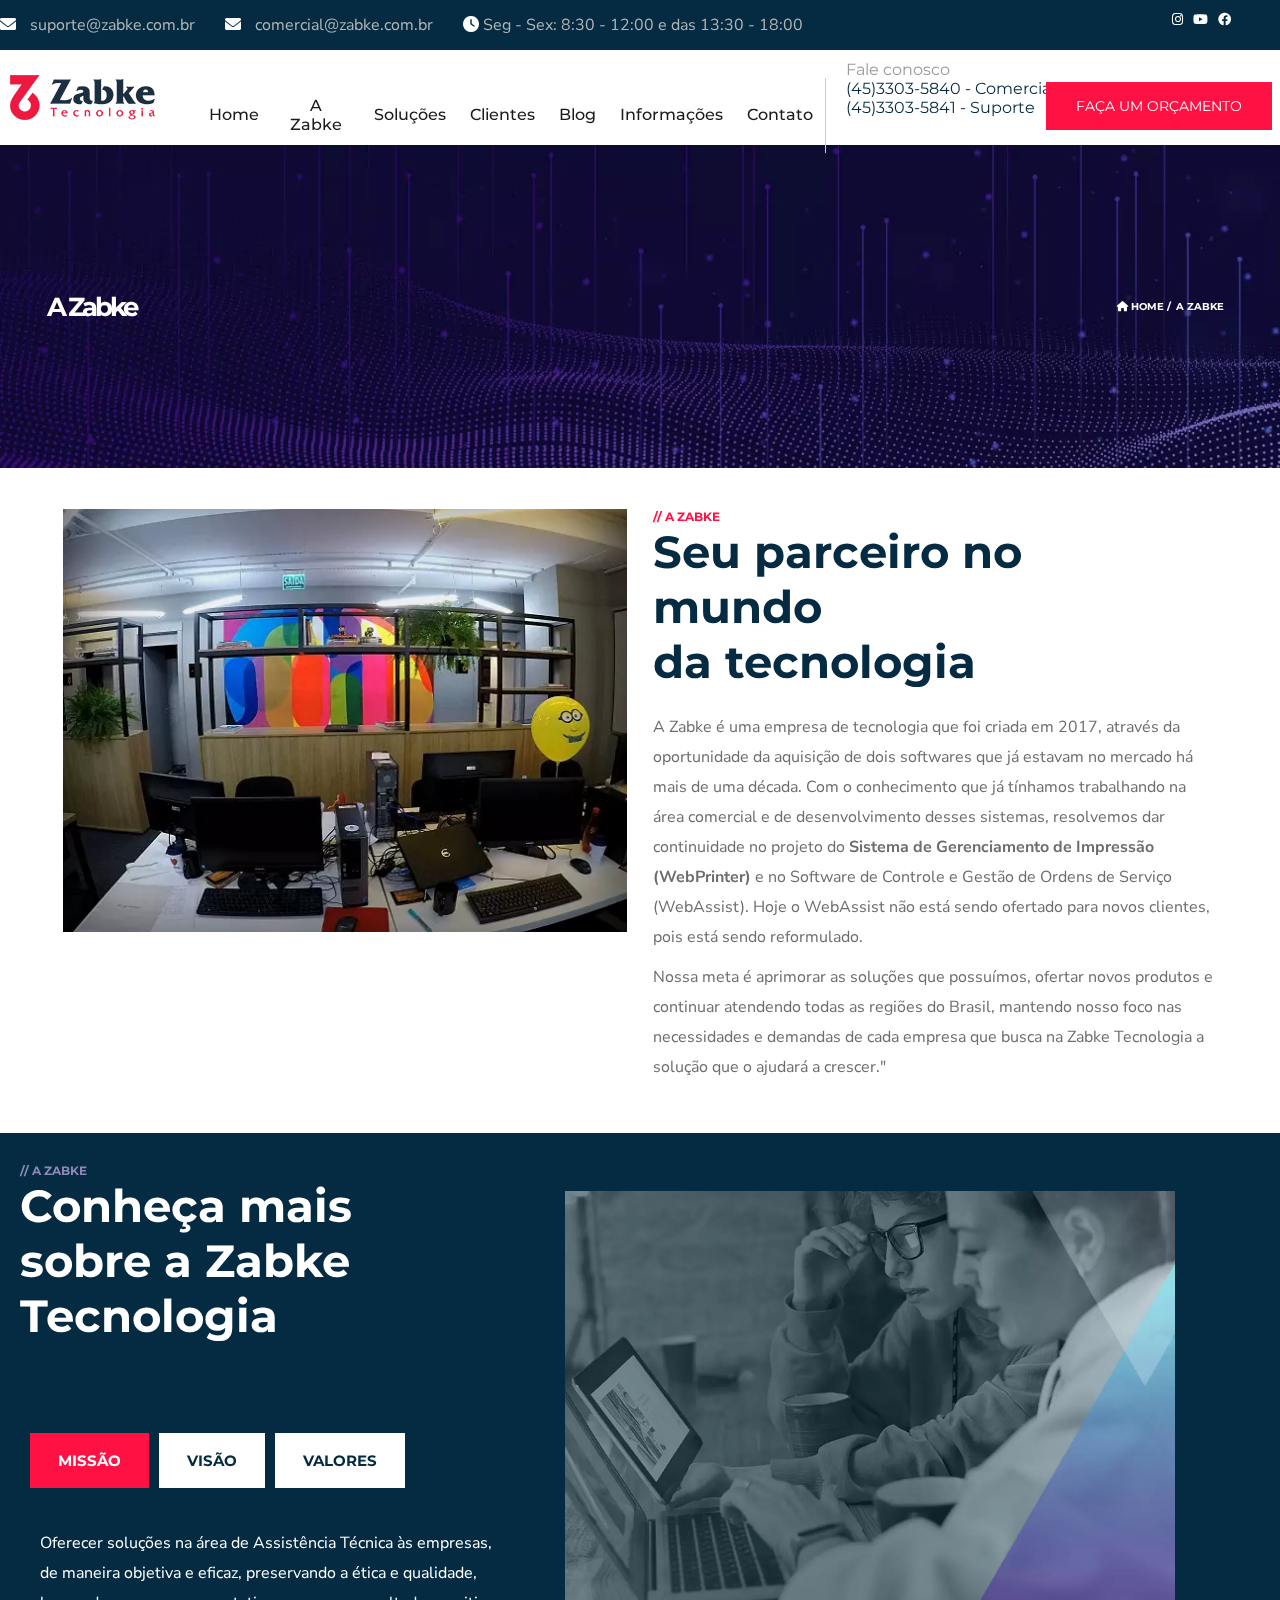
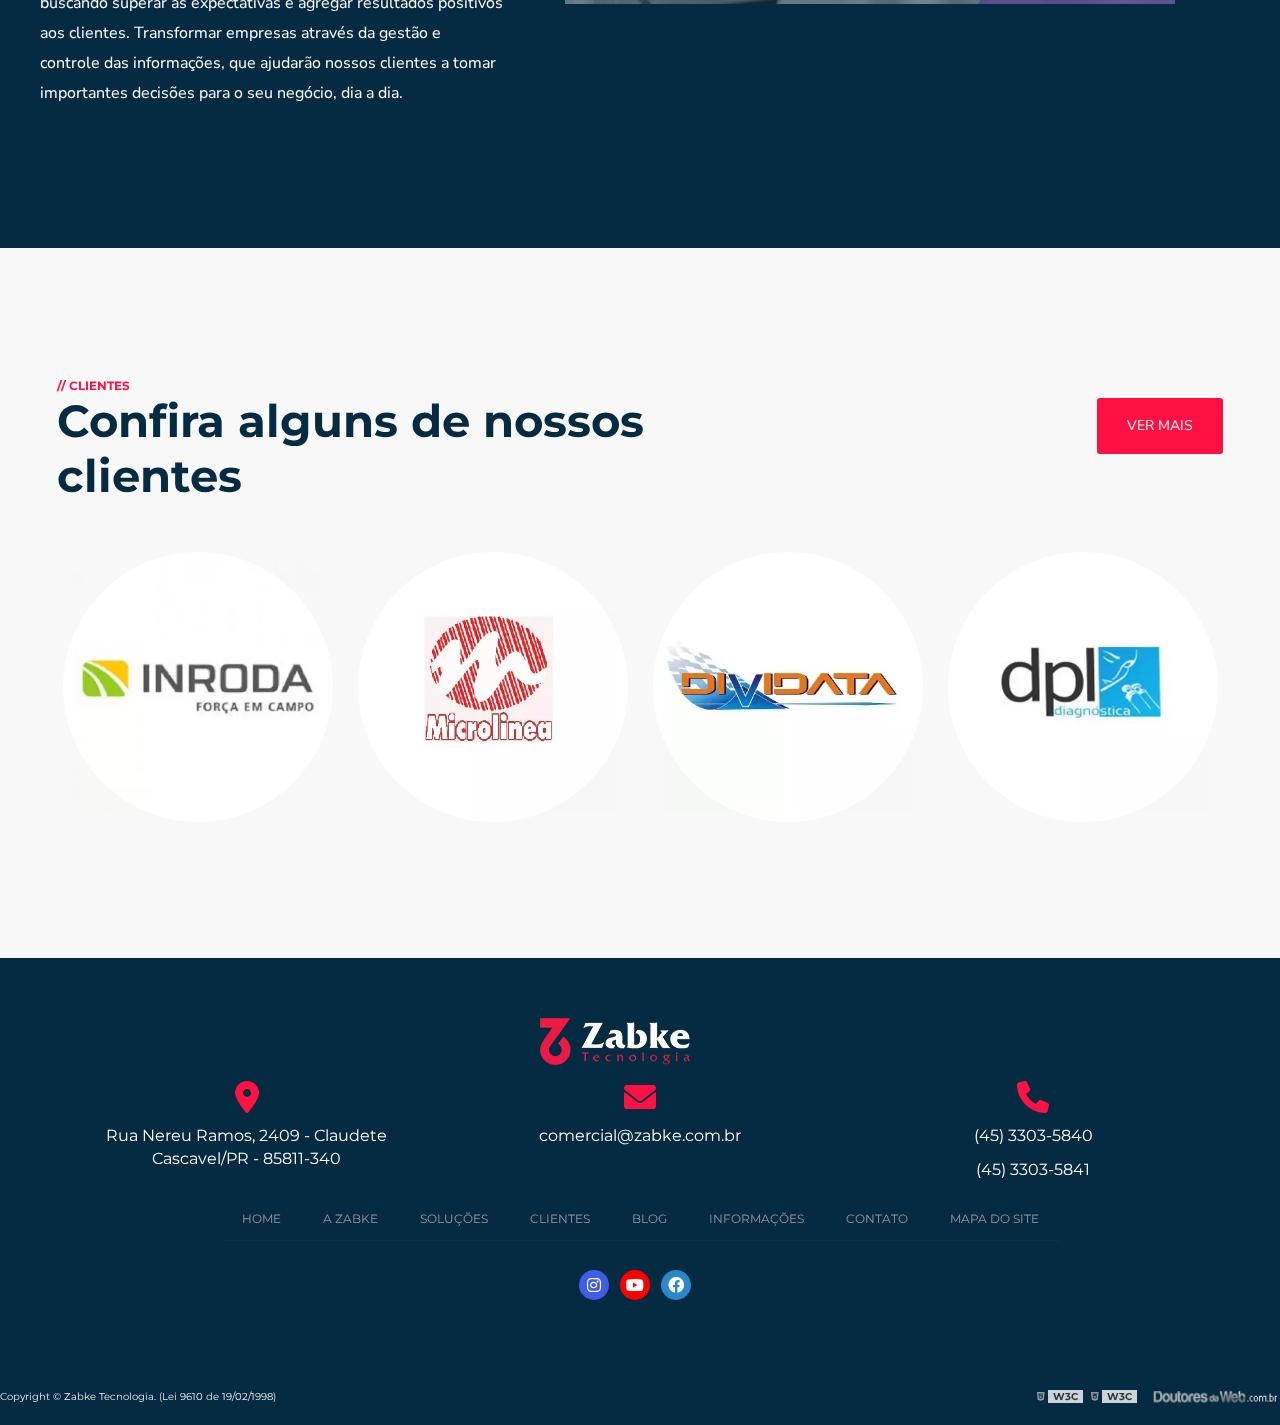
==== a-zabke.html @ f245023e "teste de url" ====
<html charset="utf-8">
  
          <head>
            <meta charset="utf-8">

			<script src="https://code.jquery.com/jquery-1.12.4.min.js" />
			<script src="scripts/modernizer.js" />
			<script src="scripts/jquery.slicknav.min.js" />
<script>
/*!
    SlickNav Responsive Mobile Menu v1.0.0
    (c) 2014 Josh Cope
    licensed under MIT
*/

!function(n,t,e){var a={label:"MENU",duplicate:!0,duration:200,easingOpen:"swing",easingClose:"swing",closedSymbol:"&#9658;",openedSymbol:"&#9660;",prependTo:"body",parentTag:"a",closeOnClick:!1,allowParentLinks:!1,nestedParentLinks:!0,showChildren:!1,init:function(){},open:function(){},close:function(){}},i="slicknav",s="slicknav";function l(t,e){this.element=t,this.settings=n.extend({},a,e),this._defaults=a,this._name=i,this.init()}l.prototype.init=function(){var e=this,a=n(this.element),i=this.settings;i.duplicate?(e.mobileNav=a.clone(),e.mobileNav.removeAttr("id"),e.mobileNav.find("*").each(function(t,e){n(e).removeAttr("id")})):e.mobileNav=a;var l=s+"_icon";""===i.label&&(l+=" slicknav_no-text"),"a"==i.parentTag&&(i.parentTag='a href="#"'),e.mobileNav.attr("class",s+"_nav");var o=n('<div class="slicknav_menu"></div>');e.btn=n("<"+i.parentTag+' aria-haspopup="true" tabindex="0" class="'+s+"_btn "+s+'_collapsed"><span class="'+s+'_menutxt">'+i.label+'</span><span class="'+l+'"><span class="'+s+'_icon-bar"></span><span class="'+s+'_icon-bar"></span><span class="'+s+'_icon-bar"></span></span></a>'),n(o).append(e.btn),n(i.prependTo).prepend(o),o.append(e.mobileNav);var r=e.mobileNav.find("li");n(r).each(function(){var t=n(this),a={};if(a.children=t.children("ul").attr("role","menu"),t.data("menu",a),a.children.length>0){var l=t.contents(),o=!1,r=[];n(l).each(function(){if(n(this).is("ul"))return!1;r.push(this),n(this).is("a")&&(o=!0)});var c=n("<"+i.parentTag+' role="menuitem" aria-haspopup="true" tabindex="-1" class="'+s+'_item"/>');if(i.allowParentLinks&&!i.nestedParentLinks&&o)n(r).wrapAll('<span class="slicknav_parent-link slicknav_row"/>').parent();else n(r).wrapAll(c).parent().addClass(s+"_row");t.addClass(s+"_collapsed"),t.addClass(s+"_parent");var d=n('<span class="slicknav_arrow">'+i.closedSymbol+"</span>");i.allowParentLinks&&!i.nestedParentLinks&&o&&(d=d.wrap(c).parent()),n(r).last().after(d)}else 0===t.children().length&&t.addClass(s+"_txtnode");t.children("a").attr("role","menuitem").click(function(t){i.closeOnClick&&!n(t.target).parent().closest("li").hasClass(s+"_parent")&&n(e.btn).click()}),i.closeOnClick&&i.allowParentLinks&&(t.children("a").children("a").click(function(t){n(e.btn).click()}),t.find(".slicknav_parent-link a:not(.slicknav_item)").click(function(t){n(e.btn).click()}))}),n(r).each(function(){var t=n(this).data("menu");i.showChildren||e._visibilityToggle(t.children,null,!1,null,!0)}),e._visibilityToggle(e.mobileNav,null,!1,"init",!0),e.mobileNav.attr("role","menu"),n(t).mousedown(function(){e._outlines(!1)}),n(t).keyup(function(){e._outlines(!0)}),n(e.btn).click(function(n){n.preventDefault(),e._menuToggle()}),e.mobileNav.on("click",".slicknav_item",function(t){t.preventDefault(),e._itemClick(n(this))}),n(e.btn).keydown(function(n){13==(n||event).keyCode&&(n.preventDefault(),e._menuToggle())}),e.mobileNav.on("keydown",".slicknav_item",function(t){13==(t||event).keyCode&&(t.preventDefault(),e._itemClick(n(t.target)))}),i.allowParentLinks&&i.nestedParentLinks&&n(".slicknav_item a").click(function(n){n.stopImmediatePropagation()})},l.prototype._menuToggle=function(n){var t=this.btn,e=this.mobileNav;t.hasClass(s+"_collapsed")?(t.removeClass(s+"_collapsed"),t.addClass(s+"_open")):(t.removeClass(s+"_open"),t.addClass(s+"_collapsed")),t.addClass(s+"_animating"),this._visibilityToggle(e,t.parent(),!0,t)},l.prototype._itemClick=function(n){var t=this.settings,e=n.data("menu");e||((e={}).arrow=n.children(".slicknav_arrow"),e.ul=n.next("ul"),e.parent=n.parent(),e.parent.hasClass(s+"_parent-link")&&(e.parent=n.parent().parent(),e.ul=n.parent().next("ul")),n.data("menu",e)),e.parent.hasClass(s+"_collapsed")?(e.arrow.html(t.openedSymbol),e.parent.removeClass(s+"_collapsed"),e.parent.addClass(s+"_open"),e.parent.addClass(s+"_animating"),this._visibilityToggle(e.ul,e.parent,!0,n)):(e.arrow.html(t.closedSymbol),e.parent.addClass(s+"_collapsed"),e.parent.removeClass(s+"_open"),e.parent.addClass(s+"_animating"),this._visibilityToggle(e.ul,e.parent,!0,n))},l.prototype._visibilityToggle=function(t,e,a,i,l){var o=this,r=o.settings,c=o._getActionItems(t),d=0;a&&(d=r.duration),t.hasClass(s+"_hidden")?(t.removeClass(s+"_hidden"),t.slideDown(d,r.easingOpen,function(){n(i).removeClass(s+"_animating"),n(e).removeClass(s+"_animating"),l||r.open(i)}),t.attr("aria-hidden","false"),c.attr("tabindex","0"),o._setVisAttr(t,!1)):(t.addClass(s+"_hidden"),t.slideUp(d,this.settings.easingClose,function(){t.attr("aria-hidden","true"),c.attr("tabindex","-1"),o._setVisAttr(t,!0),t.hide(),n(i).removeClass(s+"_animating"),n(e).removeClass(s+"_animating"),l?"init"==i&&r.init():r.close(i)}))},l.prototype._setVisAttr=function(t,e){var a=this,i=t.children("li").children("ul").not(".slicknav_hidden");e?i.each(function(){var t=n(this);t.attr("aria-hidden","true"),a._getActionItems(t).attr("tabindex","-1"),a._setVisAttr(t,e)}):i.each(function(){var t=n(this);t.attr("aria-hidden","false"),a._getActionItems(t).attr("tabindex","0"),a._setVisAttr(t,e)})},l.prototype._getActionItems=function(n){var t=n.data("menu");if(!t){t={};var e=n.children("li"),a=e.find("a");t.links=a.add(e.find(".slicknav_item")),n.data("menu",t)}return t.links},l.prototype._outlines=function(t){t?n(".slicknav_item, .slicknav_btn").css("outline",""):n(".slicknav_item, .slicknav_btn").css("outline","none")},l.prototype.toggle=function(){this._menuToggle()},l.prototype.open=function(){this.btn.hasClass(s+"_collapsed")&&this._menuToggle()},l.prototype.close=function(){this.btn.hasClass(s+"_open")&&this._menuToggle()},n.fn[i]=function(t){var e,a=arguments;return void 0===t||"object"==typeof t?this.each(function(){n.data(this,"plugin_"+i)||n.data(this,"plugin_"+i,new l(this,t))}):"string"==typeof t&&"_"!==t[0]&&"init"!==t?(this.each(function(){var s=n.data(this,"plugin_"+i);s instanceof l&&"function"==typeof s[t]&&(e=s[t].apply(s,Array.prototype.slice.call(a,1)))}),void 0!==e?e:this):void 0}}(jQuery,document,window),$(document).ready(function(){$("#menu").slicknav(),$("#menu2").slicknav()});            </script>
            <style>
            article,aside,details,figcaption,figure,footer,header,hgroup,main,menu,nav,section,summary{display:block}audio,canvas,video{display:inline-block}audio:not([controls]){display:none;height:0}[hidden]{display:none}html{font-size:100%;-ms-text-size-adjust:100%;-webkit-text-size-adjust:100%}button,html,input,select,textarea{font-family:sans-serif}body{margin:0}a:focus{outline:0}a:active,a:hover{outline:0}h1{font-size:2em;margin:.67em 0}h2{font-size:1.5em;margin:.83em 0}h3{font-size:1.17em;margin:1em 0}h4{font-size:1em}h6{font-size:.67em;margin:2.33em 0}h1 a,h2 a,h3 a,h4 a,h5 a,h6 a{text-decoration:none;color:#333}abbr[title]{border-bottom:1px dotted}b,strong{font-weight:700}blockquote{margin:1em 40px}dfn{font-style:italic}hr{-moz-box-sizing:content-box;box-sizing:content-box;height:0}mark{background:#ff0;color:#000}p,pre{margin:1em 0}code,kbd,pre,samp{font-family:monospace,serif;font-size:1em}pre{white-space:pre;white-space:pre-wrap;word-wrap:break-word}q{quotes:none}q:after,q:before{content:'';content:none}small{font-size:80%}sub,sup{font-size:75%;line-height:0;position:relative;vertical-align:baseline}sup{top:-.5em}sub{bottom:-.25em}dl,menu,ol,ul{margin:1em 0}dd{margin:0 0 0 40px}menu,ol,ul{padding:0}nav ol,nav ul{list-style:none;list-style-image:none;display: flex;justify-content: center;}img{border:0;-ms-interpolation-mode:bicubic;max-width:100%}svg:not(:root){overflow:hidden}figure{margin:0}form{margin:0}fieldset{border:1px solid silver;margin:0 2px;padding:.35em .625em .75em}legend{border:0;padding:0;white-space:normal}button,input,select,textarea{font-size:100%;margin:0;vertical-align:baseline}button,input{line-height:normal;border:1px solid #ccc;padding:5px}button,select{text-transform:none}button,html input[type=button],input[type=reset],input[type=submit]{-webkit-appearance:button;cursor:pointer}button[disabled],html input[disabled]{cursor:default}input[type=checkbox],input[type=radio]{box-sizing:border-box;padding:0}input[type=search]{-webkit-appearance:textfield;-moz-box-sizing:content-box;-webkit-box-sizing:content-box;box-sizing:content-box}input[type=search]::-webkit-search-cancel-button,input[type=search]::-webkit-search-decoration{-webkit-appearance:none}button::-moz-focus-inner,input::-moz-focus-inner{border:0;padding:0}textarea{overflow:auto;vertical-align:top}table{border-collapse:collapse;border-spacing:0}audio,canvas,img,video{vertical-align:middle}address{font-style:normal}ul{list-style-type:none;list-style:none;margin:0;padding:0}/*!
 * Font Awesome Free 6.0.0-beta2 by @fontawesome - https://fontawesome.com
 * License - https://fontawesome.com/license/free (Icons: CC BY 4.0, Fonts: SIL OFL 1.1, Code: MIT License)
 */@font-face{font-family:FontAwesome;font-style:normal;font-weight:900;font-display:block;src:url(https://cdnjs.cloudflare.com/ajax/libs/font-awesome/6.0.0-beta2/webfonts/fa-solid-900.woff2) format("woff2"),url(https://cdnjs.cloudflare.com/ajax/libs/font-awesome/6.0.0-beta2/webfonts/fa-solid-900.ttf) format("truetype")}.fa-solid,.fas{font-family:FontAwesome;font-weight:900}.fa{font-family:FontAwesome;font-family:var(--fa-style-family, "FontAwesome");font-weight:900;font-weight:var(--fa-style,900)}.fa,.fa-brands,.fa-duotone,.fa-light,.fa-regular,.fa-solid,.fa-thin,.fab,.fad,.fal,.far,.fas,.fat{-moz-osx-font-smoothing:grayscale;-webkit-font-smoothing:antialiased;display:inline-block;display:var(--fa-display,inline-block);font-style:normal;font-variant:normal;line-height:1;text-rendering:auto}.fa-1x{font-size:1em}.fa-2x{font-size:2em}.fa-3x{font-size:3em}.fa-4x{font-size:4em}.fa-5x{font-size:5em}.fa-6x{font-size:6em}.fa-7x{font-size:7em}.fa-8x{font-size:8em}.fa-9x{font-size:9em}.fa-10x{font-size:10em}.fa-2xs{font-size:.625em;line-height:.1em;vertical-align:.225em}.fa-xs{font-size:.75em;line-height:.08333em;vertical-align:.125em}.fa-sm{font-size:.875em;line-height:.07143em;vertical-align:.05357em}.fa-lg{font-size:1.25em;line-height:.05em;vertical-align:-.075em}.fa-xl{font-size:1.5em;line-height:.04167em;vertical-align:-.125em}.fa-2xl{font-size:2em;line-height:.03125em;vertical-align:-.1875em}.fa-fw{text-align:center;width:1.25em}.fa-ul{list-style-type:none;margin-left:2.5em;margin-left:var(--fa-li-margin,2.5em);padding-left:0}.fa-ul>li{position:relative}.fa-li{left:calc(2em * -1);left:calc(var(--fa-li-width,2em) * -1);position:absolute;text-align:center;width:2em;width:var(--fa-li-width,2em);line-height:inherit}.fa-border{border-color:#eee;border-color:var(--fa-border-color,#eee);border-radius:.1em;border-radius:var(--fa-border-radius,.1em);border-style:solid;border-style:var(--fa-border-style,solid);border-width:.08em;border-width:var(--fa-border-width,.08em);padding:.2em .25em .15em;padding:var(--fa-border-padding,.2em .25em .15em)}.fa-pull-left{float:left;margin-right:.3em;margin-right:var(--fa-pull-margin,.3em)}.fa-pull-right{float:right;margin-left:.3em;margin-left:var(--fa-pull-margin,.3em)}.fa-beat{-webkit-animation-name:fa-beat;animation-name:fa-beat;-webkit-animation-direction:normal;animation-direction:normal;-webkit-animation-direction:var(--fa-animation-direction,normal);animation-direction:var(--fa-animation-direction,normal);-webkit-animation-duration:1s;animation-duration:1s;-webkit-animation-duration:var(--fa-animation-duration,1s);animation-duration:var(--fa-animation-duration,1s);-webkit-animation-iteration-count:infinite;animation-iteration-count:infinite;-webkit-animation-iteration-count:var(--fa-animation-iteration-count,infinite);animation-iteration-count:var(--fa-animation-iteration-count,infinite);-webkit-animation-timing-function:ease-in-out;animation-timing-function:ease-in-out;-webkit-animation-timing-function:var(--fa-animation-timing,ease-in-out);animation-timing-function:var(--fa-animation-timing,ease-in-out)}.fa-fade{-webkit-animation-name:fa-fade;animation-name:fa-fade;-webkit-animation-direction:normal;animation-direction:normal;-webkit-animation-direction:var(--fa-animation-direction,normal);animation-direction:var(--fa-animation-direction,normal);-webkit-animation-duration:1s;animation-duration:1s;-webkit-animation-duration:var(--fa-animation-duration,1s);animation-duration:var(--fa-animation-duration,1s);-webkit-animation-iteration-count:infinite;animation-iteration-count:infinite;-webkit-animation-iteration-count:var(--fa-animation-iteration-count,infinite);animation-iteration-count:var(--fa-animation-iteration-count,infinite);-webkit-animation-timing-function:cubic-bezier(.4,0,.6,1);animation-timing-function:cubic-bezier(.4,0,.6,1);-webkit-animation-timing-function:var(--fa-animation-timing,cubic-bezier(.4,0,.6,1));animation-timing-function:var(--fa-animation-timing,cubic-bezier(.4,0,.6,1))}.fa-flash{-webkit-animation-name:fa-flash;animation-name:fa-flash;-webkit-animation-direction:normal;animation-direction:normal;-webkit-animation-direction:var(--fa-animation-direction,normal);animation-direction:var(--fa-animation-direction,normal);-webkit-animation-duration:1s;animation-duration:1s;-webkit-animation-duration:var(--fa-animation-duration,1s);animation-duration:var(--fa-animation-duration,1s);-webkit-animation-iteration-count:infinite;animation-iteration-count:infinite;-webkit-animation-iteration-count:var(--fa-animation-iteration-count,infinite);animation-iteration-count:var(--fa-animation-iteration-count,infinite);-webkit-animation-timing-function:cubic-bezier(.4,0,.6,1);animation-timing-function:cubic-bezier(.4,0,.6,1);-webkit-animation-timing-function:var(--fa-animation-timing,cubic-bezier(.4,0,.6,1));animation-timing-function:var(--fa-animation-timing,cubic-bezier(.4,0,.6,1))}.fa-flip{-webkit-animation-name:fa-flip;animation-name:fa-flip;-webkit-animation-direction:normal;animation-direction:normal;-webkit-animation-direction:var(--fa-animation-direction,normal);animation-direction:var(--fa-animation-direction,normal);-webkit-animation-duration:1s;animation-duration:1s;-webkit-animation-duration:var(--fa-animation-duration,1s);animation-duration:var(--fa-animation-duration,1s);-webkit-animation-iteration-count:infinite;animation-iteration-count:infinite;-webkit-animation-iteration-count:var(--fa-animation-iteration-count,infinite);animation-iteration-count:var(--fa-animation-iteration-count,infinite);-webkit-animation-timing-function:ease-in-out;animation-timing-function:ease-in-out;-webkit-animation-timing-function:var(--fa-animation-timing,ease-in-out);animation-timing-function:var(--fa-animation-timing,ease-in-out)}.fa-spin{-webkit-animation-name:fa-spin;animation-name:fa-spin;-webkit-animation-direction:normal;animation-direction:normal;-webkit-animation-direction:var(--fa-animation-direction,normal);animation-direction:var(--fa-animation-direction,normal);-webkit-animation-duration:2s;animation-duration:2s;-webkit-animation-duration:var(--fa-animation-duration,2s);animation-duration:var(--fa-animation-duration,2s);-webkit-animation-iteration-count:infinite;animation-iteration-count:infinite;-webkit-animation-iteration-count:var(--fa-animation-iteration-count,infinite);animation-iteration-count:var(--fa-animation-iteration-count,infinite);-webkit-animation-timing-function:linear;animation-timing-function:linear;-webkit-animation-timing-function:var(--fa-animation-timing,linear);animation-timing-function:var(--fa-animation-timing,linear)}.fa-spin-reverse{--fa-animation-direction:reverse}.fa-pulse,.fa-spin-pulse{-webkit-animation-name:fa-spin;animation-name:fa-spin;-webkit-animation-direction:normal;animation-direction:normal;-webkit-animation-direction:var(--fa-animation-direction,normal);animation-direction:var(--fa-animation-direction,normal);-webkit-animation-duration:1s;animation-duration:1s;-webkit-animation-duration:var(--fa-animation-duration,1s);animation-duration:var(--fa-animation-duration,1s);-webkit-animation-iteration-count:infinite;animation-iteration-count:infinite;-webkit-animation-iteration-count:var(--fa-animation-iteration-count,infinite);animation-iteration-count:var(--fa-animation-iteration-count,infinite);-webkit-animation-timing-function:steps(8);animation-timing-function:steps(8);-webkit-animation-timing-function:var(--fa-animation-timing,steps(8));animation-timing-function:var(--fa-animation-timing,steps(8))}@media (prefers-reduced-motion:reduce){.fa-beat,.fa-fade,.fa-flash,.fa-flip,.fa-pulse,.fa-spin,.fa-spin-pulse{-webkit-animation-delay:-1ms;animation-delay:-1ms;-webkit-animation-duration:1ms;animation-duration:1ms;-webkit-animation-iteration-count:1;animation-iteration-count:1;-webkit-transition-delay:0s;transition-delay:0s;-webkit-transition-duration:0s;transition-duration:0s}}@-webkit-keyframes fa-beat{0%,90%{-webkit-transform:scale(1);transform:scale(1)}45%{-webkit-transform:scale(1.25);transform:scale(1.25);-webkit-transform:scale(var(--fa-beat-scale,1.25));transform:scale(var(--fa-beat-scale,1.25))}}@keyframes fa-beat{0%,90%{-webkit-transform:scale(1);transform:scale(1)}45%{-webkit-transform:scale(1.25);transform:scale(1.25);-webkit-transform:scale(var(--fa-beat-scale,1.25));transform:scale(var(--fa-beat-scale,1.25))}}@-webkit-keyframes fa-fade{50%{opacity:.4;opacity:var(--fa-fade-opacity,.4)}}@keyframes fa-fade{50%{opacity:.4;opacity:var(--fa-fade-opacity,.4)}}@-webkit-keyframes fa-flash{0%,100%{opacity:.4;opacity:var(--fa-flash-opacity,.4);-webkit-transform:scale(1);transform:scale(1)}50%{opacity:1;-webkit-transform:scale(1.125);transform:scale(1.125);-webkit-transform:scale(var(--fa-flash-scale,1.125));transform:scale(var(--fa-flash-scale,1.125))}}@keyframes fa-flash{0%,100%{opacity:.4;opacity:var(--fa-flash-opacity,.4);-webkit-transform:scale(1);transform:scale(1)}50%{opacity:1;-webkit-transform:scale(1.125);transform:scale(1.125);-webkit-transform:scale(var(--fa-flash-scale,1.125));transform:scale(var(--fa-flash-scale,1.125))}}@-webkit-keyframes fa-flip{50%{-webkit-transform:rotate3d(0,1,0,-180deg);transform:rotate3d(0,1,0,-180deg);-webkit-transform:rotate3d(var(--fa-flip-x,0),var(--fa-flip-y,1),var(--fa-flip-z,0),var(--fa-flip-angle,-180deg));transform:rotate3d(var(--fa-flip-x,0),var(--fa-flip-y,1),var(--fa-flip-z,0),var(--fa-flip-angle,-180deg))}}@keyframes fa-flip{50%{-webkit-transform:rotate3d(0,1,0,-180deg);transform:rotate3d(0,1,0,-180deg);-webkit-transform:rotate3d(var(--fa-flip-x,0),var(--fa-flip-y,1),var(--fa-flip-z,0),var(--fa-flip-angle,-180deg));transform:rotate3d(var(--fa-flip-x,0),var(--fa-flip-y,1),var(--fa-flip-z,0),var(--fa-flip-angle,-180deg))}}@-webkit-keyframes fa-spin{0%{-webkit-transform:rotate(0);transform:rotate(0)}100%{-webkit-transform:rotate(360deg);transform:rotate(360deg)}}@keyframes fa-spin{0%{-webkit-transform:rotate(0);transform:rotate(0)}100%{-webkit-transform:rotate(360deg);transform:rotate(360deg)}}.fa-rotate-90{-webkit-transform:rotate(90deg);transform:rotate(90deg)}.fa-rotate-180{-webkit-transform:rotate(180deg);transform:rotate(180deg)}.fa-rotate-270{-webkit-transform:rotate(270deg);transform:rotate(270deg)}.fa-flip-horizontal{-webkit-transform:scale(-1,1);transform:scale(-1,1)}.fa-flip-vertical{-webkit-transform:scale(1,-1);transform:scale(1,-1)}.fa-flip-both,.fa-flip-horizontal.fa-flip-vertical{-webkit-transform:scale(-1,-1);transform:scale(-1,-1)}.fa-rotate-by{-webkit-transform:rotate(0);transform:rotate(0);-webkit-transform:rotate(var(--fa-rotate-angle,0));transform:rotate(var(--fa-rotate-angle,0))}.fa-stack{display:inline-block;height:2em;line-height:2em;position:relative;vertical-align:middle;width:2.5em}.fa-stack-1x,.fa-stack-2x{left:0;position:absolute;text-align:center;width:100%;z-index:auto;z-index:var(--fa-stack-z-index,auto)}.fa-stack-1x{line-height:inherit}.fa-stack-2x{font-size:2em}.fa-inverse{color:#fff;color:var(--fa-inverse,#fff)}.fa-0::before{content:"\30"}.fa-1::before{content:"\31"}.fa-2::before{content:"\32"}.fa-3::before{content:"\33"}.fa-4::before{content:"\34"}.fa-5::before{content:"\35"}.fa-6::before{content:"\36"}.fa-7::before{content:"\37"}.fa-8::before{content:"\38"}.fa-9::before{content:"\39"}.fa-a::before{content:"\41"}.fa-address-book::before{content:"\f2b9"}.fa-contact-book::before{content:"\f2b9"}.fa-address-card::before{content:"\f2bb"}.fa-contact-card::before{content:"\f2bb"}.fa-vcard::before{content:"\f2bb"}.fa-align-center::before{content:"\f037"}.fa-align-justify::before{content:"\f039"}.fa-align-left::before{content:"\f036"}.fa-align-right::before{content:"\f038"}.fa-anchor::before{content:"\f13d"}.fa-angle-down::before{content:"\f107"}.fa-angle-left::before{content:"\f104"}.fa-angle-right::before{content:"\f105"}.fa-angle-up::before{content:"\f106"}.fa-angles-down::before{content:"\f103"}.fa-angle-double-down::before{content:"\f103"}.fa-angles-left::before{content:"\f100"}.fa-angle-double-left::before{content:"\f100"}.fa-angles-right::before{content:"\f101"}.fa-angle-double-right::before{content:"\f101"}.fa-angles-up::before{content:"\f102"}.fa-angle-double-up::before{content:"\f102"}.fa-ankh::before{content:"\f644"}.fa-apple-whole::before{content:"\f5d1"}.fa-apple-alt::before{content:"\f5d1"}.fa-archway::before{content:"\f557"}.fa-arrow-down::before{content:"\f063"}.fa-arrow-down-1-9::before{content:"\f162"}.fa-sort-numeric-asc::before{content:"\f162"}.fa-sort-numeric-down::before{content:"\f162"}.fa-arrow-down-9-1::before{content:"\f886"}.fa-sort-numeric-desc::before{content:"\f886"}.fa-sort-numeric-down-alt::before{content:"\f886"}.fa-arrow-down-a-z::before{content:"\f15d"}.fa-sort-alpha-asc::before{content:"\f15d"}.fa-sort-alpha-down::before{content:"\f15d"}.fa-arrow-down-short-wide::before{content:"\f884"}.fa-sort-amount-desc::before{content:"\f884"}.fa-sort-amount-down-alt::before{content:"\f884"}.fa-arrow-down-wide-short::before{content:"\f160"}.fa-sort-amount-asc::before{content:"\f160"}.fa-sort-amount-down::before{content:"\f160"}.fa-arrow-down-z-a::before{content:"\f881"}.fa-sort-alpha-desc::before{content:"\f881"}.fa-sort-alpha-down-alt::before{content:"\f881"}.fa-arrow-left::before{content:"\f060"}.fa-arrow-pointer::before{content:"\f245"}.fa-mouse-pointer::before{content:"\f245"}.fa-arrow-right::before{content:"\f061"}.fa-arrow-rotate-left::before{content:"\f0e2"}.fa-arrow-left-rotate::before{content:"\f0e2"}.fa-arrow-rotate-back::before{content:"\f0e2"}.fa-arrow-rotate-backward::before{content:"\f0e2"}.fa-undo::before{content:"\f0e2"}.fa-arrow-rotate-right::before{content:"\f01e"}.fa-arrow-right-rotate::before{content:"\f01e"}.fa-arrow-rotate-forward::before{content:"\f01e"}.fa-redo::before{content:"\f01e"}.fa-arrow-trend-down::before{content:"\e097"}.fa-arrow-trend-up::before{content:"\e098"}.fa-arrow-up::before{content:"\f062"}.fa-arrow-up-1-9::before{content:"\f163"}.fa-sort-numeric-up::before{content:"\f163"}.fa-arrow-up-9-1::before{content:"\f887"}.fa-sort-numeric-up-alt::before{content:"\f887"}.fa-arrow-up-a-z::before{content:"\f15e"}.fa-sort-alpha-up::before{content:"\f15e"}.fa-arrow-up-from-bracket::before{content:"\e09a"}.fa-arrow-up-short-wide::before{content:"\f885"}.fa-sort-amount-up-alt::before{content:"\f885"}.fa-arrow-up-wide-short::before{content:"\f161"}.fa-sort-amount-up::before{content:"\f161"}.fa-arrow-up-z-a::before{content:"\f882"}.fa-sort-alpha-up-alt::before{content:"\f882"}.fa-arrows-rotate::before{content:"\f021"}.fa-refresh::before{content:"\f021"}.fa-sync::before{content:"\f021"}.fa-asterisk::before{content:"\2a"}.fa-at::before{content:"\40"}.fa-atom::before{content:"\f5d2"}.fa-audio-description::before{content:"\f29e"}.fa-austral-sign::before{content:"\e0a9"}.fa-award::before{content:"\f559"}.fa-b::before{content:"\42"}.fa-baby::before{content:"\f77c"}.fa-baby-carriage::before{content:"\f77d"}.fa-carriage-baby::before{content:"\f77d"}.fa-backward::before{content:"\f04a"}.fa-backward-fast::before{content:"\f049"}.fa-fast-backward::before{content:"\f049"}.fa-backward-step::before{content:"\f048"}.fa-step-backward::before{content:"\f048"}.fa-bacon::before{content:"\f7e5"}.fa-bacteria::before{content:"\e059"}.fa-bacterium::before{content:"\e05a"}.fa-bag-shopping::before{content:"\f290"}.fa-shopping-bag::before{content:"\f290"}.fa-bahai::before{content:"\f666"}.fa-baht-sign::before{content:"\e0ac"}.fa-ban::before{content:"\f05e"}.fa-cancel::before{content:"\f05e"}.fa-ban-smoking::before{content:"\f54d"}.fa-smoking-ban::before{content:"\f54d"}.fa-bandage::before{content:"\f462"}.fa-band-aid::before{content:"\f462"}.fa-bank::before{content:"\f19c"}.fa-institution::before{content:"\f19c"}.fa-university::before{content:"\f19c"}.fa-barcode::before{content:"\f02a"}.fa-bars::before{content:"\f0c9"}.fa-navicon::before{content:"\f0c9"}.fa-bars-staggered::before{content:"\f550"}.fa-reorder::before{content:"\f550"}.fa-stream::before{content:"\f550"}.fa-baseball::before{content:"\f433"}.fa-baseball-ball::before{content:"\f433"}.fa-basket-shopping::before{content:"\f291"}.fa-shopping-basket::before{content:"\f291"}.fa-basketball::before{content:"\f434"}.fa-basketball-ball::before{content:"\f434"}.fa-bath::before{content:"\f2cd"}.fa-bathtub::before{content:"\f2cd"}.fa-battery-empty::before{content:"\f244"}.fa-battery-0::before{content:"\f244"}.fa-battery-full::before{content:"\f240"}.fa-battery::before{content:"\f240"}.fa-battery-5::before{content:"\f240"}.fa-battery-half::before{content:"\f242"}.fa-battery-3::before{content:"\f242"}.fa-battery-quarter::before{content:"\f243"}.fa-battery-2::before{content:"\f243"}.fa-battery-three-quarters::before{content:"\f241"}.fa-battery-4::before{content:"\f241"}.fa-bed::before{content:"\f236"}.fa-bed-pulse::before{content:"\f487"}.fa-procedures::before{content:"\f487"}.fa-beer-mug-empty::before{content:"\f0fc"}.fa-beer::before{content:"\f0fc"}.fa-bell::before{content:"\f0f3"}.fa-bell-concierge::before{content:"\f562"}.fa-concierge-bell::before{content:"\f562"}.fa-bell-slash::before{content:"\f1f6"}.fa-bezier-curve::before{content:"\f55b"}.fa-bicycle::before{content:"\f206"}.fa-binoculars::before{content:"\f1e5"}.fa-biohazard::before{content:"\f780"}.fa-bitcoin-sign::before{content:"\e0b4"}.fa-blender::before{content:"\f517"}.fa-blender-phone::before{content:"\f6b6"}.fa-blog::before{content:"\f781"}.fa-bold::before{content:"\f032"}.fa-bolt::before{content:"\f0e7"}.fa-flash::before{content:"\f0e7"}.fa-bomb::before{content:"\f1e2"}.fa-bone::before{content:"\f5d7"}.fa-bong::before{content:"\f55c"}.fa-book::before{content:"\f02d"}.fa-book-atlas::before{content:"\f558"}.fa-atlas::before{content:"\f558"}.fa-book-bible::before{content:"\f647"}.fa-bible::before{content:"\f647"}.fa-book-journal-whills::before{content:"\f66a"}.fa-journal-whills::before{content:"\f66a"}.fa-book-medical::before{content:"\f7e6"}.fa-book-open::before{content:"\f518"}.fa-book-open-reader::before{content:"\f5da"}.fa-book-reader::before{content:"\f5da"}.fa-book-quran::before{content:"\f687"}.fa-quran::before{content:"\f687"}.fa-book-skull::before{content:"\f6b7"}.fa-book-dead::before{content:"\f6b7"}.fa-bookmark::before{content:"\f02e"}.fa-border-all::before{content:"\f84c"}.fa-border-none::before{content:"\f850"}.fa-border-top-left::before{content:"\f853"}.fa-border-style::before{content:"\f853"}.fa-bowling-ball::before{content:"\f436"}.fa-box::before{content:"\f466"}.fa-box-archive::before{content:"\f187"}.fa-archive::before{content:"\f187"}.fa-box-open::before{content:"\f49e"}.fa-box-tissue::before{content:"\e05b"}.fa-boxes-stacked::before{content:"\f468"}.fa-boxes::before{content:"\f468"}.fa-boxes-alt::before{content:"\f468"}.fa-braille::before{content:"\f2a1"}.fa-brain::before{content:"\f5dc"}.fa-bread-slice::before{content:"\f7ec"}.fa-briefcase::before{content:"\f0b1"}.fa-briefcase-medical::before{content:"\f469"}.fa-broom::before{content:"\f51a"}.fa-brush::before{content:"\f55d"}.fa-bug::before{content:"\f188"}.fa-building::before{content:"\f1ad"}.fa-bullhorn::before{content:"\f0a1"}.fa-bullseye::before{content:"\f140"}.fa-burger::before{content:"\f805"}.fa-hamburger::before{content:"\f805"}.fa-bus::before{content:"\f207"}.fa-bus-simple::before{content:"\f55e"}.fa-bus-alt::before{content:"\f55e"}.fa-business-time::before{content:"\f64a"}.fa-briefcase-clock::before{content:"\f64a"}.fa-c::before{content:"\43"}.fa-cake-candles::before{content:"\f1fd"}.fa-birthday-cake::before{content:"\f1fd"}.fa-calculator::before{content:"\f1ec"}.fa-calendar::before{content:"\f133"}.fa-calendar-check::before{content:"\f274"}.fa-calendar-day::before{content:"\f783"}.fa-calendar-days::before{content:"\f073"}.fa-calendar-alt::before{content:"\f073"}.fa-calendar-minus::before{content:"\f272"}.fa-calendar-plus::before{content:"\f271"}.fa-calendar-week::before{content:"\f784"}.fa-calendar-xmark::before{content:"\f273"}.fa-calendar-times::before{content:"\f273"}.fa-camera::before{content:"\f030"}.fa-camera-alt::before{content:"\f030"}.fa-camera-retro::before{content:"\f083"}.fa-camera-rotate::before{content:"\e0d8"}.fa-campground::before{content:"\f6bb"}.fa-candy-cane::before{content:"\f786"}.fa-cannabis::before{content:"\f55f"}.fa-capsules::before{content:"\f46b"}.fa-car::before{content:"\f1b9"}.fa-automobile::before{content:"\f1b9"}.fa-car-battery::before{content:"\f5df"}.fa-battery-car::before{content:"\f5df"}.fa-car-crash::before{content:"\f5e1"}.fa-car-rear::before{content:"\f5de"}.fa-car-alt::before{content:"\f5de"}.fa-car-side::before{content:"\f5e4"}.fa-caravan::before{content:"\f8ff"}.fa-caret-down::before{content:"\f0d7"}.fa-caret-left::before{content:"\f0d9"}.fa-caret-right::before{content:"\f0da"}.fa-caret-up::before{content:"\f0d8"}.fa-carrot::before{content:"\f787"}.fa-cart-arrow-down::before{content:"\f218"}.fa-cart-flatbed::before{content:"\f474"}.fa-dolly-flatbed::before{content:"\f474"}.fa-cart-flatbed-suitcase::before{content:"\f59d"}.fa-luggage-cart::before{content:"\f59d"}.fa-cart-plus::before{content:"\f217"}.fa-cart-shopping::before{content:"\f07a"}.fa-shopping-cart::before{content:"\f07a"}.fa-cash-register::before{content:"\f788"}.fa-cat::before{content:"\f6be"}.fa-cedi-sign::before{content:"\e0df"}.fa-cent-sign::before{content:"\e3f5"}.fa-certificate::before{content:"\f0a3"}.fa-chair::before{content:"\f6c0"}.fa-chalkboard::before{content:"\f51b"}.fa-blackboard::before{content:"\f51b"}.fa-chalkboard-user::before{content:"\f51c"}.fa-chalkboard-teacher::before{content:"\f51c"}.fa-champagne-glasses::before{content:"\f79f"}.fa-glass-cheers::before{content:"\f79f"}.fa-charging-station::before{content:"\f5e7"}.fa-chart-area::before{content:"\f1fe"}.fa-area-chart::before{content:"\f1fe"}.fa-chart-bar::before{content:"\f080"}.fa-bar-chart::before{content:"\f080"}.fa-chart-gantt::before{content:"\e0e4"}.fa-chart-line::before{content:"\f201"}.fa-line-chart::before{content:"\f201"}.fa-chart-pie::before{content:"\f200"}.fa-pie-chart::before{content:"\f200"}.fa-check::before{content:"\f00c"}.fa-check-double::before{content:"\f560"}.fa-check-to-slot::before{content:"\f772"}.fa-vote-yea::before{content:"\f772"}.fa-cheese::before{content:"\f7ef"}.fa-chess::before{content:"\f439"}.fa-chess-bishop::before{content:"\f43a"}.fa-chess-board::before{content:"\f43c"}.fa-chess-king::before{content:"\f43f"}.fa-chess-knight::before{content:"\f441"}.fa-chess-pawn::before{content:"\f443"}.fa-chess-queen::before{content:"\f445"}.fa-chess-rook::before{content:"\f447"}.fa-chevron-down::before{content:"\f078"}.fa-chevron-left::before{content:"\f053"}.fa-chevron-right::before{content:"\f054"}.fa-chevron-up::before{content:"\f077"}.fa-child::before{content:"\f1ae"}.fa-church::before{content:"\f51d"}.fa-circle::before{content:"\f111"}.fa-circle-arrow-down::before{content:"\f0ab"}.fa-arrow-circle-down::before{content:"\f0ab"}.fa-circle-arrow-left::before{content:"\f0a8"}.fa-arrow-circle-left::before{content:"\f0a8"}.fa-circle-arrow-right::before{content:"\f0a9"}.fa-arrow-circle-right::before{content:"\f0a9"}.fa-circle-arrow-up::before{content:"\f0aa"}.fa-arrow-circle-up::before{content:"\f0aa"}.fa-circle-check::before{content:"\f058"}.fa-check-circle::before{content:"\f058"}.fa-circle-chevron-down::before{content:"\f13a"}.fa-chevron-circle-down::before{content:"\f13a"}.fa-circle-chevron-left::before{content:"\f137"}.fa-chevron-circle-left::before{content:"\f137"}.fa-circle-chevron-right::before{content:"\f138"}.fa-chevron-circle-right::before{content:"\f138"}.fa-circle-chevron-up::before{content:"\f139"}.fa-chevron-circle-up::before{content:"\f139"}.fa-circle-dollar-to-slot::before{content:"\f4b9"}.fa-donate::before{content:"\f4b9"}.fa-circle-dot::before{content:"\f192"}.fa-dot-circle::before{content:"\f192"}.fa-circle-down::before{content:"\f358"}.fa-arrow-alt-circle-down::before{content:"\f358"}.fa-circle-exclamation::before{content:"\f06a"}.fa-exclamation-circle::before{content:"\f06a"}.fa-circle-h::before{content:"\f47e"}.fa-hospital-symbol::before{content:"\f47e"}.fa-circle-half-stroke::before{content:"\f042"}.fa-adjust::before{content:"\f042"}.fa-circle-info::before{content:"\f05a"}.fa-info-circle::before{content:"\f05a"}.fa-circle-left::before{content:"\f359"}.fa-arrow-alt-circle-left::before{content:"\f359"}.fa-circle-minus::before{content:"\f056"}.fa-minus-circle::before{content:"\f056"}.fa-circle-notch::before{content:"\f1ce"}.fa-circle-pause::before{content:"\f28b"}.fa-pause-circle::before{content:"\f28b"}.fa-circle-play::before{content:"\f144"}.fa-play-circle::before{content:"\f144"}.fa-circle-plus::before{content:"\f055"}.fa-plus-circle::before{content:"\f055"}.fa-circle-question::before{content:"\f059"}.fa-question-circle::before{content:"\f059"}.fa-circle-radiation::before{content:"\f7ba"}.fa-radiation-alt::before{content:"\f7ba"}.fa-circle-right::before{content:"\f35a"}.fa-arrow-alt-circle-right::before{content:"\f35a"}.fa-circle-stop::before{content:"\f28d"}.fa-stop-circle::before{content:"\f28d"}.fa-circle-up::before{content:"\f35b"}.fa-arrow-alt-circle-up::before{content:"\f35b"}.fa-circle-user::before{content:"\f2bd"}.fa-user-circle::before{content:"\f2bd"}.fa-circle-xmark::before{content:"\f057"}.fa-times-circle::before{content:"\f057"}.fa-xmark-circle::before{content:"\f057"}.fa-city::before{content:"\f64f"}.fa-clapperboard::before{content:"\e131"}.fa-clipboard::before{content:"\f328"}.fa-clipboard-check::before{content:"\f46c"}.fa-clipboard-list::before{content:"\f46d"}.fa-clock::before{content:"\f017"}.fa-clock-four::before{content:"\f017"}.fa-clock-rotate-left::before{content:"\f1da"}.fa-history::before{content:"\f1da"}.fa-clone::before{content:"\f24d"}.fa-closed-captioning::before{content:"\f20a"}.fa-cloud::before{content:"\f0c2"}.fa-cloud-arrow-down::before{content:"\f0ed"}.fa-cloud-download::before{content:"\f0ed"}.fa-cloud-download-alt::before{content:"\f0ed"}.fa-cloud-arrow-up::before{content:"\f0ee"}.fa-cloud-upload::before{content:"\f0ee"}.fa-cloud-upload-alt::before{content:"\f0ee"}.fa-cloud-meatball::before{content:"\f73b"}.fa-cloud-moon::before{content:"\f6c3"}.fa-cloud-moon-rain::before{content:"\f73c"}.fa-cloud-rain::before{content:"\f73d"}.fa-cloud-showers-heavy::before{content:"\f740"}.fa-cloud-sun::before{content:"\f6c4"}.fa-cloud-sun-rain::before{content:"\f743"}.fa-clover::before{content:"\e139"}.fa-code::before{content:"\f121"}.fa-code-branch::before{content:"\f126"}.fa-code-commit::before{content:"\f386"}.fa-code-compare::before{content:"\e13a"}.fa-code-fork::before{content:"\e13b"}.fa-code-merge::before{content:"\f387"}.fa-code-pull-request::before{content:"\e13c"}.fa-coins::before{content:"\f51e"}.fa-colon-sign::before{content:"\e140"}.fa-comment::before{content:"\f075"}.fa-comment-dollar::before{content:"\f651"}.fa-comment-dots::before{content:"\f4ad"}.fa-commenting::before{content:"\f4ad"}.fa-comment-medical::before{content:"\f7f5"}.fa-comment-slash::before{content:"\f4b3"}.fa-comment-sms::before{content:"\f7cd"}.fa-sms::before{content:"\f7cd"}.fa-comments::before{content:"\f086"}.fa-comments-dollar::before{content:"\f653"}.fa-compact-disc::before{content:"\f51f"}.fa-compass::before{content:"\f14e"}.fa-compass-drafting::before{content:"\f568"}.fa-drafting-compass::before{content:"\f568"}.fa-compress::before{content:"\f066"}.fa-computer-mouse::before{content:"\f8cc"}.fa-mouse::before{content:"\f8cc"}.fa-cookie::before{content:"\f563"}.fa-cookie-bite::before{content:"\f564"}.fa-copy::before{content:"\f0c5"}.fa-copyright::before{content:"\f1f9"}.fa-couch::before{content:"\f4b8"}.fa-credit-card::before{content:"\f09d"}.fa-credit-card-alt::before{content:"\f09d"}.fa-crop::before{content:"\f125"}.fa-crop-simple::before{content:"\f565"}.fa-crop-alt::before{content:"\f565"}.fa-cross::before{content:"\f654"}.fa-crosshairs::before{content:"\f05b"}.fa-crow::before{content:"\f520"}.fa-crown::before{content:"\f521"}.fa-crutch::before{content:"\f7f7"}.fa-cruzeiro-sign::before{content:"\e152"}.fa-cube::before{content:"\f1b2"}.fa-cubes::before{content:"\f1b3"}.fa-d::before{content:"\44"}.fa-database::before{content:"\f1c0"}.fa-delete-left::before{content:"\f55a"}.fa-backspace::before{content:"\f55a"}.fa-democrat::before{content:"\f747"}.fa-desktop::before{content:"\f390"}.fa-desktop-alt::before{content:"\f390"}.fa-dharmachakra::before{content:"\f655"}.fa-diagram-project::before{content:"\f542"}.fa-project-diagram::before{content:"\f542"}.fa-diamond-turn-right::before{content:"\f5eb"}.fa-directions::before{content:"\f5eb"}.fa-dice::before{content:"\f522"}.fa-dice-d20::before{content:"\f6cf"}.fa-dice-d6::before{content:"\f6d1"}.fa-dice-five::before{content:"\f523"}.fa-dice-four::before{content:"\f524"}.fa-dice-one::before{content:"\f525"}.fa-dice-six::before{content:"\f526"}.fa-dice-three::before{content:"\f527"}.fa-dice-two::before{content:"\f528"}.fa-disease::before{content:"\f7fa"}.fa-divide::before{content:"\f529"}.fa-dna::before{content:"\f471"}.fa-dog::before{content:"\f6d3"}.fa-dollar-sign::before{content:"\24"}.fa-dollar::before{content:"\24"}.fa-usd::before{content:"\24"}.fa-dolly::before{content:"\f472"}.fa-dolly-box::before{content:"\f472"}.fa-dong-sign::before{content:"\e169"}.fa-door-closed::before{content:"\f52a"}.fa-door-open::before{content:"\f52b"}.fa-dove::before{content:"\f4ba"}.fa-down-left-and-up-right-to-center::before{content:"\f422"}.fa-compress-alt::before{content:"\f422"}.fa-down-long::before{content:"\f309"}.fa-long-arrow-alt-down::before{content:"\f309"}.fa-download::before{content:"\f019"}.fa-dragon::before{content:"\f6d5"}.fa-draw-polygon::before{content:"\f5ee"}.fa-droplet::before{content:"\f043"}.fa-tint::before{content:"\f043"}.fa-droplet-slash::before{content:"\f5c7"}.fa-tint-slash::before{content:"\f5c7"}.fa-drum::before{content:"\f569"}.fa-drum-steelpan::before{content:"\f56a"}.fa-drumstick-bite::before{content:"\f6d7"}.fa-dumbbell::before{content:"\f44b"}.fa-dumpster::before{content:"\f793"}.fa-dumpster-fire::before{content:"\f794"}.fa-dungeon::before{content:"\f6d9"}.fa-e::before{content:"\45"}.fa-ear-deaf::before{content:"\f2a4"}.fa-deaf::before{content:"\f2a4"}.fa-deafness::before{content:"\f2a4"}.fa-hard-of-hearing::before{content:"\f2a4"}.fa-ear-listen::before{content:"\f2a2"}.fa-assistive-listening-systems::before{content:"\f2a2"}.fa-earth-africa::before{content:"\f57c"}.fa-globe-africa::before{content:"\f57c"}.fa-earth-americas::before{content:"\f57d"}.fa-earth::before{content:"\f57d"}.fa-globe-americas::before{content:"\f57d"}.fa-earth-asia::before{content:"\f57e"}.fa-globe-asia::before{content:"\f57e"}.fa-earth-europa::before{content:"\f7a2"}.fa-globe-europe::before{content:"\f7a2"}.fa-egg::before{content:"\f7fb"}.fa-eject::before{content:"\f052"}.fa-elevator::before{content:"\e16d"}.fa-ellipsis::before{content:"\f141"}.fa-ellipsis-h::before{content:"\f141"}.fa-ellipsis-vertical::before{content:"\f142"}.fa-ellipsis-v::before{content:"\f142"}.fa-envelope::before{content:"\f0e0"}.fa-envelope-open::before{content:"\f2b6"}.fa-envelope-open-text::before{content:"\f658"}.fa-envelopes-bulk::before{content:"\f674"}.fa-mail-bulk::before{content:"\f674"}.fa-equals::before{content:"\3d"}.fa-eraser::before{content:"\f12d"}.fa-ethernet::before{content:"\f796"}.fa-euro-sign::before{content:"\f153"}.fa-eur::before{content:"\f153"}.fa-euro::before{content:"\f153"}.fa-exclamation::before{content:"\21"}.fa-expand::before{content:"\f065"}.fa-eye::before{content:"\f06e"}.fa-eye-dropper::before{content:"\f1fb"}.fa-eye-dropper-empty::before{content:"\f1fb"}.fa-eyedropper::before{content:"\f1fb"}.fa-eye-low-vision::before{content:"\f2a8"}.fa-low-vision::before{content:"\f2a8"}.fa-eye-slash::before{content:"\f070"}.fa-f::before{content:"\46"}.fa-face-angry::before{content:"\f556"}.fa-angry::before{content:"\f556"}.fa-face-dizzy::before{content:"\f567"}.fa-dizzy::before{content:"\f567"}.fa-face-flushed::before{content:"\f579"}.fa-flushed::before{content:"\f579"}.fa-face-frown::before{content:"\f119"}.fa-frown::before{content:"\f119"}.fa-face-frown-open::before{content:"\f57a"}.fa-frown-open::before{content:"\f57a"}.fa-face-grimace::before{content:"\f57f"}.fa-grimace::before{content:"\f57f"}.fa-face-grin::before{content:"\f580"}.fa-grin::before{content:"\f580"}.fa-face-grin-beam::before{content:"\f582"}.fa-grin-beam::before{content:"\f582"}.fa-face-grin-beam-sweat::before{content:"\f583"}.fa-grin-beam-sweat::before{content:"\f583"}.fa-face-grin-hearts::before{content:"\f584"}.fa-grin-hearts::before{content:"\f584"}.fa-face-grin-squint::before{content:"\f585"}.fa-grin-squint::before{content:"\f585"}.fa-face-grin-squint-tears::before{content:"\f586"}.fa-grin-squint-tears::before{content:"\f586"}.fa-face-grin-stars::before{content:"\f587"}.fa-grin-stars::before{content:"\f587"}.fa-face-grin-tears::before{content:"\f588"}.fa-grin-tears::before{content:"\f588"}.fa-face-grin-tongue::before{content:"\f589"}.fa-grin-tongue::before{content:"\f589"}.fa-face-grin-tongue-squint::before{content:"\f58a"}.fa-grin-tongue-squint::before{content:"\f58a"}.fa-face-grin-tongue-wink::before{content:"\f58b"}.fa-grin-tongue-wink::before{content:"\f58b"}.fa-face-grin-wide::before{content:"\f581"}.fa-grin-alt::before{content:"\f581"}.fa-face-grin-wink::before{content:"\f58c"}.fa-grin-wink::before{content:"\f58c"}.fa-face-kiss::before{content:"\f596"}.fa-kiss::before{content:"\f596"}.fa-face-kiss-beam::before{content:"\f597"}.fa-kiss-beam::before{content:"\f597"}.fa-face-kiss-wink-heart::before{content:"\f598"}.fa-kiss-wink-heart::before{content:"\f598"}.fa-face-laugh::before{content:"\f599"}.fa-laugh::before{content:"\f599"}.fa-face-laugh-beam::before{content:"\f59a"}.fa-laugh-beam::before{content:"\f59a"}.fa-face-laugh-squint::before{content:"\f59b"}.fa-laugh-squint::before{content:"\f59b"}.fa-face-laugh-wink::before{content:"\f59c"}.fa-laugh-wink::before{content:"\f59c"}.fa-face-meh::before{content:"\f11a"}.fa-meh::before{content:"\f11a"}.fa-face-meh-blank::before{content:"\f5a4"}.fa-meh-blank::before{content:"\f5a4"}.fa-face-rolling-eyes::before{content:"\f5a5"}.fa-meh-rolling-eyes::before{content:"\f5a5"}.fa-face-sad-cry::before{content:"\f5b3"}.fa-sad-cry::before{content:"\f5b3"}.fa-face-sad-tear::before{content:"\f5b4"}.fa-sad-tear::before{content:"\f5b4"}.fa-face-smile::before{content:"\f118"}.fa-smile::before{content:"\f118"}.fa-face-smile-beam::before{content:"\f5b8"}.fa-smile-beam::before{content:"\f5b8"}.fa-face-smile-wink::before{content:"\f4da"}.fa-smile-wink::before{content:"\f4da"}.fa-face-surprise::before{content:"\f5c2"}.fa-surprise::before{content:"\f5c2"}.fa-face-tired::before{content:"\f5c8"}.fa-tired::before{content:"\f5c8"}.fa-fan::before{content:"\f863"}.fa-faucet::before{content:"\e005"}.fa-fax::before{content:"\f1ac"}.fa-feather::before{content:"\f52d"}.fa-feather-pointed::before{content:"\f56b"}.fa-feather-alt::before{content:"\f56b"}.fa-file::before{content:"\f15b"}.fa-file-arrow-down::before{content:"\f56d"}.fa-file-download::before{content:"\f56d"}.fa-file-arrow-up::before{content:"\f574"}.fa-file-upload::before{content:"\f574"}.fa-file-audio::before{content:"\f1c7"}.fa-file-code::before{content:"\f1c9"}.fa-file-contract::before{content:"\f56c"}.fa-file-csv::before{content:"\f6dd"}.fa-file-excel::before{content:"\f1c3"}.fa-file-export::before{content:"\f56e"}.fa-arrow-right-from-file::before{content:"\f56e"}.fa-file-image::before{content:"\f1c5"}.fa-file-import::before{content:"\f56f"}.fa-arrow-right-to-file::before{content:"\f56f"}.fa-file-invoice::before{content:"\f570"}.fa-file-invoice-dollar::before{content:"\f571"}.fa-file-lines::before{content:"\f15c"}.fa-file-alt::before{content:"\f15c"}.fa-file-text::before{content:"\f15c"}.fa-file-medical::before{content:"\f477"}.fa-file-pdf::before{content:"\f1c1"}.fa-file-powerpoint::before{content:"\f1c4"}.fa-file-prescription::before{content:"\f572"}.fa-file-signature::before{content:"\f573"}.fa-file-video::before{content:"\f1c8"}.fa-file-waveform::before{content:"\f478"}.fa-file-medical-alt::before{content:"\f478"}.fa-file-word::before{content:"\f1c2"}.fa-file-zipper::before{content:"\f1c6"}.fa-file-archive::before{content:"\f1c6"}.fa-fill::before{content:"\f575"}.fa-fill-drip::before{content:"\f576"}.fa-film::before{content:"\f008"}.fa-filter::before{content:"\f0b0"}.fa-filter-circle-dollar::before{content:"\f662"}.fa-funnel-dollar::before{content:"\f662"}.fa-filter-circle-xmark::before{content:"\e17b"}.fa-fingerprint::before{content:"\f577"}.fa-fire::before{content:"\f06d"}.fa-fire-extinguisher::before{content:"\f134"}.fa-fire-flame-curved::before{content:"\f7e4"}.fa-fire-alt::before{content:"\f7e4"}.fa-fire-flame-simple::before{content:"\f46a"}.fa-burn::before{content:"\f46a"}.fa-fish::before{content:"\f578"}.fa-flag::before{content:"\f024"}.fa-flag-checkered::before{content:"\f11e"}.fa-flag-usa::before{content:"\f74d"}.fa-flask::before{content:"\f0c3"}.fa-floppy-disk::before{content:"\f0c7"}.fa-save::before{content:"\f0c7"}.fa-florin-sign::before{content:"\e184"}.fa-folder::before{content:"\f07b"}.fa-folder-minus::before{content:"\f65d"}.fa-folder-open::before{content:"\f07c"}.fa-folder-plus::before{content:"\f65e"}.fa-folder-tree::before{content:"\f802"}.fa-font::before{content:"\f031"}.fa-football::before{content:"\f44e"}.fa-football-ball::before{content:"\f44e"}.fa-forward::before{content:"\f04e"}.fa-forward-fast::before{content:"\f050"}.fa-fast-forward::before{content:"\f050"}.fa-forward-step::before{content:"\f051"}.fa-step-forward::before{content:"\f051"}.fa-franc-sign::before{content:"\e18f"}.fa-frog::before{content:"\f52e"}.fa-futbol::before{content:"\f1e3"}.fa-futbol-ball::before{content:"\f1e3"}.fa-soccer-ball::before{content:"\f1e3"}.fa-g::before{content:"\47"}.fa-gamepad::before{content:"\f11b"}.fa-gas-pump::before{content:"\f52f"}.fa-gauge-simple::before{content:"\f62a"}.fa-gauge-simple-high::before{content:"\f62a"}.fa-tachometer::before{content:"\f62a"}.fa-gavel::before{content:"\f0e3"}.fa-legal::before{content:"\f0e3"}.fa-gear::before{content:"\f013"}.fa-cog::before{content:"\f013"}.fa-gears::before{content:"\f085"}.fa-cogs::before{content:"\f085"}.fa-gem::before{content:"\f3a5"}.fa-genderless::before{content:"\f22d"}.fa-ghost::before{content:"\f6e2"}.fa-gift::before{content:"\f06b"}.fa-gifts::before{content:"\f79c"}.fa-glasses::before{content:"\f530"}.fa-globe::before{content:"\f0ac"}.fa-golf-ball-tee::before{content:"\f450"}.fa-golf-ball::before{content:"\f450"}.fa-gopuram::before{content:"\f664"}.fa-graduation-cap::before{content:"\f19d"}.fa-mortar-board::before{content:"\f19d"}.fa-greater-than::before{content:"\3e"}.fa-greater-than-equal::before{content:"\f532"}.fa-grip::before{content:"\f58d"}.fa-grip-horizontal::before{content:"\f58d"}.fa-grip-lines::before{content:"\f7a4"}.fa-grip-lines-vertical::before{content:"\f7a5"}.fa-grip-vertical::before{content:"\f58e"}.fa-guarani-sign::before{content:"\e19a"}.fa-guitar::before{content:"\f7a6"}.fa-gun::before{content:"\e19b"}.fa-h::before{content:"\48"}.fa-hammer::before{content:"\f6e3"}.fa-hamsa::before{content:"\f665"}.fa-hand::before{content:"\f256"}.fa-hand-paper::before{content:"\f256"}.fa-hand-back-fist::before{content:"\f255"}.fa-hand-rock::before{content:"\f255"}.fa-hand-dots::before{content:"\f461"}.fa-allergies::before{content:"\f461"}.fa-hand-fist::before{content:"\f6de"}.fa-fist-raised::before{content:"\f6de"}.fa-hand-holding::before{content:"\f4bd"}.fa-hand-holding-dollar::before{content:"\f4c0"}.fa-hand-holding-usd::before{content:"\f4c0"}.fa-hand-holding-droplet::before{content:"\f4c1"}.fa-hand-holding-water::before{content:"\f4c1"}.fa-hand-holding-heart::before{content:"\f4be"}.fa-hand-holding-medical::before{content:"\e05c"}.fa-hand-lizard::before{content:"\f258"}.fa-hand-middle-finger::before{content:"\f806"}.fa-hand-peace::before{content:"\f25b"}.fa-hand-point-down::before{content:"\f0a7"}.fa-hand-point-left::before{content:"\f0a5"}.fa-hand-point-right::before{content:"\f0a4"}.fa-hand-point-up::before{content:"\f0a6"}.fa-hand-pointer::before{content:"\f25a"}.fa-hand-scissors::before{content:"\f257"}.fa-hand-sparkles::before{content:"\e05d"}.fa-hand-spock::before{content:"\f259"}.fa-hands::before{content:"\f2a7"}.fa-sign-language::before{content:"\f2a7"}.fa-signing::before{content:"\f2a7"}.fa-hands-asl-interpreting::before{content:"\f2a3"}.fa-american-sign-language-interpreting::before{content:"\f2a3"}.fa-asl-interpreting::before{content:"\f2a3"}.fa-hands-american-sign-language-interpreting::before{content:"\f2a3"}.fa-hands-bubbles::before{content:"\e05e"}.fa-hands-wash::before{content:"\e05e"}.fa-hands-clapping::before{content:"\e1a8"}.fa-hands-holding::before{content:"\f4c2"}.fa-hands-praying::before{content:"\f684"}.fa-praying-hands::before{content:"\f684"}.fa-handshake::before{content:"\f2b5"}.fa-handshake-angle::before{content:"\f4c4"}.fa-hands-helping::before{content:"\f4c4"}.fa-handshake-simple-slash::before{content:"\e05f"}.fa-handshake-alt-slash::before{content:"\e05f"}.fa-handshake-slash::before{content:"\e060"}.fa-hanukiah::before{content:"\f6e6"}.fa-hard-drive::before{content:"\f0a0"}.fa-hdd::before{content:"\f0a0"}.fa-hashtag::before{content:"\23"}.fa-hat-cowboy::before{content:"\f8c0"}.fa-hat-cowboy-side::before{content:"\f8c1"}.fa-hat-wizard::before{content:"\f6e8"}.fa-head-side-cough::before{content:"\e061"}.fa-head-side-cough-slash::before{content:"\e062"}.fa-head-side-mask::before{content:"\e063"}.fa-head-side-virus::before{content:"\e064"}.fa-heading::before{content:"\f1dc"}.fa-header::before{content:"\f1dc"}.fa-headphones::before{content:"\f025"}.fa-headphones-simple::before{content:"\f58f"}.fa-headphones-alt::before{content:"\f58f"}.fa-headset::before{content:"\f590"}.fa-heart::before{content:"\f004"}.fa-heart-crack::before{content:"\f7a9"}.fa-heart-broken::before{content:"\f7a9"}.fa-heart-pulse::before{content:"\f21e"}.fa-heartbeat::before{content:"\f21e"}.fa-helicopter::before{content:"\f533"}.fa-helmet-safety::before{content:"\f807"}.fa-hard-hat::before{content:"\f807"}.fa-hat-hard::before{content:"\f807"}.fa-highlighter::before{content:"\f591"}.fa-hippo::before{content:"\f6ed"}.fa-hockey-puck::before{content:"\f453"}.fa-holly-berry::before{content:"\f7aa"}.fa-horse::before{content:"\f6f0"}.fa-horse-head::before{content:"\f7ab"}.fa-hospital::before{content:"\f0f8"}.fa-hospital-user::before{content:"\f80d"}.fa-hospital-wide::before{content:"\f47d"}.fa-hospital-alt::before{content:"\f47d"}.fa-hot-tub-person::before{content:"\f593"}.fa-hot-tub::before{content:"\f593"}.fa-hotdog::before{content:"\f80f"}.fa-hotel::before{content:"\f594"}.fa-hourglass::before{content:"\f254"}.fa-hourglass-2::before{content:"\f254"}.fa-hourglass-half::before{content:"\f254"}.fa-hourglass-empty::before{content:"\f252"}.fa-hourglass-end::before{content:"\f253"}.fa-hourglass-3::before{content:"\f253"}.fa-hourglass-start::before{content:"\f251"}.fa-hourglass-1::before{content:"\f251"}.fa-house::before{content:"\f015"}.fa-home::before{content:"\f015"}.fa-house-chimney::before{content:"\e3af"}.fa-home-lg::before{content:"\e3af"}.fa-house-crack::before{content:"\e3b1"}.fa-house-laptop::before{content:"\e066"}.fa-laptop-house::before{content:"\e066"}.fa-house-medical::before{content:"\e3b2"}.fa-house-user::before{content:"\e1b0"}.fa-home-user::before{content:"\e1b0"}.fa-hryvnia-sign::before{content:"\f6f2"}.fa-hryvnia::before{content:"\f6f2"}.fa-i::before{content:"\49"}.fa-i-cursor::before{content:"\f246"}.fa-ice-cream::before{content:"\f810"}.fa-icicles::before{content:"\f7ad"}.fa-icons::before{content:"\f86d"}.fa-heart-music-camera-bolt::before{content:"\f86d"}.fa-id-badge::before{content:"\f2c1"}.fa-id-card::before{content:"\f2c2"}.fa-drivers-license::before{content:"\f2c2"}.fa-id-card-clip::before{content:"\f47f"}.fa-id-card-alt::before{content:"\f47f"}.fa-igloo::before{content:"\f7ae"}.fa-image::before{content:"\f03e"}.fa-image-portrait::before{content:"\f3e0"}.fa-portrait::before{content:"\f3e0"}.fa-images::before{content:"\f302"}.fa-inbox::before{content:"\f01c"}.fa-indent::before{content:"\f03c"}.fa-indian-rupee-sign::before{content:"\e1bc"}.fa-indian-rupee::before{content:"\e1bc"}.fa-inr::before{content:"\e1bc"}.fa-industry::before{content:"\f275"}.fa-infinity::before{content:"\f534"}.fa-info::before{content:"\f129"}.fa-italic::before{content:"\f033"}.fa-j::before{content:"\4a"}.fa-jedi::before{content:"\f669"}.fa-jet-fighter::before{content:"\f0fb"}.fa-fighter-jet::before{content:"\f0fb"}.fa-joint::before{content:"\f595"}.fa-k::before{content:"\4b"}.fa-kaaba::before{content:"\f66b"}.fa-key::before{content:"\f084"}.fa-keyboard::before{content:"\f11c"}.fa-khanda::before{content:"\f66d"}.fa-kip-sign::before{content:"\e1c4"}.fa-kit-medical::before{content:"\f479"}.fa-first-aid::before{content:"\f479"}.fa-kiwi-bird::before{content:"\f535"}.fa-l::before{content:"\4c"}.fa-landmark::before{content:"\f66f"}.fa-language::before{content:"\f1ab"}.fa-laptop::before{content:"\f109"}.fa-laptop-code::before{content:"\f5fc"}.fa-laptop-medical::before{content:"\f812"}.fa-lari-sign::before{content:"\e1c8"}.fa-layer-group::before{content:"\f5fd"}.fa-leaf::before{content:"\f06c"}.fa-left-long::before{content:"\f30a"}.fa-long-arrow-alt-left::before{content:"\f30a"}.fa-left-right::before{content:"\f337"}.fa-arrows-alt-h::before{content:"\f337"}.fa-lemon::before{content:"\f094"}.fa-less-than::before{content:"\3c"}.fa-less-than-equal::before{content:"\f537"}.fa-life-ring::before{content:"\f1cd"}.fa-lightbulb::before{content:"\f0eb"}.fa-link::before{content:"\f0c1"}.fa-chain::before{content:"\f0c1"}.fa-link-slash::before{content:"\f127"}.fa-chain-broken::before{content:"\f127"}.fa-chain-slash::before{content:"\f127"}.fa-unlink::before{content:"\f127"}.fa-lira-sign::before{content:"\f195"}.fa-list::before{content:"\f03a"}.fa-list-squares::before{content:"\f03a"}.fa-list-check::before{content:"\f0ae"}.fa-tasks::before{content:"\f0ae"}.fa-list-ol::before{content:"\f0cb"}.fa-list-1-2::before{content:"\f0cb"}.fa-list-numeric::before{content:"\f0cb"}.fa-list-ul::before{content:"\f0ca"}.fa-list-dots::before{content:"\f0ca"}.fa-litecoin-sign::before{content:"\e1d3"}.fa-location-arrow::before{content:"\f124"}.fa-location-crosshairs::before{content:"\f601"}.fa-location::before{content:"\f601"}.fa-location-dot::before{content:"\f3c5"}.fa-map-marker-alt::before{content:"\f3c5"}.fa-location-pin::before{content:"\f041"}.fa-map-marker::before{content:"\f041"}.fa-lock::before{content:"\f023"}.fa-lock-open::before{content:"\f3c1"}.fa-lungs::before{content:"\f604"}.fa-lungs-virus::before{content:"\e067"}.fa-m::before{content:"\4d"}.fa-magnet::before{content:"\f076"}.fa-magnifying-glass::before{content:"\f002"}.fa-search::before{content:"\f002"}.fa-magnifying-glass-dollar::before{content:"\f688"}.fa-search-dollar::before{content:"\f688"}.fa-magnifying-glass-location::before{content:"\f689"}.fa-search-location::before{content:"\f689"}.fa-magnifying-glass-minus::before{content:"\f010"}.fa-search-minus::before{content:"\f010"}.fa-magnifying-glass-plus::before{content:"\f00e"}.fa-search-plus::before{content:"\f00e"}.fa-manat-sign::before{content:"\e1d5"}.fa-map::before{content:"\f279"}.fa-map-location::before{content:"\f59f"}.fa-map-marked::before{content:"\f59f"}.fa-map-location-dot::before{content:"\f5a0"}.fa-map-marked-alt::before{content:"\f5a0"}.fa-map-pin::before{content:"\f276"}.fa-marker::before{content:"\f5a1"}.fa-mars::before{content:"\f222"}.fa-mars-and-venus::before{content:"\f224"}.fa-mars-double::before{content:"\f227"}.fa-mars-stroke::before{content:"\f229"}.fa-mars-stroke-right::before{content:"\f22b"}.fa-mars-stroke-h::before{content:"\f22b"}.fa-mars-stroke-up::before{content:"\f22a"}.fa-mars-stroke-v::before{content:"\f22a"}.fa-martini-glass::before{content:"\f57b"}.fa-glass-martini-alt::before{content:"\f57b"}.fa-martini-glass-citrus::before{content:"\f561"}.fa-cocktail::before{content:"\f561"}.fa-martini-glass-empty::before{content:"\f000"}.fa-glass-martini::before{content:"\f000"}.fa-mask::before{content:"\f6fa"}.fa-mask-face::before{content:"\e1d7"}.fa-masks-theater::before{content:"\f630"}.fa-theater-masks::before{content:"\f630"}.fa-maximize::before{content:"\f31e"}.fa-expand-arrows-alt::before{content:"\f31e"}.fa-medal::before{content:"\f5a2"}.fa-memory::before{content:"\f538"}.fa-menorah::before{content:"\f676"}.fa-mercury::before{content:"\f223"}.fa-message::before{content:"\f27a"}.fa-comment-alt::before{content:"\f27a"}.fa-meteor::before{content:"\f753"}.fa-microchip::before{content:"\f2db"}.fa-microphone::before{content:"\f130"}.fa-microphone-lines::before{content:"\f3c9"}.fa-microphone-alt::before{content:"\f3c9"}.fa-microphone-lines-slash::before{content:"\f539"}.fa-microphone-alt-slash::before{content:"\f539"}.fa-microphone-slash::before{content:"\f131"}.fa-microscope::before{content:"\f610"}.fa-mill-sign::before{content:"\e1ed"}.fa-minimize::before{content:"\f78c"}.fa-compress-arrows-alt::before{content:"\f78c"}.fa-minus::before{content:"\f068"}.fa-subtract::before{content:"\f068"}.fa-mitten::before{content:"\f7b5"}.fa-mobile-button::before{content:"\f10b"}.fa-mobile-screen-button::before{content:"\f3cd"}.fa-mobile-alt::before{content:"\f3cd"}.fa-money-bill::before{content:"\f0d6"}.fa-money-bill-1::before{content:"\f3d1"}.fa-money-bill-alt::before{content:"\f3d1"}.fa-money-bill-1-wave::before{content:"\f53b"}.fa-money-bill-wave-alt::before{content:"\f53b"}.fa-money-bill-wave::before{content:"\f53a"}.fa-money-check::before{content:"\f53c"}.fa-money-check-dollar::before{content:"\f53d"}.fa-money-check-alt::before{content:"\f53d"}.fa-monument::before{content:"\f5a6"}.fa-moon::before{content:"\f186"}.fa-mortar-pestle::before{content:"\f5a7"}.fa-mosque::before{content:"\f678"}.fa-motorcycle::before{content:"\f21c"}.fa-mountain::before{content:"\f6fc"}.fa-mug-hot::before{content:"\f7b6"}.fa-mug-saucer::before{content:"\f0f4"}.fa-coffee::before{content:"\f0f4"}.fa-music::before{content:"\f001"}.fa-n::before{content:"\4e"}.fa-naira-sign::before{content:"\e1f6"}.fa-network-wired::before{content:"\f6ff"}.fa-neuter::before{content:"\f22c"}.fa-newspaper::before{content:"\f1ea"}.fa-not-equal::before{content:"\f53e"}.fa-note-sticky::before{content:"\f249"}.fa-sticky-note::before{content:"\f249"}.fa-notes-medical::before{content:"\f481"}.fa-o::before{content:"\4f"}.fa-object-group::before{content:"\f247"}.fa-object-ungroup::before{content:"\f248"}.fa-oil-can::before{content:"\f613"}.fa-om::before{content:"\f679"}.fa-otter::before{content:"\f700"}.fa-outdent::before{content:"\f03b"}.fa-dedent::before{content:"\f03b"}.fa-p::before{content:"\50"}.fa-pager::before{content:"\f815"}.fa-paint-brush::before{content:"\f1fc"}.fa-paint-roller::before{content:"\f5aa"}.fa-palette::before{content:"\f53f"}.fa-pallet::before{content:"\f482"}.fa-panorama::before{content:"\e209"}.fa-paper-plane::before{content:"\f1d8"}.fa-paperclip::before{content:"\f0c6"}.fa-parachute-box::before{content:"\f4cd"}.fa-paragraph::before{content:"\f1dd"}.fa-passport::before{content:"\f5ab"}.fa-paste::before{content:"\f0ea"}.fa-file-clipboard::before{content:"\f0ea"}.fa-pause::before{content:"\f04c"}.fa-paw::before{content:"\f1b0"}.fa-peace::before{content:"\f67c"}.fa-pen::before{content:"\f304"}.fa-pen-clip::before{content:"\f305"}.fa-pen-alt::before{content:"\f305"}.fa-pen-fancy::before{content:"\f5ac"}.fa-pen-nib::before{content:"\f5ad"}.fa-pen-ruler::before{content:"\f5ae"}.fa-pencil-ruler::before{content:"\f5ae"}.fa-pen-to-square::before{content:"\f044"}.fa-edit::before{content:"\f044"}.fa-pencil::before{content:"\f303"}.fa-pencil-alt::before{content:"\f303"}.fa-people-arrows-left-right::before{content:"\e068"}.fa-people-arrows::before{content:"\e068"}.fa-people-carry-box::before{content:"\f4ce"}.fa-people-carry::before{content:"\f4ce"}.fa-pepper-hot::before{content:"\f816"}.fa-percent::before{content:"\25"}.fa-percentage::before{content:"\25"}.fa-person::before{content:"\f183"}.fa-male::before{content:"\f183"}.fa-person-biking::before{content:"\f84a"}.fa-biking::before{content:"\f84a"}.fa-person-booth::before{content:"\f756"}.fa-person-dots-from-line::before{content:"\f470"}.fa-diagnoses::before{content:"\f470"}.fa-person-dress::before{content:"\f182"}.fa-female::before{content:"\f182"}.fa-person-hiking::before{content:"\f6ec"}.fa-hiking::before{content:"\f6ec"}.fa-person-praying::before{content:"\f683"}.fa-pray::before{content:"\f683"}.fa-person-running::before{content:"\f70c"}.fa-running::before{content:"\f70c"}.fa-person-skating::before{content:"\f7c5"}.fa-skating::before{content:"\f7c5"}.fa-person-skiing::before{content:"\f7c9"}.fa-skiing::before{content:"\f7c9"}.fa-person-skiing-nordic::before{content:"\f7ca"}.fa-skiing-nordic::before{content:"\f7ca"}.fa-person-snowboarding::before{content:"\f7ce"}.fa-snowboarding::before{content:"\f7ce"}.fa-person-swimming::before{content:"\f5c4"}.fa-swimmer::before{content:"\f5c4"}.fa-person-walking::before{content:"\f554"}.fa-walking::before{content:"\f554"}.fa-person-walking-with-cane::before{content:"\f29d"}.fa-blind::before{content:"\f29d"}.fa-peseta-sign::before{content:"\e221"}.fa-peso-sign::before{content:"\e222"}.fa-phone::before{content:"\f095"}.fa-phone-flip::before{content:"\f879"}.fa-phone-alt::before{content:"\f879"}.fa-phone-slash::before{content:"\f3dd"}.fa-phone-volume::before{content:"\f2a0"}.fa-volume-control-phone::before{content:"\f2a0"}.fa-photo-film::before{content:"\f87c"}.fa-photo-video::before{content:"\f87c"}.fa-piggy-bank::before{content:"\f4d3"}.fa-pills::before{content:"\f484"}.fa-pizza-slice::before{content:"\f818"}.fa-place-of-worship::before{content:"\f67f"}.fa-plane::before{content:"\f072"}.fa-plane-arrival::before{content:"\f5af"}.fa-plane-departure::before{content:"\f5b0"}.fa-plane-slash::before{content:"\e069"}.fa-play::before{content:"\f04b"}.fa-plug::before{content:"\f1e6"}.fa-plus::before{content:"\2b"}.fa-add::before{content:"\2b"}.fa-plus-minus::before{content:"\e43c"}.fa-podcast::before{content:"\f2ce"}.fa-poo::before{content:"\f2fe"}.fa-poo-storm::before{content:"\f75a"}.fa-poo-bolt::before{content:"\f75a"}.fa-poop::before{content:"\f619"}.fa-power-off::before{content:"\f011"}.fa-prescription::before{content:"\f5b1"}.fa-prescription-bottle::before{content:"\f485"}.fa-prescription-bottle-medical::before{content:"\f486"}.fa-prescription-bottle-alt::before{content:"\f486"}.fa-print::before{content:"\f02f"}.fa-pump-medical::before{content:"\e06a"}.fa-pump-soap::before{content:"\e06b"}.fa-puzzle-piece::before{content:"\f12e"}.fa-q::before{content:"\51"}.fa-qrcode::before{content:"\f029"}.fa-question::before{content:"\3f"}.fa-quidditch::before{content:"\f458"}.fa-broom-ball::before{content:"\f458"}.fa-quidditch-broom-ball::before{content:"\f458"}.fa-quote-left::before{content:"\f10d"}.fa-quote-left-alt::before{content:"\f10d"}.fa-quote-right::before{content:"\f10e"}.fa-quote-right-alt::before{content:"\f10e"}.fa-r::before{content:"\52"}.fa-radiation::before{content:"\f7b9"}.fa-rainbow::before{content:"\f75b"}.fa-receipt::before{content:"\f543"}.fa-record-vinyl::before{content:"\f8d9"}.fa-rectangle-ad::before{content:"\f641"}.fa-ad::before{content:"\f641"}.fa-rectangle-list::before{content:"\f022"}.fa-list-alt::before{content:"\f022"}.fa-rectangle-xmark::before{content:"\f410"}.fa-rectangle-times::before{content:"\f410"}.fa-times-rectangle::before{content:"\f410"}.fa-window-close::before{content:"\f410"}.fa-recycle::before{content:"\f1b8"}.fa-registered::before{content:"\f25d"}.fa-repeat::before{content:"\f363"}.fa-reply::before{content:"\f3e5"}.fa-mail-reply::before{content:"\f3e5"}.fa-reply-all::before{content:"\f122"}.fa-mail-reply-all::before{content:"\f122"}.fa-republican::before{content:"\f75e"}.fa-restroom::before{content:"\f7bd"}.fa-retweet::before{content:"\f079"}.fa-ribbon::before{content:"\f4d6"}.fa-right-from-bracket::before{content:"\f2f5"}.fa-sign-out-alt::before{content:"\f2f5"}.fa-right-left::before{content:"\f362"}.fa-exchange-alt::before{content:"\f362"}.fa-right-long::before{content:"\f30b"}.fa-long-arrow-alt-right::before{content:"\f30b"}.fa-right-to-bracket::before{content:"\f2f6"}.fa-sign-in-alt::before{content:"\f2f6"}.fa-ring::before{content:"\f70b"}.fa-road::before{content:"\f018"}.fa-robot::before{content:"\f544"}.fa-rocket::before{content:"\f135"}.fa-rotate::before{content:"\f2f1"}.fa-sync-alt::before{content:"\f2f1"}.fa-rotate-left::before{content:"\f2ea"}.fa-rotate-back::before{content:"\f2ea"}.fa-rotate-backward::before{content:"\f2ea"}.fa-undo-alt::before{content:"\f2ea"}.fa-route::before{content:"\f4d7"}.fa-rss::before{content:"\f09e"}.fa-feed::before{content:"\f09e"}.fa-ruble-sign::before{content:"\f158"}.fa-rouble::before{content:"\f158"}.fa-rub::before{content:"\f158"}.fa-ruble::before{content:"\f158"}.fa-ruler::before{content:"\f545"}.fa-ruler-combined::before{content:"\f546"}.fa-ruler-horizontal::before{content:"\f547"}.fa-ruler-vertical::before{content:"\f548"}.fa-rupee-sign::before{content:"\f156"}.fa-rupee::before{content:"\f156"}.fa-rupiah-sign::before{content:"\e23d"}.fa-s::before{content:"\53"}.fa-sailboat::before{content:"\e445"}.fa-satellite::before{content:"\f7bf"}.fa-satellite-dish::before{content:"\f7c0"}.fa-scale-balanced::before{content:"\f24e"}.fa-balance-scale::before{content:"\f24e"}.fa-scale-unbalanced::before{content:"\f515"}.fa-balance-scale-left::before{content:"\f515"}.fa-scale-unbalanced-flip::before{content:"\f516"}.fa-balance-scale-right::before{content:"\f516"}.fa-school::before{content:"\f549"}.fa-scissors::before{content:"\f0c4"}.fa-cut::before{content:"\f0c4"}.fa-screwdriver::before{content:"\f54a"}.fa-screwdriver-wrench::before{content:"\f7d9"}.fa-tools::before{content:"\f7d9"}.fa-scroll::before{content:"\f70e"}.fa-scroll-torah::before{content:"\f6a0"}.fa-torah::before{content:"\f6a0"}.fa-sd-card::before{content:"\f7c2"}.fa-section::before{content:"\e447"}.fa-seedling::before{content:"\f4d8"}.fa-sprout::before{content:"\f4d8"}.fa-server::before{content:"\f233"}.fa-shapes::before{content:"\f61f"}.fa-triangle-circle-square::before{content:"\f61f"}.fa-share::before{content:"\f064"}.fa-arrow-turn-right::before{content:"\f064"}.fa-mail-forward::before{content:"\f064"}.fa-share-from-square::before{content:"\f14d"}.fa-share-square::before{content:"\f14d"}.fa-share-nodes::before{content:"\f1e0"}.fa-share-alt::before{content:"\f1e0"}.fa-shekel-sign::before{content:"\f20b"}.fa-ils::before{content:"\f20b"}.fa-shekel::before{content:"\f20b"}.fa-sheqel::before{content:"\f20b"}.fa-sheqel-sign::before{content:"\f20b"}.fa-shield-blank::before{content:"\f3ed"}.fa-shield-alt::before{content:"\f3ed"}.fa-shield-virus::before{content:"\e06c"}.fa-ship::before{content:"\f21a"}.fa-shirt::before{content:"\f553"}.fa-t-shirt::before{content:"\f553"}.fa-tshirt::before{content:"\f553"}.fa-shoe-prints::before{content:"\f54b"}.fa-shop::before{content:"\f54f"}.fa-store-alt::before{content:"\f54f"}.fa-shop-slash::before{content:"\e070"}.fa-store-alt-slash::before{content:"\e070"}.fa-shower::before{content:"\f2cc"}.fa-shuffle::before{content:"\f074"}.fa-random::before{content:"\f074"}.fa-shuttle-space::before{content:"\f197"}.fa-space-shuttle::before{content:"\f197"}.fa-sign-hanging::before{content:"\f4d9"}.fa-sign::before{content:"\f4d9"}.fa-signal::before{content:"\f012"}.fa-signal-5::before{content:"\f012"}.fa-signal-perfect::before{content:"\f012"}.fa-signature::before{content:"\f5b7"}.fa-signs-post::before{content:"\f277"}.fa-map-signs::before{content:"\f277"}.fa-sim-card::before{content:"\f7c4"}.fa-sink::before{content:"\e06d"}.fa-sitemap::before{content:"\f0e8"}.fa-skull::before{content:"\f54c"}.fa-skull-crossbones::before{content:"\f714"}.fa-slash::before{content:"\f715"}.fa-sleigh::before{content:"\f7cc"}.fa-sliders::before{content:"\f1de"}.fa-sliders-h::before{content:"\f1de"}.fa-smog::before{content:"\f75f"}.fa-smoking::before{content:"\f48d"}.fa-snowflake::before{content:"\f2dc"}.fa-snowman::before{content:"\f7d0"}.fa-snowplow::before{content:"\f7d2"}.fa-soap::before{content:"\e06e"}.fa-socks::before{content:"\f696"}.fa-solar-panel::before{content:"\f5ba"}.fa-sort::before{content:"\f0dc"}.fa-unsorted::before{content:"\f0dc"}.fa-sort-down::before{content:"\f0dd"}.fa-sort-desc::before{content:"\f0dd"}.fa-sort-up::before{content:"\f0de"}.fa-sort-asc::before{content:"\f0de"}.fa-spa::before{content:"\f5bb"}.fa-spaghetti-monster-flying::before{content:"\f67b"}.fa-pastafarianism::before{content:"\f67b"}.fa-spell-check::before{content:"\f891"}.fa-spider::before{content:"\f717"}.fa-spinner::before{content:"\f110"}.fa-splotch::before{content:"\f5bc"}.fa-spoon::before{content:"\f2e5"}.fa-utensil-spoon::before{content:"\f2e5"}.fa-spray-can::before{content:"\f5bd"}.fa-spray-can-sparkles::before{content:"\f5d0"}.fa-air-freshener::before{content:"\f5d0"}.fa-square::before{content:"\f0c8"}.fa-square-caret-down::before{content:"\f150"}.fa-caret-square-down::before{content:"\f150"}.fa-square-caret-left::before{content:"\f191"}.fa-caret-square-left::before{content:"\f191"}.fa-square-caret-right::before{content:"\f152"}.fa-caret-square-right::before{content:"\f152"}.fa-square-caret-up::before{content:"\f151"}.fa-caret-square-up::before{content:"\f151"}.fa-square-check::before{content:"\f14a"}.fa-check-square::before{content:"\f14a"}.fa-square-envelope::before{content:"\f199"}.fa-envelope-square::before{content:"\f199"}.fa-square-full::before{content:"\f45c"}.fa-square-h::before{content:"\f0fd"}.fa-h-square::before{content:"\f0fd"}.fa-square-minus::before{content:"\f146"}.fa-minus-square::before{content:"\f146"}.fa-square-parking::before{content:"\f540"}.fa-parking::before{content:"\f540"}.fa-square-pen::before{content:"\f14b"}.fa-pen-square::before{content:"\f14b"}.fa-pencil-square::before{content:"\f14b"}.fa-square-phone::before{content:"\f098"}.fa-phone-square::before{content:"\f098"}.fa-square-phone-flip::before{content:"\f87b"}.fa-phone-square-alt::before{content:"\f87b"}.fa-square-plus::before{content:"\f0fe"}.fa-plus-square::before{content:"\f0fe"}.fa-square-poll-horizontal::before{content:"\f682"}.fa-poll-h::before{content:"\f682"}.fa-square-poll-vertical::before{content:"\f681"}.fa-poll::before{content:"\f681"}.fa-square-root-variable::before{content:"\f698"}.fa-square-root-alt::before{content:"\f698"}.fa-square-rss::before{content:"\f143"}.fa-rss-square::before{content:"\f143"}.fa-square-share-nodes::before{content:"\f1e1"}.fa-share-alt-square::before{content:"\f1e1"}.fa-square-up-right::before{content:"\f360"}.fa-external-link-square-alt::before{content:"\f360"}.fa-stairs::before{content:"\e289"}.fa-stamp::before{content:"\f5bf"}.fa-star::before{content:"\f005"}.fa-star-and-crescent::before{content:"\f699"}.fa-star-half::before{content:"\f089"}.fa-star-half-stroke::before{content:"\f5c0"}.fa-star-half-alt::before{content:"\f5c0"}.fa-star-of-david::before{content:"\f69a"}.fa-star-of-life::before{content:"\f621"}.fa-sterling-sign::before{content:"\f154"}.fa-gbp::before{content:"\f154"}.fa-pound-sign::before{content:"\f154"}.fa-stethoscope::before{content:"\f0f1"}.fa-stop::before{content:"\f04d"}.fa-stopwatch::before{content:"\f2f2"}.fa-stopwatch-20::before{content:"\e06f"}.fa-store::before{content:"\f54e"}.fa-store-slash::before{content:"\e071"}.fa-street-view::before{content:"\f21d"}.fa-strikethrough::before{content:"\f0cc"}.fa-stroopwafel::before{content:"\f551"}.fa-subscript::before{content:"\f12c"}.fa-suitcase::before{content:"\f0f2"}.fa-suitcase-medical::before{content:"\f0fa"}.fa-medkit::before{content:"\f0fa"}.fa-suitcase-rolling::before{content:"\f5c1"}.fa-sun::before{content:"\f185"}.fa-superscript::before{content:"\f12b"}.fa-swatchbook::before{content:"\f5c3"}.fa-synagogue::before{content:"\f69b"}.fa-syringe::before{content:"\f48e"}.fa-t::before{content:"\54"}.fa-table::before{content:"\f0ce"}.fa-table-cells::before{content:"\f00a"}.fa-th::before{content:"\f00a"}.fa-table-cells-large::before{content:"\f009"}.fa-th-large::before{content:"\f009"}.fa-table-columns::before{content:"\f0db"}.fa-columns::before{content:"\f0db"}.fa-table-list::before{content:"\f00b"}.fa-th-list::before{content:"\f00b"}.fa-table-tennis-paddle-ball::before{content:"\f45d"}.fa-ping-pong-paddle-ball::before{content:"\f45d"}.fa-table-tennis::before{content:"\f45d"}.fa-tablet-button::before{content:"\f10a"}.fa-tablet-screen-button::before{content:"\f3fa"}.fa-tablet-alt::before{content:"\f3fa"}.fa-tablets::before{content:"\f490"}.fa-tachograph-digital::before{content:"\f566"}.fa-digital-tachograph::before{content:"\f566"}.fa-tag::before{content:"\f02b"}.fa-tags::before{content:"\f02c"}.fa-tape::before{content:"\f4db"}.fa-taxi::before{content:"\f1ba"}.fa-cab::before{content:"\f1ba"}.fa-teeth::before{content:"\f62e"}.fa-teeth-open::before{content:"\f62f"}.fa-temperature-empty::before{content:"\f2cb"}.fa-temperature-0::before{content:"\f2cb"}.fa-thermometer-0::before{content:"\f2cb"}.fa-thermometer-empty::before{content:"\f2cb"}.fa-temperature-full::before{content:"\f2c7"}.fa-temperature-4::before{content:"\f2c7"}.fa-thermometer-4::before{content:"\f2c7"}.fa-thermometer-full::before{content:"\f2c7"}.fa-temperature-half::before{content:"\f2c9"}.fa-temperature-2::before{content:"\f2c9"}.fa-thermometer-2::before{content:"\f2c9"}.fa-thermometer-half::before{content:"\f2c9"}.fa-temperature-high::before{content:"\f769"}.fa-temperature-low::before{content:"\f76b"}.fa-temperature-quarter::before{content:"\f2ca"}.fa-temperature-1::before{content:"\f2ca"}.fa-thermometer-1::before{content:"\f2ca"}.fa-thermometer-quarter::before{content:"\f2ca"}.fa-temperature-three-quarters::before{content:"\f2c8"}.fa-temperature-3::before{content:"\f2c8"}.fa-thermometer-3::before{content:"\f2c8"}.fa-thermometer-three-quarters::before{content:"\f2c8"}.fa-tenge-sign::before{content:"\f7d7"}.fa-tenge::before{content:"\f7d7"}.fa-terminal::before{content:"\f120"}.fa-text-height::before{content:"\f034"}.fa-text-slash::before{content:"\f87d"}.fa-remove-format::before{content:"\f87d"}.fa-text-width::before{content:"\f035"}.fa-thermometer::before{content:"\f491"}.fa-thumbs-down::before{content:"\f165"}.fa-thumbs-up::before{content:"\f164"}.fa-thumbtack::before{content:"\f08d"}.fa-thumb-tack::before{content:"\f08d"}.fa-ticket-simple::before{content:"\f3ff"}.fa-ticket-alt::before{content:"\f3ff"}.fa-timeline::before{content:"\e29c"}.fa-toggle-off::before{content:"\f204"}.fa-toggle-on::before{content:"\f205"}.fa-toilet::before{content:"\f7d8"}.fa-toilet-paper::before{content:"\f71e"}.fa-toilet-paper-slash::before{content:"\e072"}.fa-toolbox::before{content:"\f552"}.fa-tooth::before{content:"\f5c9"}.fa-torii-gate::before{content:"\f6a1"}.fa-tower-broadcast::before{content:"\f519"}.fa-broadcast-tower::before{content:"\f519"}.fa-tractor::before{content:"\f722"}.fa-trademark::before{content:"\f25c"}.fa-traffic-light::before{content:"\f637"}.fa-trailer::before{content:"\e041"}.fa-train::before{content:"\f238"}.fa-train-subway::before{content:"\f239"}.fa-subway::before{content:"\f239"}.fa-train-tram::before{content:"\f7da"}.fa-tram::before{content:"\f7da"}.fa-transgender::before{content:"\f225"}.fa-transgender-alt::before{content:"\f225"}.fa-trash::before{content:"\f1f8"}.fa-trash-arrow-up::before{content:"\f829"}.fa-trash-restore::before{content:"\f829"}.fa-trash-can::before{content:"\f2ed"}.fa-trash-alt::before{content:"\f2ed"}.fa-trash-can-arrow-up::before{content:"\f82a"}.fa-trash-restore-alt::before{content:"\f82a"}.fa-tree::before{content:"\f1bb"}.fa-triangle-exclamation::before{content:"\f071"}.fa-exclamation-triangle::before{content:"\f071"}.fa-warning::before{content:"\f071"}.fa-trophy::before{content:"\f091"}.fa-truck::before{content:"\f0d1"}.fa-truck-fast::before{content:"\f48b"}.fa-shipping-fast::before{content:"\f48b"}.fa-truck-medical::before{content:"\f0f9"}.fa-ambulance::before{content:"\f0f9"}.fa-truck-monster::before{content:"\f63b"}.fa-truck-moving::before{content:"\f4df"}.fa-truck-pickup::before{content:"\f63c"}.fa-truck-ramp-box::before{content:"\f4de"}.fa-truck-loading::before{content:"\f4de"}.fa-tty::before{content:"\f1e4"}.fa-teletype::before{content:"\f1e4"}.fa-turkish-lira-sign::before{content:"\e2bb"}.fa-try::before{content:"\e2bb"}.fa-turkish-lira::before{content:"\e2bb"}.fa-turn-down::before{content:"\f3be"}.fa-level-down-alt::before{content:"\f3be"}.fa-turn-up::before{content:"\f3bf"}.fa-level-up-alt::before{content:"\f3bf"}.fa-tv::before{content:"\f26c"}.fa-television::before{content:"\f26c"}.fa-tv-alt::before{content:"\f26c"}.fa-u::before{content:"\55"}.fa-umbrella::before{content:"\f0e9"}.fa-umbrella-beach::before{content:"\f5ca"}.fa-underline::before{content:"\f0cd"}.fa-universal-access::before{content:"\f29a"}.fa-unlock::before{content:"\f09c"}.fa-unlock-keyhole::before{content:"\f13e"}.fa-unlock-alt::before{content:"\f13e"}.fa-up-down::before{content:"\f338"}.fa-arrows-alt-v::before{content:"\f338"}.fa-up-down-left-right::before{content:"\f0b2"}.fa-arrows-alt::before{content:"\f0b2"}.fa-up-long::before{content:"\f30c"}.fa-long-arrow-alt-up::before{content:"\f30c"}.fa-up-right-and-down-left-from-center::before{content:"\f424"}.fa-expand-alt::before{content:"\f424"}.fa-up-right-from-square::before{content:"\f35d"}.fa-external-link-alt::before{content:"\f35d"}.fa-upload::before{content:"\f093"}.fa-user::before{content:"\f007"}.fa-user-astronaut::before{content:"\f4fb"}.fa-user-check::before{content:"\f4fc"}.fa-user-clock::before{content:"\f4fd"}.fa-user-doctor::before{content:"\f0f0"}.fa-user-md::before{content:"\f0f0"}.fa-user-gear::before{content:"\f4fe"}.fa-user-cog::before{content:"\f4fe"}.fa-user-graduate::before{content:"\f501"}.fa-user-group::before{content:"\f500"}.fa-user-friends::before{content:"\f500"}.fa-user-injured::before{content:"\f728"}.fa-user-large::before{content:"\f406"}.fa-user-alt::before{content:"\f406"}.fa-user-large-slash::before{content:"\f4fa"}.fa-user-alt-slash::before{content:"\f4fa"}.fa-user-lock::before{content:"\f502"}.fa-user-minus::before{content:"\f503"}.fa-user-ninja::before{content:"\f504"}.fa-user-nurse::before{content:"\f82f"}.fa-user-pen::before{content:"\f4ff"}.fa-user-edit::before{content:"\f4ff"}.fa-user-plus::before{content:"\f234"}.fa-user-secret::before{content:"\f21b"}.fa-user-shield::before{content:"\f505"}.fa-user-slash::before{content:"\f506"}.fa-user-tag::before{content:"\f507"}.fa-user-tie::before{content:"\f508"}.fa-user-xmark::before{content:"\f235"}.fa-user-times::before{content:"\f235"}.fa-users::before{content:"\f0c0"}.fa-group::before{content:"\f0c0"}.fa-users-gear::before{content:"\f509"}.fa-users-cog::before{content:"\f509"}.fa-users-slash::before{content:"\e073"}.fa-utensils::before{content:"\f2e7"}.fa-cutlery::before{content:"\f2e7"}.fa-v::before{content:"\56"}.fa-van-shuttle::before{content:"\f5b6"}.fa-shuttle-van::before{content:"\f5b6"}.fa-vault::before{content:"\e2c5"}.fa-vector-square::before{content:"\f5cb"}.fa-venus::before{content:"\f221"}.fa-venus-double::before{content:"\f226"}.fa-venus-mars::before{content:"\f228"}.fa-vest::before{content:"\e085"}.fa-vest-patches::before{content:"\e086"}.fa-vial::before{content:"\f492"}.fa-vials::before{content:"\f493"}.fa-video::before{content:"\f03d"}.fa-video-camera::before{content:"\f03d"}.fa-video-slash::before{content:"\f4e2"}.fa-vihara::before{content:"\f6a7"}.fa-virus::before{content:"\e074"}.fa-virus-slash::before{content:"\e075"}.fa-viruses::before{content:"\e076"}.fa-voicemail::before{content:"\f897"}.fa-volleyball::before{content:"\f45f"}.fa-volleyball-ball::before{content:"\f45f"}.fa-volume-high::before{content:"\f028"}.fa-volume-up::before{content:"\f028"}.fa-volume-low::before{content:"\f027"}.fa-volume-down::before{content:"\f027"}.fa-volume-off::before{content:"\f026"}.fa-volume-xmark::before{content:"\f6a9"}.fa-volume-mute::before{content:"\f6a9"}.fa-volume-times::before{content:"\f6a9"}.fa-vr-cardboard::before{content:"\f729"}.fa-w::before{content:"\57"}.fa-wallet::before{content:"\f555"}.fa-wand-magic::before{content:"\f0d0"}.fa-magic::before{content:"\f0d0"}.fa-warehouse::before{content:"\f494"}.fa-water::before{content:"\f773"}.fa-water-ladder::before{content:"\f5c5"}.fa-ladder-water::before{content:"\f5c5"}.fa-swimming-pool::before{content:"\f5c5"}.fa-wave-square::before{content:"\f83e"}.fa-weight-hanging::before{content:"\f5cd"}.fa-weight-scale::before{content:"\f496"}.fa-weight::before{content:"\f496"}.fa-wheelchair::before{content:"\f193"}.fa-whiskey-glass::before{content:"\f7a0"}.fa-glass-whiskey::before{content:"\f7a0"}.fa-wifi::before{content:"\f1eb"}.fa-wifi-3::before{content:"\f1eb"}.fa-wifi-strong::before{content:"\f1eb"}.fa-wind::before{content:"\f72e"}.fa-window-maximize::before{content:"\f2d0"}.fa-window-minimize::before{content:"\f2d1"}.fa-window-restore::before{content:"\f2d2"}.fa-wine-bottle::before{content:"\f72f"}.fa-wine-glass::before{content:"\f4e3"}.fa-wine-glass-empty::before{content:"\f5ce"}.fa-wine-glass-alt::before{content:"\f5ce"}.fa-won-sign::before{content:"\f159"}.fa-krw::before{content:"\f159"}.fa-won::before{content:"\f159"}.fa-wrench::before{content:"\f0ad"}.fa-x::before{content:"\58"}.fa-x-ray::before{content:"\f497"}.fa-xmark::before{content:"\f00d"}.fa-close::before{content:"\f00d"}.fa-multiply::before{content:"\f00d"}.fa-remove::before{content:"\f00d"}.fa-times::before{content:"\f00d"}.fa-y::before{content:"\59"}.fa-yen-sign::before{content:"\f157"}.fa-cny::before{content:"\f157"}.fa-jpy::before{content:"\f157"}.fa-rmb::before{content:"\f157"}.fa-yen::before{content:"\f157"}.fa-yin-yang::before{content:"\f6ad"}.fa-z::before{content:"\5a"}.fa-sr-only,.sr-only{position:absolute;width:1px;height:1px;padding:0;margin:-1px;overflow:hidden;clip:rect(0,0,0,0);white-space:nowrap;border-width:0}.fa-sr-only-focusable:not(:focus),.sr-only-focusable:not(:focus){position:absolute;width:1px;height:1px;padding:0;margin:-1px;overflow:hidden;clip:rect(0,0,0,0);white-space:nowrap;border-width:0}@font-face{font-family:FontAwesomeBrands;font-style:normal;font-weight:400;font-display:block;src:url(https://cdnjs.cloudflare.com/ajax/libs/font-awesome/6.0.0-beta2/webfonts/fa-brands-400.woff2) format("woff2"),url(https://cdnjs.cloudflare.com/ajax/libs/font-awesome/6.0.0-beta2/webfonts/fa-brands-400.ttf) format("truetype")}.fa-brands,.fab{font-family:FontAwesomeBrands;font-weight:400}.fa-42-group:before,.fa-innosoft:before{content:"\e080"}.fa-500px:before{content:"\f26e"}.fa-accessible-icon:before{content:"\f368"}.fa-accusoft:before{content:"\f369"}.fa-acquisitions-incorporated:before{content:"\f6af"}.fa-adn:before{content:"\f170"}.fa-adversal:before{content:"\f36a"}.fa-affiliatetheme:before{content:"\f36b"}.fa-airbnb:before{content:"\f834"}.fa-algolia:before{content:"\f36c"}.fa-alipay:before{content:"\f642"}.fa-amazon:before{content:"\f270"}.fa-amazon-pay:before{content:"\f42c"}.fa-amilia:before{content:"\f36d"}.fa-android:before{content:"\f17b"}.fa-angellist:before{content:"\f209"}.fa-angrycreative:before{content:"\f36e"}.fa-angular:before{content:"\f420"}.fa-app-store:before{content:"\f36f"}.fa-app-store-ios:before{content:"\f370"}.fa-apper:before{content:"\f371"}.fa-apple:before{content:"\f179"}.fa-apple-pay:before{content:"\f415"}.fa-artstation:before{content:"\f77a"}.fa-asymmetrik:before{content:"\f372"}.fa-atlassian:before{content:"\f77b"}.fa-audible:before{content:"\f373"}.fa-autoprefixer:before{content:"\f41c"}.fa-avianex:before{content:"\f374"}.fa-aviato:before{content:"\f421"}.fa-aws:before{content:"\f375"}.fa-bandcamp:before{content:"\f2d5"}.fa-battle-net:before{content:"\f835"}.fa-behance:before{content:"\f1b4"}.fa-behance-square:before{content:"\f1b5"}.fa-bilibili:before{content:"\e3d9"}.fa-bimobject:before{content:"\f378"}.fa-bitbucket:before{content:"\f171"}.fa-bitcoin:before{content:"\f379"}.fa-bity:before{content:"\f37a"}.fa-black-tie:before{content:"\f27e"}.fa-blackberry:before{content:"\f37b"}.fa-blogger:before{content:"\f37c"}.fa-blogger-b:before{content:"\f37d"}.fa-bluetooth:before{content:"\f293"}.fa-bluetooth-b:before{content:"\f294"}.fa-bootstrap:before{content:"\f836"}.fa-bots:before{content:"\e340"}.fa-btc:before{content:"\f15a"}.fa-buffer:before{content:"\f837"}.fa-buromobelexperte:before{content:"\f37f"}.fa-buy-n-large:before{content:"\f8a6"}.fa-buysellads:before{content:"\f20d"}.fa-canadian-maple-leaf:before{content:"\f785"}.fa-cc-amazon-pay:before{content:"\f42d"}.fa-cc-amex:before{content:"\f1f3"}.fa-cc-apple-pay:before{content:"\f416"}.fa-cc-diners-club:before{content:"\f24c"}.fa-cc-discover:before{content:"\f1f2"}.fa-cc-jcb:before{content:"\f24b"}.fa-cc-mastercard:before{content:"\f1f1"}.fa-cc-paypal:before{content:"\f1f4"}.fa-cc-stripe:before{content:"\f1f5"}.fa-cc-visa:before{content:"\f1f0"}.fa-centercode:before{content:"\f380"}.fa-centos:before{content:"\f789"}.fa-chrome:before{content:"\f268"}.fa-chromecast:before{content:"\f838"}.fa-cloudflare:before{content:"\e07d"}.fa-cloudscale:before{content:"\f383"}.fa-cloudsmith:before{content:"\f384"}.fa-cloudversify:before{content:"\f385"}.fa-cmplid:before{content:"\e360"}.fa-codepen:before{content:"\f1cb"}.fa-codiepie:before{content:"\f284"}.fa-confluence:before{content:"\f78d"}.fa-connectdevelop:before{content:"\f20e"}.fa-contao:before{content:"\f26d"}.fa-cotton-bureau:before{content:"\f89e"}.fa-cpanel:before{content:"\f388"}.fa-creative-commons:before{content:"\f25e"}.fa-creative-commons-by:before{content:"\f4e7"}.fa-creative-commons-nc:before{content:"\f4e8"}.fa-creative-commons-nc-eu:before{content:"\f4e9"}.fa-creative-commons-nc-jp:before{content:"\f4ea"}.fa-creative-commons-nd:before{content:"\f4eb"}.fa-creative-commons-pd:before{content:"\f4ec"}.fa-creative-commons-pd-alt:before{content:"\f4ed"}.fa-creative-commons-remix:before{content:"\f4ee"}.fa-creative-commons-sa:before{content:"\f4ef"}.fa-creative-commons-sampling:before{content:"\f4f0"}.fa-creative-commons-sampling-plus:before{content:"\f4f1"}.fa-creative-commons-share:before{content:"\f4f2"}.fa-creative-commons-zero:before{content:"\f4f3"}.fa-critical-role:before{content:"\f6c9"}.fa-css3:before{content:"\f13c"}.fa-css3-alt:before{content:"\f38b"}.fa-cuttlefish:before{content:"\f38c"}.fa-d-and-d:before{content:"\f38d"}.fa-d-and-d-beyond:before{content:"\f6ca"}.fa-dailymotion:before{content:"\e052"}.fa-dashcube:before{content:"\f210"}.fa-deezer:before{content:"\e077"}.fa-delicious:before{content:"\f1a5"}.fa-deploydog:before{content:"\f38e"}.fa-deskpro:before{content:"\f38f"}.fa-dev:before{content:"\f6cc"}.fa-deviantart:before{content:"\f1bd"}.fa-dhl:before{content:"\f790"}.fa-diaspora:before{content:"\f791"}.fa-digg:before{content:"\f1a6"}.fa-digital-ocean:before{content:"\f391"}.fa-discord:before{content:"\f392"}.fa-discourse:before{content:"\f393"}.fa-dochub:before{content:"\f394"}.fa-docker:before{content:"\f395"}.fa-draft2digital:before{content:"\f396"}.fa-dribbble:before{content:"\f17d"}.fa-dribbble-square:before{content:"\f397"}.fa-dropbox:before{content:"\f16b"}.fa-drupal:before{content:"\f1a9"}.fa-dyalog:before{content:"\f399"}.fa-earlybirds:before{content:"\f39a"}.fa-ebay:before{content:"\f4f4"}.fa-edge:before{content:"\f282"}.fa-edge-legacy:before{content:"\e078"}.fa-elementor:before{content:"\f430"}.fa-ello:before{content:"\f5f1"}.fa-ember:before{content:"\f423"}.fa-empire:before{content:"\f1d1"}.fa-envira:before{content:"\f299"}.fa-erlang:before{content:"\f39d"}.fa-ethereum:before{content:"\f42e"}.fa-etsy:before{content:"\f2d7"}.fa-evernote:before{content:"\f839"}.fa-expeditedssl:before{content:"\f23e"}.fa-facebook:before{content:"\f09a"}.fa-facebook-f:before{content:"\f39e"}.fa-facebook-messenger:before{content:"\f39f"}.fa-facebook-square:before{content:"\f082"}.fa-fantasy-flight-games:before{content:"\f6dc"}.fa-fedex:before{content:"\f797"}.fa-fedora:before{content:"\f798"}.fa-figma:before{content:"\f799"}.fa-firefox:before{content:"\f269"}.fa-firefox-browser:before{content:"\e007"}.fa-first-order:before{content:"\f2b0"}.fa-first-order-alt:before{content:"\f50a"}.fa-firstdraft:before{content:"\f3a1"}.fa-flickr:before{content:"\f16e"}.fa-flipboard:before{content:"\f44d"}.fa-fly:before{content:"\f417"}.fa-font-awesome-flag:before,.fa-font-awesome-logo-full:before,.fa-font-awesome:before{content:"\f2b4"}.fa-fonticons:before{content:"\f280"}.fa-fonticons-fi:before{content:"\f3a2"}.fa-fort-awesome:before{content:"\f286"}.fa-fort-awesome-alt:before{content:"\f3a3"}.fa-forumbee:before{content:"\f211"}.fa-foursquare:before{content:"\f180"}.fa-free-code-camp:before{content:"\f2c5"}.fa-freebsd:before{content:"\f3a4"}.fa-fulcrum:before{content:"\f50b"}.fa-galactic-republic:before{content:"\f50c"}.fa-galactic-senate:before{content:"\f50d"}.fa-get-pocket:before{content:"\f265"}.fa-gg:before{content:"\f260"}.fa-gg-circle:before{content:"\f261"}.fa-git:before{content:"\f1d3"}.fa-git-alt:before{content:"\f841"}.fa-git-square:before{content:"\f1d2"}.fa-github:before{content:"\f09b"}.fa-github-alt:before{content:"\f113"}.fa-github-square:before{content:"\f092"}.fa-gitkraken:before{content:"\f3a6"}.fa-gitlab:before{content:"\f296"}.fa-gitter:before{content:"\f426"}.fa-glide:before{content:"\f2a5"}.fa-glide-g:before{content:"\f2a6"}.fa-gofore:before{content:"\f3a7"}.fa-golang:before{content:"\e40f"}.fa-goodreads:before{content:"\f3a8"}.fa-goodreads-g:before{content:"\f3a9"}.fa-google:before{content:"\f1a0"}.fa-google-drive:before{content:"\f3aa"}.fa-google-pay:before{content:"\e079"}.fa-google-play:before{content:"\f3ab"}.fa-google-plus:before{content:"\f2b3"}.fa-google-plus-g:before{content:"\f0d5"}.fa-google-plus-square:before{content:"\f0d4"}.fa-google-wallet:before{content:"\f1ee"}.fa-gratipay:before{content:"\f184"}.fa-grav:before{content:"\f2d6"}.fa-gripfire:before{content:"\f3ac"}.fa-grunt:before{content:"\f3ad"}.fa-guilded:before{content:"\e07e"}.fa-gulp:before{content:"\f3ae"}.fa-hacker-news:before{content:"\f1d4"}.fa-hacker-news-square:before{content:"\f3af"}.fa-hackerrank:before{content:"\f5f7"}.fa-hips:before{content:"\f452"}.fa-hire-a-helper:before{content:"\f3b0"}.fa-hive:before{content:"\e07f"}.fa-hooli:before{content:"\f427"}.fa-hornbill:before{content:"\f592"}.fa-hotjar:before{content:"\f3b1"}.fa-houzz:before{content:"\f27c"}.fa-html5:before{content:"\f13b"}.fa-hubspot:before{content:"\f3b2"}.fa-ideal:before{content:"\e013"}.fa-imdb:before{content:"\f2d8"}.fa-instagram:before{content:"\f16d"}.fa-instagram-square:before{content:"\e055"}.fa-instalod:before{content:"\e081"}.fa-intercom:before{content:"\f7af"}.fa-internet-explorer:before{content:"\f26b"}.fa-invision:before{content:"\f7b0"}.fa-ioxhost:before{content:"\f208"}.fa-itch-io:before{content:"\f83a"}.fa-itunes:before{content:"\f3b4"}.fa-itunes-note:before{content:"\f3b5"}.fa-java:before{content:"\f4e4"}.fa-jedi-order:before{content:"\f50e"}.fa-jenkins:before{content:"\f3b6"}.fa-jira:before{content:"\f7b1"}.fa-joget:before{content:"\f3b7"}.fa-joomla:before{content:"\f1aa"}.fa-js:before{content:"\f3b8"}.fa-js-square:before{content:"\f3b9"}.fa-jsfiddle:before{content:"\f1cc"}.fa-kaggle:before{content:"\f5fa"}.fa-keybase:before{content:"\f4f5"}.fa-keycdn:before{content:"\f3ba"}.fa-kickstarter:before{content:"\f3bb"}.fa-kickstarter-k:before{content:"\f3bc"}.fa-korvue:before{content:"\f42f"}.fa-laravel:before{content:"\f3bd"}.fa-lastfm:before{content:"\f202"}.fa-lastfm-square:before{content:"\f203"}.fa-leanpub:before{content:"\f212"}.fa-less:before{content:"\f41d"}.fa-line:before{content:"\f3c0"}.fa-linkedin:before{content:"\f08c"}.fa-linkedin-in:before{content:"\f0e1"}.fa-linode:before{content:"\f2b8"}.fa-linux:before{content:"\f17c"}.fa-lyft:before{content:"\f3c3"}.fa-magento:before{content:"\f3c4"}.fa-mailchimp:before{content:"\f59e"}.fa-mandalorian:before{content:"\f50f"}.fa-markdown:before{content:"\f60f"}.fa-mastodon:before{content:"\f4f6"}.fa-maxcdn:before{content:"\f136"}.fa-mdb:before{content:"\f8ca"}.fa-medapps:before{content:"\f3c6"}.fa-medium-m:before,.fa-medium:before{content:"\f23a"}.fa-medrt:before{content:"\f3c8"}.fa-meetup:before{content:"\f2e0"}.fa-megaport:before{content:"\f5a3"}.fa-mendeley:before{content:"\f7b3"}.fa-microblog:before{content:"\e01a"}.fa-microsoft:before{content:"\f3ca"}.fa-mix:before{content:"\f3cb"}.fa-mixcloud:before{content:"\f289"}.fa-mixer:before{content:"\e056"}.fa-mizuni:before{content:"\f3cc"}.fa-modx:before{content:"\f285"}.fa-monero:before{content:"\f3d0"}.fa-napster:before{content:"\f3d2"}.fa-neos:before{content:"\f612"}.fa-nimblr:before{content:"\f5a8"}.fa-node:before{content:"\f419"}.fa-node-js:before{content:"\f3d3"}.fa-npm:before{content:"\f3d4"}.fa-ns8:before{content:"\f3d5"}.fa-nutritionix:before{content:"\f3d6"}.fa-octopus-deploy:before{content:"\e082"}.fa-odnoklassniki:before{content:"\f263"}.fa-odnoklassniki-square:before{content:"\f264"}.fa-old-republic:before{content:"\f510"}.fa-opencart:before{content:"\f23d"}.fa-openid:before{content:"\f19b"}.fa-opera:before{content:"\f26a"}.fa-optin-monster:before{content:"\f23c"}.fa-orcid:before{content:"\f8d2"}.fa-osi:before{content:"\f41a"}.fa-page4:before{content:"\f3d7"}.fa-pagelines:before{content:"\f18c"}.fa-palfed:before{content:"\f3d8"}.fa-patreon:before{content:"\f3d9"}.fa-paypal:before{content:"\f1ed"}.fa-penny-arcade:before{content:"\f704"}.fa-perbyte:before{content:"\e083"}.fa-periscope:before{content:"\f3da"}.fa-phabricator:before{content:"\f3db"}.fa-phoenix-framework:before{content:"\f3dc"}.fa-phoenix-squadron:before{content:"\f511"}.fa-php:before{content:"\f457"}.fa-pied-piper:before{content:"\f2ae"}.fa-pied-piper-alt:before{content:"\f1a8"}.fa-pied-piper-hat:before{content:"\f4e5"}.fa-pied-piper-pp:before{content:"\f1a7"}.fa-pied-piper-square:before{content:"\e01e"}.fa-pinterest:before{content:"\f0d2"}.fa-pinterest-p:before{content:"\f231"}.fa-pinterest-square:before{content:"\f0d3"}.fa-pix:before{content:"\e43a"}.fa-playstation:before{content:"\f3df"}.fa-product-hunt:before{content:"\f288"}.fa-pushed:before{content:"\f3e1"}.fa-python:before{content:"\f3e2"}.fa-qq:before{content:"\f1d6"}.fa-quinscape:before{content:"\f459"}.fa-quora:before{content:"\f2c4"}.fa-r-project:before{content:"\f4f7"}.fa-raspberry-pi:before{content:"\f7bb"}.fa-ravelry:before{content:"\f2d9"}.fa-react:before{content:"\f41b"}.fa-reacteurope:before{content:"\f75d"}.fa-readme:before{content:"\f4d5"}.fa-rebel:before{content:"\f1d0"}.fa-red-river:before{content:"\f3e3"}.fa-reddit:before{content:"\f1a1"}.fa-reddit-alien:before{content:"\f281"}.fa-reddit-square:before{content:"\f1a2"}.fa-redhat:before{content:"\f7bc"}.fa-renren:before{content:"\f18b"}.fa-replyd:before{content:"\f3e6"}.fa-researchgate:before{content:"\f4f8"}.fa-resolving:before{content:"\f3e7"}.fa-rev:before{content:"\f5b2"}.fa-rocketchat:before{content:"\f3e8"}.fa-rockrms:before{content:"\f3e9"}.fa-rust:before{content:"\e07a"}.fa-safari:before{content:"\f267"}.fa-salesforce:before{content:"\f83b"}.fa-sass:before{content:"\f41e"}.fa-schlix:before{content:"\f3ea"}.fa-scribd:before{content:"\f28a"}.fa-searchengin:before{content:"\f3eb"}.fa-sellcast:before{content:"\f2da"}.fa-sellsy:before{content:"\f213"}.fa-servicestack:before{content:"\f3ec"}.fa-shirtsinbulk:before{content:"\f214"}.fa-shopify:before{content:"\e057"}.fa-shopware:before{content:"\f5b5"}.fa-simplybuilt:before{content:"\f215"}.fa-sistrix:before{content:"\f3ee"}.fa-sith:before{content:"\f512"}.fa-sitrox:before{content:"\e44a"}.fa-sketch:before{content:"\f7c6"}.fa-skyatlas:before{content:"\f216"}.fa-skype:before{content:"\f17e"}.fa-slack-hash:before,.fa-slack:before{content:"\f198"}.fa-slideshare:before{content:"\f1e7"}.fa-snapchat-ghost:before,.fa-snapchat:before{content:"\f2ab"}.fa-snapchat-square:before{content:"\f2ad"}.fa-soundcloud:before{content:"\f1be"}.fa-sourcetree:before{content:"\f7d3"}.fa-speakap:before{content:"\f3f3"}.fa-speaker-deck:before{content:"\f83c"}.fa-spotify:before{content:"\f1bc"}.fa-square-font-awesome:before{content:"\f425"}.fa-font-awesome-alt:before,.fa-square-font-awesome-stroke:before{content:"\f35c"}.fa-squarespace:before{content:"\f5be"}.fa-stack-exchange:before{content:"\f18d"}.fa-stack-overflow:before{content:"\f16c"}.fa-stackpath:before{content:"\f842"}.fa-staylinked:before{content:"\f3f5"}.fa-steam:before{content:"\f1b6"}.fa-steam-square:before{content:"\f1b7"}.fa-steam-symbol:before{content:"\f3f6"}.fa-sticker-mule:before{content:"\f3f7"}.fa-strava:before{content:"\f428"}.fa-stripe:before{content:"\f429"}.fa-stripe-s:before{content:"\f42a"}.fa-studiovinari:before{content:"\f3f8"}.fa-stumbleupon:before{content:"\f1a4"}.fa-stumbleupon-circle:before{content:"\f1a3"}.fa-superpowers:before{content:"\f2dd"}.fa-supple:before{content:"\f3f9"}.fa-suse:before{content:"\f7d6"}.fa-swift:before{content:"\f8e1"}.fa-symfony:before{content:"\f83d"}.fa-teamspeak:before{content:"\f4f9"}.fa-telegram-plane:before,.fa-telegram:before{content:"\f2c6"}.fa-tencent-weibo:before{content:"\f1d5"}.fa-the-red-yeti:before{content:"\f69d"}.fa-themeco:before{content:"\f5c6"}.fa-themeisle:before{content:"\f2b2"}.fa-think-peaks:before{content:"\f731"}.fa-tiktok:before{content:"\e07b"}.fa-trade-federation:before{content:"\f513"}.fa-trello:before{content:"\f181"}.fa-tumblr:before{content:"\f173"}.fa-tumblr-square:before{content:"\f174"}.fa-twitch:before{content:"\f1e8"}.fa-twitter:before{content:"\f099"}.fa-twitter-square:before{content:"\f081"}.fa-typo3:before{content:"\f42b"}.fa-uber:before{content:"\f402"}.fa-ubuntu:before{content:"\f7df"}.fa-uikit:before{content:"\f403"}.fa-umbraco:before{content:"\f8e8"}.fa-uncharted:before{content:"\e084"}.fa-uniregistry:before{content:"\f404"}.fa-unity:before{content:"\e049"}.fa-unsplash:before{content:"\e07c"}.fa-untappd:before{content:"\f405"}.fa-ups:before{content:"\f7e0"}.fa-usb:before{content:"\f287"}.fa-usps:before{content:"\f7e1"}.fa-ussunnah:before{content:"\f407"}.fa-vaadin:before{content:"\f408"}.fa-viacoin:before{content:"\f237"}.fa-viadeo:before{content:"\f2a9"}.fa-viadeo-square:before{content:"\f2aa"}.fa-viber:before{content:"\f409"}.fa-vimeo:before{content:"\f40a"}.fa-vimeo-square:before{content:"\f194"}.fa-vimeo-v:before{content:"\f27d"}.fa-vine:before{content:"\f1ca"}.fa-vk:before{content:"\f189"}.fa-vnv:before{content:"\f40b"}.fa-vuejs:before{content:"\f41f"}.fa-watchman-monitoring:before{content:"\e087"}.fa-waze:before{content:"\f83f"}.fa-weebly:before{content:"\f5cc"}.fa-weibo:before{content:"\f18a"}.fa-weixin:before{content:"\f1d7"}.fa-whatsapp:before{content:"\f232"}.fa-whatsapp-square:before{content:"\f40c"}.fa-whmcs:before{content:"\f40d"}.fa-wikipedia-w:before{content:"\f266"}.fa-windows:before{content:"\f17a"}.fa-wirsindhandwerk:before,.fa-wsh:before{content:"\e2d0"}.fa-wix:before{content:"\f5cf"}.fa-wizards-of-the-coast:before{content:"\f730"}.fa-wodu:before{content:"\e088"}.fa-wolf-pack-battalion:before{content:"\f514"}.fa-wordpress:before{content:"\f19a"}.fa-wordpress-simple:before{content:"\f411"}.fa-wpbeginner:before{content:"\f297"}.fa-wpexplorer:before{content:"\f2de"}.fa-wpforms:before{content:"\f298"}.fa-wpressr:before{content:"\f3e4"}.fa-xbox:before{content:"\f412"}.fa-xing:before{content:"\f168"}.fa-xing-square:before{content:"\f169"}.fa-y-combinator:before{content:"\f23b"}.fa-yahoo:before{content:"\f19e"}.fa-yammer:before{content:"\f840"}.fa-yandex:before{content:"\f413"}.fa-yandex-international:before{content:"\f414"}.fa-yarn:before{content:"\f7e3"}.fa-yelp:before{content:"\f1e9"}.fa-yoast:before{content:"\f2b1"}.fa-youtube:before{content:"\f167"}.fa-youtube-square:before{content:"\f431"}.fa-zhihu:before{content:"\f63f"}/* GLOBAL CLASSES PAGES */
.htmlchars img { border-radius: 3px; }
.htmlchars :is(h2, h3) { text-transform: uppercase; font-size: 18px; }
.htmlchars ul { margin: 20px 0 20px 20px; }
.htmlchars ul li { list-style: disc; font: 14px/normal var(--primary-font); margin: 0.5em 0; color: var(--grey); }
.htmlchars blockquote { width: 100%; margin: 0; text-align: left; -webkit-box-sizing: border-box; box-sizing: border-box; padding: 25px 50px; border-left: 2px solid #ccc; }

/* COVER PAGES */
[class*="-inc__cover"] a { display: flex; align-items: center; justify-content: center; border-radius: 3px; width: 100%; height: fit-content; }
[class*="-inc__cover"] img { display: block; width: 100%; height: 100%; object-fit: cover; border-radius: 3px; }

/* GALLERY PAGES */
[class*="-inc__gallery"] { margin-bottom: 60px; }
[class*="-inc__gallery"] .gallery__item a { overflow: hidden; display: block; border: 1px solid #ccc; border-radius: 3px; }
[class*="-inc__gallery"] .gallery__item a img { width: 100%; height: 250px; object-fit: cover; }

[class*="-inc__gallery"] .slick-track { margin: 0; }
[class*="-inc__gallery"] .slick-prev, [class*="-inc__gallery"] .slick-next { z-index: 555; top: auto; bottom: -65px; background: var(--primary-color); height: 30px; width: 30px; border-radius: 3px; -webkit-transition: .3s; transition: .3s; }
[class*="-inc__gallery"] .slick-prev { right: 50px; left: auto }
[class*="-inc__gallery"] .slick-next { right: 10px; }
[class*="-inc__gallery"] .slick-prev:before, [class*="-inc__gallery"] .slick-next:before { font-size: 18px; line-height: 15px; opacity: 1; color: #fff; -webkit-transition: .3s; transition: .3s; }
[class*="-inc__gallery"] .slick-prev:hover, [class*="-inc__gallery"] .slick-prev:focus, [class*="-inc__gallery"] .slick-next:hover, [class*="-inc__gallery"] .slick-next:focus { color: initial; background: var(--dark); opacity: 1; }

/* TABS PAGES: DESCRIÇÃO/DOWNLOADS */
[class*="-inc__tab"] { display: flex; align-items: center; justify-content: flex-start; gap: 15px;}
[class*="-inc__tab"] .tab__links { color: var(--grey); font-size: 14px; padding: 15px; border: 1px solid #ccc; border-radius: 3px; cursor: pointer; -webkit-transition: .3s; transition: .3s; }
[class*="-inc__tab"] .tab__links:hover, .prod-inc__tab .tab__links.active { background-color: var(--primary-color); border-color: var(--primary-color); color: #fff; }

/* BARRA.INC */

/* BOTÃO CARRINHO FIXO */
.widget__cart { width: max-content; position: fixed; top: 25%; right: 0; z-index: 9999; }
.widget__cart--btn { -webkit-box-sizing: border-box; box-sizing: border-box; padding: 20px 10px; border-radius: 3px 0 0 3px; font-size: 12px; text-align: center; color: #fff; background-color: var(--primary-color); -webkit-transition: .3s; transition: .3s; }
.widget__cart--btn i { display: block; font-size: 14px; margin-bottom: 3px; }
.widget__cart--btn:hover { background-color: var(--dark); }

/* SMALL DEVICE */
@media only screen and (max-width:576px) {
  .widget__cart { top: auto; bottom: 0; width: 100%; }
}


/* BOTÃO BUSCA */
.j_searchIcon { background-color: transparent; border: none; outline: none; -webkit-box-sizing: border-box; box-sizing: border-box; padding: 0 10px; font-size: 22px; color: #fff; }
.j_searchIcon i { text-shadow: 3px 3px #000; }
.j_searchModal { display: none; }
.widget__search { width: 100vw; height: 100vh; position: fixed; top: 0; left: 0; display: flex; align-items: center; justify-content: center; z-index: 9999; background-color: rgba(0, 0, 0, 95%); }
.widget__search .search { width: 50%; display: flex; align-items: center; justify-content: center; }
.widget__search .search input { width: 90%; height: 57.3px; -webkit-box-sizing: border-box; box-sizing: border-box; padding: 0 30px; border-radius: 3px 0 0 3px; border: none; font-size: 14px; background-color: #fff; }
.widget__search .search input::placeholder { font-size: 14px; color: #999; }
.widget__search .search__buttons { display: flex; align-items: center; justify-content: center; gap: 10px; width: 20%; height: 57.3px; border-radius: 0 3px 3px 0; background-color: #fff; }
.widget__search .search button { border: none; background-color: transparent; }
.widget__search .search i { color: var(--grey); -webkit-transition: .3s; transition: .3s; }
.widget__search .search button:hover i, .widget__search .search span:hover i { color: var(--dark); }
.widget__search .search i.fa-search { font-size: 20px; }
.widget__search .search i.fa-close { font-size: 24px; cursor: pointer; }

/* SMALL DEVICE */
@media only screen and (max-width:576px) {
  .widget__search .search { width: 95%; }
  .widget__search .search__buttons { -webkit-box-shadow: -5px 0 0 #fff; box-shadow: -5px 0 0 #fff; }
}

/* BOTÕES GTRANSLATE */
.widget__lang { width: max-content; display: flex; align-items: center; justify-content: center; }
body { top: 0 !important; }
#goog-gt-tt { display: none !important; }
#google_translate_element2 { display: none !important; }
.goog-te-banner-frame { display: none !important; }
.goog-te-menu-value:hover { text-decoration: none !important; }
.translate-container { display: flex; align-items: center; justify-content: flex-end; gap: 10px; }
.translate-container img { width: 20px; }

/* SMALL DEVICE */
@media only screen and (max-width:576px) {
  .translate-container img { width: 30px; }
}

/* MODAL CARRINHO */
.alertCart { z-index: 1; display: none; position: fixed; top: 50%; left: 50%; transform: translate(-50%, -50%); width: max-content; border: 1px solid #ccc; -webkit-box-shadow: #111 2px 3px 5px 0px; box-shadow: #111 2px 3px 5px 0px; padding: 10px; background: #fff; }
.alertCart h2 { font-size: 1.2rem; text-align: center; color: var(--primary-color); }
.alertCart .btn { border: none;}
.alertCart .btn:hover {border: none; }

/* CARINHO */
.j_carrinho .table thead { background-color: #999; border: none; }
.j_carrinho .table thead td { padding: 15px; color: #fff; border-color: #999; }
.j_carrinho .table td { color: #999; padding: 10px; }
.j_carrinho .table__total { background-color: #999; }
.j_carrinho .table__total td { color: #fff; border-color: #999; }
.j_carrinho .j_removeItemCart { background: #d43f3a; color: #fff; padding: 5px; }
.j_carrinho .j_removeCart { cursor: pointer; color: #d43f3a; }
.j_carrinho .j_qtdCart { max-width: 60px; width: 100%; }
.j_formulario { width: 100%; margin: 0 auto; display: none; margin-top: 15px; }
.carrinho__form [class*="col-"] { min-height: 40px; display: flex; flex-direction: column; align-items: flex-start; justify-content: center; }
.carrinho__form :is(input, textarea, select) { width: 80%; padding: 10px; -webkit-box-sizing: border-box; box-sizing: border-box; display: block; border: 1px solid var(--grey); border-radius: 3px; font: 12px var(--primary-font); color: var(--grey); }
.carrinho__form input[type="submit"] { -webkit-box-sizing: border-box; box-sizing: border-box; padding: 10px; background-color: var(--primary-color); border-color: var(--primary-color); color: #fff; max-width: 305px; width: 100%; border-radius: 3px; margin: 10px 0; font-size: 1.2rem; }

/* BREADCRUMB */
#breadcrumb-sig {     display: flex;
  align-items: center;
  justify-content: flex-start;
  flex-wrap: wrap;
  gap: 5px;
  color: #fff;
  margin: 10px 0;
  font-size: 12px;
  text-transform: uppercase; }
#breadcrumb-sig :is(a, span) { color: #FFF; }
.breadcrumb-sig__title { color: #FFF; font-size: 2rem; margin-bottom: 0; text-transform: uppercase; }

/* SMALL DEVICE */
@media only screen and (max-width:576px) {
  #breadcrumb-sig { flex-wrap: wrap; }
  #breadcrumb-sig li { white-space: nowrap; overflow: hidden; text-overflow: ellipsis; max-width: 42px; }
}

/* PAGINACAO */
.form__pages { display: flex; align-items: center; justify-content: end; }
.form__pages .search__pages, .form__pages .view__pages { display: flex; align-items: center; }
.form__pages .search__pages { width: 70%; }
.form__pages .search__pages input[type="search"] { width: 95%; height: 35px; background-color: #fff; color: var(--grey); padding: 0 5px; font-size: 14px; border: 1px solid #ccc; border-radius: 5px 0 0 5px; border-right-width: 0; }
.form__pages .search__pages input[type="search"]::placeholder { font-size: 14px; color: var(--grey); }
.form__pages .search__pages button[type="submit"] { width: 5%; height: 37px; background-color: #fff; color: var(--grey); padding: 0; font-size: 14px; border: 1px solid #ccc; border-radius: 0 5px 5px 0; border-left-width: 0; }
.form__pages .view__pages { width: 30%; gap: 10px; justify-content: flex-end; }
.form__pages .view__pages select { max-width: 100px; border: 1px solid #ccc; border-radius: 3px; color: var(--grey); height: 35px; }

/* SMALL DEVICE */
@media only screen and (max-width:576px) {
  .form__pages { flex-direction: column; gap: 10px; }
  .form__pages .search__pages { width: 100%; }
  .form__pages .search__pages input[type="search"] { width: 90%; }
  .form__pages .search__pages button[type="submit"] { width: 10%; }
  .form__pages .view__pages { width: 100%; }
}

/* BOTÕES PAGINACAO */
.btn-group button { display: inline-table; width: auto; }
.btn-group button.active { background: #fff; color: #2172b3; }
.btn-group > .btn:not(:first-child):not(:last-child):not(.dropdown-toggle) { border-radius: 0; }
.btn-group > .btn:first-child { margin-left: 0; }
.btn-group > .btn:first-child:not(:last-child):not(.dropdown-toggle) { border-bottom-right-radius: 0; border-top-right-radius: 0; }
.btn-group > .btn:last-child:not(:first-child), .btn-group > .dropdown-toggle:not(:first-child) { border-bottom-left-radius: 0; border-top-left-radius: 0; }
.btn-group > .btn-group { float: left; }
.btn-group > .btn-group:not(:first-child):not(:last-child) > .btn { border-radius: 0; }
.btn-group > .btn-group:first-child:not(:last-child) > .btn:last-child, .btn-group > .btn-group:first-child:not(:last-child) > .dropdown-toggle { border-bottom-right-radius: 0; border-top-right-radius: 0; }
.btn-group > .btn-group:last-child:not(:first-child) > .btn:first-child { border-bottom-left-radius: 0; border-top-left-radius: 0; }
.btn-group .dropdown-toggle:active, .btn-group.open .dropdown-toggle { outline: 0; }
.btn-group > .btn + .dropdown-toggle { padding-left: 8px; padding-right: 8px; }
.btn-group > .btn-lg + .dropdown-toggle { padding-left: 12px; padding-right: 12px; }
.btn-group.open .dropdown-toggle { -webkit-box-shadow: inset 0 3px 5px rgba(0, 0, 0, 0.125); box-shadow: inset 0 3px 5px rgba(0, 0, 0, 0.125); }
.btn-group.open .dropdown-toggle.btn-link { -webkit-box-shadow: none; box-shadow: none; }
.btn .caret { margin-left: 0; }
.btn-lg .caret { border-width: 5px 5px 0; border-bottom-width: 0; }
.dropup .btn-lg .caret { border-width: 0 5px 5px; }
.btn-group-vertical > .btn, .btn-group-vertical > .btn-group, .btn-group-vertical > .btn-group > .btn { display: block; float: none; width: 100%; max-width: 100%; }
.btn-group-vertical > .btn-group > .btn { float: none; }
.btn-group-vertical > .btn + .btn, .btn-group-vertical > .btn + .btn-group, .btn-group-vertical > .btn-group + .btn, .btn-group-vertical > .btn-group + .btn-group { margin-top: -1px; margin-left: 0; }
.btn-group-vertical > .btn:not(:first-child):not(:last-child) { border-radius: 0; }
.btn-group-vertical > .btn:first-child:not(:last-child) { border-top-right-radius: 4px; border-top-left-radius: 4px; border-bottom-right-radius: 0; border-bottom-left-radius: 0; }
.btn-group-vertical > .btn:last-child:not(:first-child) { border-top-right-radius: 0; border-top-left-radius: 0; border-bottom-right-radius: 4px; border-bottom-left-radius: 4px; }
.btn-group-vertical > .btn-group:not(:first-child):not(:last-child) > .btn { border-radius: 0; }
.btn-group-vertical > .btn-group:first-child:not(:last-child) > .btn:last-child, .btn-group-vertical > .btn-group:first-child:not(:last-child) > .dropdown-toggle { border-bottom-right-radius: 0; border-bottom-left-radius: 0; }
.btn-group-vertical > .btn-group:last-child:not(:first-child) > .btn:first-child { border-top-right-radius: 0; border-top-left-radius: 0; }
.btn-group-justified { display: table; width: 100%; table-layout: fixed; border-collapse: separate; }
.btn-group-justified > .btn, .btn-group-justified > .btn-group { float: none; display: table-cell; width: 1%; }
.btn-group-justified > .btn-group .btn { width: 100%; }
.btn-group-justified > .btn-group .dropdown-menu { left: auto; }

/* ASIDE */
.aside-sig { margin: 0 0 25px 48px; }
.aside-sig h2 { background-color: var(--primary-color); font-size: 14px; color: #fff; margin: 0px; padding: 15px; }
.aside-sig h2 a { color: #fff; }
.aside-sig li { margin: 0; }
.aside-sig .sub-menu { display: block; }
.aside-sig .sub-menu--first { display: block; }
.aside-sig .submenu-item { display: block; margin: 0; width: 100%; -webkit-box-sizing: border-box; box-sizing: border-box; padding: 5px; color: var(--grey); font-size: 14px; -webkit-transition: .3s; transition: .3s; }
.aside-sig .submenu-item--first { border-left: 4px solid var(--grey); }
.aside-sig .submenu-item--intermediary { border-left: 2px solid var(--grey); }
.aside-sig .submenu-item--last { padding-left: 10px; }
.aside-sig .submenu-item:hover, .aside-sig .active-menu-aside { color: var(--primary-color); border-left-color: var(--primary-color); }
.aside-sig .aside__contact h3 { text-align: center; color: var(--dark); font-size: 16px; }
.aside-sig .aside__contact .contact__tel { font: normal 18px/normal var(--secondary-font); background-color: #f8f8f8; color: #fff; display: block; width: 80%; margin: 0 auto; text-align: center; -webkit-box-sizing: border-box; box-sizing: border-box; padding: 20px; }
.aside-sig .aside__contact .contact__tel a { font: 16px/normal var(--secondary-font); color: var(--dark); display: block; margin-bottom: 5px; -webkit-transition: .3s; transition: .3s; }
.aside-sig .aside__contact .contact__tel a:hover { color: var(--primary-color); }
.aside-sig .aside__contact .contact__mail { font: 16px/normal var(--secondary-font); display: block; margin: 1em auto; -webkit-box-sizing: border-box; box-sizing: border-box; padding: 10px 15px; background-color: #f8f8f8; color: var(--dark); border: 2px solid var(--dark); text-align: center; -webkit-transition: .3s; transition: .3s; }
.aside-sig .aside__contact .contact__mail:hover { background-color: var(--dark); color: #fff; }
.aside-sig .fb-page { margin-bottom: 15px; }

/* SMALL DEVICE */
@media only screen and (max-width:576px) {
  .aside-sig { margin: 15px auto; }
}

/* PESQUISA */
.search-card { border-radius: 5px; }
.search-card .search-card__cover { width: 100%; height: 300px; object-fit: cover; -webkit-transition: .3s; transition: .3s; }
.search-card:hover .search-card__cover { opacity: .8; }
.search-card .search-card__title { background-color: var(--primary-color); margin: 0; height: 60px; display: flex; align-items: center; justify-content: center; color: #fff; text-align: center; border-radius: 0 0 5px 5px; font-size: 14px; -webkit-transition: .3s; transition: .3s; }
.search-card:hover .search-card__title { background-color: var(--dark); }

/* PRODUTOS */
.prod-card { position: relative; overflow: hidden; border-radius: 3px; -webkit-transition: .3s; transition: .3s; }
.prod-card__cover { border-radius: 3px 3px 0 0; width: 100%; height: 280px; object-fit: cover; -webkit-transition: .3s; transition: .3s; }
.prod-card:hover .prod-card__cover { opacity: .8; }
.prod-card__title { margin: 0; padding: 5px 10px; border-radius: 0 0 3px 3px; font-size: 14px; background-color: var(--primary-color); color: #fff; z-index: 3; text-align: center; height: 50px; display: flex; align-items: center; justify-content: center; }
.prod-card__description { position: absolute; bottom: 0px; left: 0; width: 100%; height: 100%; background-color: var(--primary-color); -webkit-box-sizing: border-box; box-sizing: border-box; padding: 15px; color: #fff; opacity: 0; z-index: 0; transform: translateY(1000px); -webkit-transition: .5s; transition: .5s; }
.prod-card:hover .prod-card__description { opacity: 1; transform: translateY(0); }
.prod-card__subtitle { color: #fff; font-size: 16px; text-align: left; }
.prod-card__description p { color: #fff; font-size: 14px; text-align: left; }

/* PRODUTO.INC */
.prod-inc__cart { -webkit-box-sizing: border-box; box-sizing: border-box; padding: 15px; overflow: hidden; border: 1px solid #ccc; border-radius: 3px; position: relative; height: max-content; }
.prod-inc__cart hr { margin: 0; }
.prod-inc__cart p:first-of-type { margin: 16px 0; }
.prod-inc__cart label { font: 12px var(--primary-font); margin-bottom: 10px; }

.prod-inc__cart label:not(.radio-option) { margin-bottom: 15px; display: block; }
.prod-inc__cart label.radio-option { display: flex; align-items: center; justify-content: flex-start; margin: 5px 0; }

.prod-inc__cart form input { -webkit-box-sizing: border-box; box-sizing: border-box; padding: 10px; width: 100%; font: 12px var(--primary-font); color: var(--grey); border-radius: 3px;}

.prod-inc__cart form input[type="radio"] { margin-right: 10px; max-width: 15px;}

.prod-inc__cart form input[type="submit"] { background-color: var(--primary-color); border-color: var(--primary-color); color:  #fff}
.prod-inc__cart form input[type="submit"]:hover { background-color: var(--dark); border-color: var(--dark); }


/* SMALL DEVICE */
@media only screen and (max-width:576px) {
  .prod-inc__cart .grid [class*="col-"] { padding: 10px 0 !important; }
}

/* BLOG */
.blog-card .blog-card__image { overflow: hidden; border-radius: 3px; height: 270px; }
.blog-card__image img { width: 100%; height: 100%; object-fit: cover; -webkit-transition: .3s ease-in-out; transition: .3s ease-in-out; }
.blog-card:hover .blog-card__image img { transform: scale(1.2) rotate(5deg); }
.blog-card .blog-card__info { z-index: 2; -webkit-box-sizing: border-box; box-sizing: border-box; padding: 20px; width: 95%; margin: 0 auto; -webkit-box-shadow: 2px 0 5px rgba(0, 0, 0, .50); box-shadow: 2px 0 5px rgba(0, 0, 0, .50); background-color: #fff; border-radius: 3px; position: relative; top: -30px; }
.blog-card .blog-card__date { font-size: 10px; color: var(--grey); font-weight: bold; }
.blog-card .blog-card__title { color: var(--dark); -webkit-transition: .3s ease-in-out; transition: .3s ease-in-out; }
.blog-card:hover .blog-card__title { color: var(--primary-color); }
.blog-card .blog-card__text { font-size: 14px; color: var(--dark); display: -webkit-box; -webkit-line-clamp: 3; -webkit-box-orient: vertical; overflow: hidden; }
.blog-card .blog-card__btn { background-color: #fff; color: var(--dark); font-size: 12px; -webkit-box-shadow: 2px 2px 2px rgba(0, 0, 0, 0.2); box-shadow: 2px 2px 2px rgba(0, 0, 0, 0.2); border-radius: 3px; position: relative; overflow: hidden; -webkit-box-sizing: border-box; box-sizing: border-box; padding: 0 15px; max-width: 160px; width: 100%; height: 35px; margin: 15px 0; display: flex; align-items: center; justify-content: end; -webkit-transition: .3s ease-in-out; transition: .3s ease-in-out; text-transform: uppercase; }
.blog-card:hover .blog-card__btn, .blog-card .blog-card__btn:hover { color: #fff; -webkit-box-shadow: none; box-shadow: none; }
.blog-card .blog-card__btn:before { content: '\2b'; font-family: 'FontAwesome'; font-size: 10px; color: var(--primary-color); position: absolute; width: 50%; height: 100%; left: -15px; top: 0px; background: var(--primary-color); transform: skewX(30deg); z-index: 0; display: flex; align-items: center; justify-content: center; -webkit-transition: .3s ease-in-out; transition: .3s ease-in-out; }
.blog-card:hover .blog-card__btn:before, .blog-card .blog-card__btn:hover:before { width: 100%; top: 0; left: 0; right: 0; bottom: 0; color: #fff; transform: skewX(0); }
.blog-card .blog-card__btn span { z-index: 1; }

/* BLOG.INC */
.blog-inc__date { font-size: 10px; color: var(--grey); font-weight: bold; }
.blog-inc__cover img { margin-bottom: 15px; }

/* NEWSLETTER */
.newsletter-form { -webkit-box-sizing: border-box; box-sizing: border-box; padding: 25px 0; }
.newsletter-form input { -webkit-box-sizing: border-box; box-sizing: border-box; padding: 15px; border-radius: 5px; -webkit-box-shadow: 3px 3px 3px rgba(0, 0, 0, 30%); box-shadow: 3px 3px 3px rgba(0, 0, 0, 30%); width: 100%; font: 14px/normal var(--primary-font); }
.newsletter-form input::placeholder { font: 14px/normal var(--primary-font); }
.newsletter-form input[type="submit"] { background-color: var(--primary-color); border-color: var(--primary-color); color: #fff; -webkit-transition: .3s; transition: .3s; }
.newsletter-form input[type="submit"]:hover { background-color: var(--dark); border-color: var(--dark); }
.j_load { z-index: 99999; display: none; top: 0px; left: 0px; bottom: 0px; right: 0px; background: url('imagens/loading.gif') 50% 50% no-repeat rgba(0, 0, 0, 0.5); background-size: 50px auto; position: fixed; width: 100%; height: 100%; }

/* DOWNLOADS */
.download-card { margin-bottom: 25px; -webkit-box-sizing: border-box; box-sizing: border-box; padding: 25px; border: 1px solid #ccc; border-radius: 3px; -webkit-transition: .3s; transition: .3s; }
.download-card:hover { border-color: var(--dark); }
.download-card__link { display: flex; }
.download-card .download-card__icon { width: 10%; display: flex; align-items: center; justify-content: flex-start; font-size: 32px; color: var(--primary-color); -webkit-transition: .3s; transition: .3s; }
.download-card:hover .download-card__icon { color: var(--dark); }
.download-card .download-card__description { width: 90%; }
.download-card .download-card__title { margin-top: 0; font-size: 14px; color: var(--primary-color); -webkit-transition: .3s; transition: .3s; }
.download-card:hover .download-card__title { color: var(--dark) }
.download-card .download-card__text { font-size: 12px; color: var(--grey); margin: 0; }

/* CASES */
.case-card { position: relative; display: block; width: 100%; height: 100%; overflow: hidden; -webkit-box-shadow: 0 0 10px rgba(0, 0, 0, 10%); box-shadow: 0 0 10px rgba(0, 0, 0, 10%); border-radius: 5px; }
.case-card .case-card__cover { width: 100%; height: 300px; object-fit: cover; -webkit-transition: 1s; transition: 1s; }
.case-card:hover .case-card__cover { transform: scale(1.5); }
.case-card .case-card__overlay { position: absolute; top: 0; left: 0; width: 100%; height: 100%; display: flex; align-items: center; justify-content: center; opacity: 0; background-color: rgb(33, 114, 179, 90%); -webkit-transition: .5s; transition: .5s; }
.case-card:hover .case-card__overlay { opacity: 1; }
.case-card .case-card__title { position: relative; top: -25%; text-align: center; margin: 25px; font-size: 18px; color: #fff; -webkit-transition: .5s; transition: .5s; }
.case-card:hover .case-card__title { top: 0; }

/* CASES.INC */
.cases-inc__cover { float: left; padding-right: 10px; padding-bottom: 10px; width: 300px; }

/* PANEL */
.panel { margin-bottom: 20px; background-color: #fff; border: 1px solid transparent; border-radius: 4px; -webkit-box-shadow: 0 1px 1px rgba(0, 0, 0, .05); box-shadow: 0 1px 1px rgba(0, 0, 0, .05); }
.panel-body { padding: 15px; }
.panel-heading { padding: 10px 15px; border-bottom: 1px solid transparent; border-top-left-radius: 3px; border-top-right-radius: 3px; }
.panel-heading > .dropdown .dropdown-toggle { color: inherit; }
.panel-title { margin-top: 0; margin-bottom: 0; font-size: 16px; color: inherit; }
.panel-title > a, .panel-title > small, .panel-title > .small, .panel-title > small > a, .panel-title > .small > a { color: inherit; }
.panel-footer { padding: 10px 15px; background-color: #f5f5f5; border-top: 1px solid #ddd; border-bottom-right-radius: 3px; border-bottom-left-radius: 3px; }
.panel > .list-group, .panel > .panel-collapse > .list-group { margin-bottom: 0; }
.panel > .list-group .list-group-item, .panel > .panel-collapse > .list-group .list-group-item { border-width: 1px 0; border-radius: 0; }
.panel > .list-group:first-child .list-group-item:first-child, .panel > .panel-collapse > .list-group:first-child .list-group-item:first-child { border-top: 0; border-top-left-radius: 3px; border-top-right-radius: 3px; }
.panel > .list-group:last-child .list-group-item:last-child, .panel > .panel-collapse > .list-group:last-child .list-group-item:last-child { border-bottom: 0; border-bottom-right-radius: 3px; border-bottom-left-radius: 3px; }
.panel > .panel-heading + .panel-collapse > .list-group .list-group-item:first-child { border-top-left-radius: 0; border-top-right-radius: 0; }
.panel-heading + .list-group .list-group-item:first-child { border-top-width: 0; }
.list-group + .panel-footer { border-top-width: 0; }
.panel > .table, .panel > .table-responsive > .table, .panel > .panel-collapse > .table { margin-bottom: 0; }
.panel > .table caption, .panel > .table-responsive > .table caption, .panel > .panel-collapse > .table caption { padding-right: 15px; padding-left: 15px; }
.panel > .table:first-child, .panel > .table-responsive:first-child > .table:first-child { border-top-left-radius: 3px; border-top-right-radius: 3px; }
.panel > .table:first-child > thead:first-child > tr:first-child, .panel > .table-responsive:first-child > .table:first-child > thead:first-child > tr:first-child, .panel > .table:first-child > tbody:first-child > tr:first-child, .panel > .table-responsive:first-child > .table:first-child > tbody:first-child > tr:first-child { border-top-left-radius: 3px; border-top-right-radius: 3px; }
.panel > .table:first-child > thead:first-child > tr:first-child td:first-child, .panel > .table-responsive:first-child > .table:first-child > thead:first-child > tr:first-child td:first-child, .panel > .table:first-child > tbody:first-child > tr:first-child td:first-child, .panel > .table-responsive:first-child > .table:first-child > tbody:first-child > tr:first-child td:first-child, .panel > .table:first-child > thead:first-child > tr:first-child th:first-child, .panel > .table-responsive:first-child > .table:first-child > thead:first-child > tr:first-child th:first-child, .panel > .table:first-child > tbody:first-child > tr:first-child th:first-child, .panel > .table-responsive:first-child > .table:first-child > tbody:first-child > tr:first-child th:first-child { border-top-left-radius: 3px; }
.panel > .table:first-child > thead:first-child > tr:first-child td:last-child, .panel > .table-responsive:first-child > .table:first-child > thead:first-child > tr:first-child td:last-child, .panel > .table:first-child > tbody:first-child > tr:first-child td:last-child, .panel > .table-responsive:first-child > .table:first-child > tbody:first-child > tr:first-child td:last-child, .panel > .table:first-child > thead:first-child > tr:first-child th:last-child, .panel > .table-responsive:first-child > .table:first-child > thead:first-child > tr:first-child th:last-child, .panel > .table:first-child > tbody:first-child > tr:first-child th:last-child, .panel > .table-responsive:first-child > .table:first-child > tbody:first-child > tr:first-child th:last-child { border-top-right-radius: 3px; }
.panel > .table:last-child, .panel > .table-responsive:last-child > .table:last-child { border-bottom-right-radius: 3px; border-bottom-left-radius: 3px; }
.panel > .table:last-child > tbody:last-child > tr:last-child, .panel > .table-responsive:last-child > .table:last-child > tbody:last-child > tr:last-child, .panel > .table:last-child > tfoot:last-child > tr:last-child, .panel > .table-responsive:last-child > .table:last-child > tfoot:last-child > tr:last-child { border-bottom-right-radius: 3px; border-bottom-left-radius: 3px; }
.panel > .table:last-child > tbody:last-child > tr:last-child td:first-child, .panel > .table-responsive:last-child > .table:last-child > tbody:last-child > tr:last-child td:first-child, .panel > .table:last-child > tfoot:last-child > tr:last-child td:first-child, .panel > .table-responsive:last-child > .table:last-child > tfoot:last-child > tr:last-child td:first-child, .panel > .table:last-child > tbody:last-child > tr:last-child th:first-child, .panel > .table-responsive:last-child > .table:last-child > tbody:last-child > tr:last-child th:first-child, .panel > .table:last-child > tfoot:last-child > tr:last-child th:first-child, .panel > .table-responsive:last-child > .table:last-child > tfoot:last-child > tr:last-child th:first-child { border-bottom-left-radius: 3px; }
.panel > .table:last-child > tbody:last-child > tr:last-child td:last-child, .panel > .table-responsive:last-child > .table:last-child > tbody:last-child > tr:last-child td:last-child, .panel > .table:last-child > tfoot:last-child > tr:last-child td:last-child, .panel > .table-responsive:last-child > .table:last-child > tfoot:last-child > tr:last-child td:last-child, .panel > .table:last-child > tbody:last-child > tr:last-child th:last-child, .panel > .table-responsive:last-child > .table:last-child > tbody:last-child > tr:last-child th:last-child, .panel > .table:last-child > tfoot:last-child > tr:last-child th:last-child, .panel > .table-responsive:last-child > .table:last-child > tfoot:last-child > tr:last-child th:last-child { border-bottom-right-radius: 3px; }
.panel > .panel-body + .table, .panel > .panel-body + .table-responsive, .panel > .table + .panel-body, .panel > .table-responsive + .panel-body { border-top: 1px solid #ddd; }
.panel > .table > tbody:first-child > tr:first-child th, .panel > .table > tbody:first-child > tr:first-child td { border-top: 0; }
.panel > .table-bordered, .panel > .table-responsive > .table-bordered { border: 0; }
.panel > .table-bordered > thead > tr > th:first-child, .panel > .table-responsive > .table-bordered > thead > tr > th:first-child, .panel > .table-bordered > tbody > tr > th:first-child, .panel > .table-responsive > .table-bordered > tbody > tr > th:first-child, .panel > .table-bordered > tfoot > tr > th:first-child, .panel > .table-responsive > .table-bordered > tfoot > tr > th:first-child, .panel > .table-bordered > thead > tr > td:first-child, .panel > .table-responsive > .table-bordered > thead > tr > td:first-child, .panel > .table-bordered > tbody > tr > td:first-child, .panel > .table-responsive > .table-bordered > tbody > tr > td:first-child, .panel > .table-bordered > tfoot > tr > td:first-child, .panel > .table-responsive > .table-bordered > tfoot > tr > td:first-child { border-left: 0; }
.panel > .table-bordered > thead > tr > th:last-child, .panel > .table-responsive > .table-bordered > thead > tr > th:last-child, .panel > .table-bordered > tbody > tr > th:last-child, .panel > .table-responsive > .table-bordered > tbody > tr > th:last-child, .panel > .table-bordered > tfoot > tr > th:last-child, .panel > .table-responsive > .table-bordered > tfoot > tr > th:last-child, .panel > .table-bordered > thead > tr > td:last-child, .panel > .table-responsive > .table-bordered > thead > tr > td:last-child, .panel > .table-bordered > tbody > tr > td:last-child, .panel > .table-responsive > .table-bordered > tbody > tr > td:last-child, .panel > .table-bordered > tfoot > tr > td:last-child, .panel > .table-responsive > .table-bordered > tfoot > tr > td:last-child { border-right: 0; }
.panel > .table-bordered > thead > tr:first-child > td, .panel > .table-responsive > .table-bordered > thead > tr:first-child > td, .panel > .table-bordered > tbody > tr:first-child > td, .panel > .table-responsive > .table-bordered > tbody > tr:first-child > td, .panel > .table-bordered > thead > tr:first-child > th, .panel > .table-responsive > .table-bordered > thead > tr:first-child > th, .panel > .table-bordered > tbody > tr:first-child > th, .panel > .table-responsive > .table-bordered > tbody > tr:first-child > th { border-bottom: 0; }
.panel > .table-bordered > tbody > tr:last-child > td, .panel > .table-responsive > .table-bordered > tbody > tr:last-child > td, .panel > .table-bordered > tfoot > tr:last-child > td, .panel > .table-responsive > .table-bordered > tfoot > tr:last-child > td, .panel > .table-bordered > tbody > tr:last-child > th, .panel > .table-responsive > .table-bordered > tbody > tr:last-child > th, .panel > .table-bordered > tfoot > tr:last-child > th, .panel > .table-responsive > .table-bordered > tfoot > tr:last-child > th { border-bottom: 0; }
.panel > .table-responsive { margin-bottom: 0; border: 0; }
.panel-group { margin-bottom: 20px; }
.panel-group .panel { margin-bottom: 0; border-radius: 4px; }
.panel-group .panel + .panel { margin-top: 5px; }
.panel-group .panel-heading { border-bottom: 0; }
.panel-group .panel-heading + .panel-collapse > .panel-body, .panel-group .panel-heading + .panel-collapse > .list-group { border-top: 1px solid #ddd; }
.panel-group .panel-footer { border-top: 0; }
.panel-group .panel-footer + .panel-collapse .panel-body { border-bottom: 1px solid #ddd; }
.panel-default { border-color: #ddd; }
.panel-default > .panel-heading { color: #333; background-color: #f5f5f5; border-color: #ddd; }
.panel-default > .panel-heading + .panel-collapse > .panel-body { border-top-color: #ddd; }
.panel-default > .panel-heading .badge { color: #f5f5f5; background-color: #333; }
.panel-default > .panel-footer + .panel-collapse > .panel-body { border-bottom-color: #ddd; }
.panel-primary { border-color: #337ab7; }
.panel-primary > .panel-heading { color: #fff; background-color: #337ab7; border-color: #337ab7; }
.panel-primary > .panel-heading + .panel-collapse > .panel-body { border-top-color: #337ab7; }
.panel-primary > .panel-heading .badge { color: #337ab7; background-color: #fff; }
.panel-primary > .panel-footer + .panel-collapse > .panel-body { border-bottom-color: #337ab7; }
.panel-success { border-color: #d6e9c6; }
.panel-success > .panel-heading { color: #3c763d; background-color: #dff0d8; border-color: #d6e9c6; }
.panel-success > .panel-heading + .panel-collapse > .panel-body { border-top-color: #d6e9c6; }
.panel-success > .panel-heading .badge { color: #dff0d8; background-color: #3c763d; }
.panel-success > .panel-footer + .panel-collapse > .panel-body { border-bottom-color: #d6e9c6; }
.panel-info { border-color: #999; }
.panel-info > .panel-heading { color: #ffffff; background-color: #999; }
.panel-info > .panel-heading + .panel-collapse > .panel-body { border-top-color: #bce8f1; }
.panel-info > .panel-heading .badge { color: #d9edf7; background-color: #31708f; }
.panel-info > .panel-footer + .panel-collapse > .panel-body { border-bottom-color: #bce8f1; }
.panel-warning { border-color: #faebcc; }
.panel-warning > .panel-heading { color: #8a6d3b; background-color: #fcf8e3; border-color: #faebcc; }
.panel-warning > .panel-heading + .panel-collapse > .panel-body { border-top-color: #faebcc; }
.panel-warning > .panel-heading .badge { color: #fcf8e3; background-color: #8a6d3b; }
.panel-warning > .panel-footer + .panel-collapse > .panel-body { border-bottom-color: #faebcc; }
.panel-danger { border-color: #ebccd1; }
.panel-danger > .panel-heading { color: #a94442; background-color: #f2dede; border-color: #ebccd1; }
.panel-danger > .panel-heading + .panel-collapse > .panel-body { border-top-color: #ebccd1; }
.panel-danger > .panel-heading .badge { color: #f2dede; background-color: #a94442; }
.panel-danger > .panel-footer + .panel-collapse > .panel-body { border-bottom-color: #ebccd1; }
.embed-responsive { position: relative; display: block; height: 0; padding: 0; overflow: hidden; }

/* ******************************** PUT YOUR CSS BELOW ******************************** */
/**************************************************BASE STYLES CSS**************************************************/
* {
	margin: 0;
	padding: 0;
	border: 0;
	outline: 0;
	box-sizing: border-box;
}

:root {
	/*COLORS*/
	--primary-color: #042b41;
	--secondary-color: #ff1243;
	--primary-light-color: #4c97bb;
	--primary-dark-color: #414d5f;
	--grey: #999;
	--dark: #343a40;
	--light: #f0f0f0;
	--alert: #b31610;
	--sucsess: #4caf50;
	/*FONTS*/
	--primary-font: 'Montserrat', sans-serif;
	--secondary-font: 'Nunito Sans', sans-serif;
}

/*SCROLL*/
::-webkit-scrollbar-track {
	background-color: #f0f0f0;
}

::-webkit-scrollbar {
	width: 8px;
	background-color: var(--primary-color);
}

::-webkit-scrollbar-thumb {
	background-color: var(--primary-color);
	;
}

/*BROWSE HAPPY PROMPT*/
.browsehappy {
	margin: 0.2em 0;
	background: #ccc;
	color: #000;
	padding: 0.2em 0;
}

body {
	font-size: 1rem;
	font-family: var(--primary-font);
	color: var(--grey);
}

h1 {
	color: var(--primary-color);
	font-size: 52px;
	text-decoration: none;
	margin: 0px 0;
	font-family: var(--primary-font);
	font-weight: bold;
	letter-spacing: -3px;
}

h2 {
	font-size: 45px;
	text-decoration: none;
	margin: 0px 0;
	margin-bottom: 23px;color: var(--primary-color);
	color:var(--primary-color);
	font-family: var(--primary-font);
	font-weight: bold;
}

h3,
h4 {
	font-size: 12px;
	color: var(--primary-dark-color);
	text-decoration: none;
	margin: 15px 0;
	--secondary-font: 'Nunito Sans', sans-serif;
}
h6 {
	font-size: 12px;
	color: var(--secondary-color);
	text-decoration: none;
	--secondary-font: 'Nunito Sans', sans-serif;
margin: 0;}

p {
	font-size: 16px;
    color: #6d6d6d;
	text-align: left;
	text-decoration: none;
	margin: 10px 0;
	line-height: 1.875;
	font-family: var(--secondary-font);
}

a {
	color: var(--primary-color);
	text-decoration: none;
}

.a-custom{
	
	color: var(--secondary-color);
}

a:hover {
	text-decoration: none;
}

hr {
	display: block;
	height: 1px;
	border: 0;
	border-top: 1px solid #ccc;
	margin: 1em 0;
	padding: 0;
}

ul {
	list-style-type: none;
	list-style: none;
	margin: 0;
	padding: 0
}

address {
	font-style: normal
}

/**************************************************END BASE STYLES**************************************************/
/**************************************************HEADER**************************************************/
header {
	margin: 0 auto;
}

.topofixo {
	position: fixed;
	width: 100%;
	z-index: 10;
	top: 0px;
box-shadow: 4px 4px 30px 0 rgb(42 67 113 / 15%);}

header .topofixo .topo {
	display: none;
}

/*MOBILE*/
@media only screen and (max-width:959px) {
	.topofixo {
		position: relative;
	}

	#header-block {
		display: none !important;
	}

	.flex-top-icons {
		display: flex;
		justify-content: center;
		align-items: center;
	}

	.flex-top-icons a {
		display: flex;
		justify-content: center;
		align-items: center;
		background: rgba(255, 255, 255, 0.1);
		color: #fff;
		width: 50px;
		height: 50px;
		border-radius: 50%;
		font-size: 22px;
		margin: 5px;
	}

}

/**************************************************END HEADER**************************************************/
/**************************************************MENU**************************************************/
#menu {
	text-align: center;
	margin-top: 18px;
border-right: 1px solid #ccc;}

#menu ul {
	list-style: none;
	margin: 0;
	padding: 0;
}

#menu li {
	position: relative;
	display: inline-block;
}

#menu a {
	display: block;
	padding: 8px 12px;
	text-align: center;
	transition: .3s;
font-weight: 500;font-size: 16px;}

#menu .dropdown [class*="sub-menu"] {
	display: none;
	position: absolute;
	top: 100%;
	left: 0;
	margin: 0;
	height: auto;
	width: 230px;
	z-index: 7;
	box-sizing: border-box;
	padding: 10px;
}

#menu .dropdown [class*='sub-menu'].sub-menu-scroll {
	max-height: 400px;
	height: auto;
	overflow-y: auto;
	overflow-x: hidden;
}

#menu .dropdown [class*="sub-menu-info"] {
	overflow-x: hidden;
	overflow-y: auto;
	box-sizing: border-box;
	height: 400px;
}

#menu ul>li.dropdown:hover>[class*="sub-menu"] {
	display: block;
}

#menu ul>li.dropdown>[class*="sub-menu"]>li.dropdown>[class*="sub-menu"] {
	display: none;
	top: 0px;
	left: 100%;
}

#menu ul>li.dropdown>[class*="sub-menu"]>li.dropdown:hover>[class*="sub-menu"] {
	display: block;
}

#menu .dropdown [class*="sub-menu"] li {
	position: relative;
	float: left;
	width: 100%;
	margin: 0;
	padding: 0;
}

#menu .dropdown [class*="sub-menu"] li a {
	display: block;
	width: 100%;
	box-sizing: border-box;
	font-size: 13px;
	padding: 9px;
	text-align: left;
	text-decoration: none;
	color: var(--primary-color);
	font-weight: bold;height: auto;
border-bottom: 0px;}

#menu .active-menu-topo {
	color: var(--primary-color);
	
border-bottom: 2px solid var(--secondary-color);}

/**************************************************END MENU**************************************************/
/**************************************************MENU MOBILE**************************************************/
.slicknav_menu {
	display: none;
}

.slicknav_nav .fa {
	display: none;
}

.slicknav_nav br {
	display: none;
}

ul.slicknav_nav>ul {
	margin-left: 0;
}

.slicknav_btn {
	position: relative;
	display: block;
	vertical-align: middle;
	float: right;
	padding: 0.438em 0.625em 0.438em 0.625em;
	line-height: 1.125em;
	cursor: pointer;
}

.slicknav_menu .slicknav_menutxt {
	display: block;
	line-height: 1.188em;
	float: left;
}

.slicknav_menu .slicknav_icon {
	float: left;
	margin: 0.188em 0 0 0.438em;
}

.slicknav_menu .slicknav_no-text {
	margin: 0
}

.slicknav_menu .slicknav_icon-bar {
	display: block;
	width: 1.125em;
	height: 0.125em;
	-webkit-border-radius: 1px;
	-moz-border-radius: 1px;
	border-radius: 1px;
	-webkit-box-shadow: 0 1px 0 rgba(0, 0, 0, 0.25);
	-moz-box-shadow: 0 1px 0 rgba(0, 0, 0, 0.25);
	box-shadow: 0 1px 0 rgba(0, 0, 0, 0.25);
}

.slicknav_btn .slicknav_icon-bar+.slicknav_icon-bar {
	margin-top: 0.188em
}

.slicknav_nav {
	clear: both
}

.slicknav_nav ul,
.slicknav_nav li {
	display: block
}

.slicknav_nav .slicknav_arrow {
	font-size: 0.8em;
	margin: 0 0 0 0.4em;
}

.slicknav_nav .slicknav_item {
	cursor: pointer;
}

.slicknav_nav .slicknav_row {
	display: block;
}

.slicknav_nav a {
	display: block
}

.slicknav_nav .slicknav_item a,
.slicknav_nav .slicknav_parent-link a {
	display: inline
}

.slicknav_menu:before,
.slicknav_menu:after {
	content: " ";
	display: table;
}

.slicknav_menu:after {
	clear: both
}

/*USER DEFAULT STYLECHANGE THE FOLLOWING STYLES TO MODIFY THE APPEARANCE OF THE MENU.*/
.slicknav_menu {
	font-size: 16px;
}

/* BUTTON */
.slicknav_btn {
	margin: 5px 5px 6px;
	text-decoration: none;
	text-shadow: 0 1px 1px rgba(255, 255, 255, 0.75);
	-webkit-border-radius: 4px;
	-moz-border-radius: 4px;
	border-radius: 4px;
	background-color: #222222;
}

/* BUTTON TEXT */
.slicknav_menu .slicknav_menutxt {
	color: #FFF;
	font-weight: bold;
	text-shadow: 0 1px 3px #000;
}

/* BUTTON LINES */
.slicknav_menu .slicknav_icon-bar {
	background-color: #f5f5f5;
}

.slicknav_menu {
	background: #4c4c4c;
	padding: 5px;
}

.slicknav_nav {
	color: #fff;
	margin: 0;
	padding: 0;
	font-size: 0.875em;
}

.slicknav_nav,
.slicknav_nav ul {
	list-style: none;
	overflow: hidden;
}

.slicknav_nav ul {
	padding: 0;
	margin: 0 0 0 20px;
}

.slicknav_nav .slicknav_row {
	padding: 5px 10px;
	margin: 2px 5px;
}

.slicknav_nav a {
	padding: 5px 10px;
	margin: 2px 5px;
	text-decoration: none;
	color: #fff;
}

.slicknav_nav .slicknav_item a,
.slicknav_nav .slicknav_parent-link a {
	padding: 0;
	margin: 0;
}

.slicknav_nav .slicknav_row:hover {
	-webkit-border-radius: 6px;
	-moz-border-radius: 6px;
	border-radius: 6px;
	background: #ccc;
	color: #fff;
}

.slicknav_nav a:hover {
	-webkit-border-radius: 6px;
	-moz-border-radius: 6px;
	border-radius: 6px;
	background: #ccc;
	color: #222;
}

.slicknav_nav .slicknav_txtnode {
	margin-left: 16px;
}

/*MOBILE*/
@media only screen and (max-width:765px) {
	.js #menu2 {
		display: none;
	}

	.js #menu {
		display: none;
	}

	.js .slicknav_menu {
		display: block;
	}

}

/*TABLET*/
@media only screen and (min-width:767px) and (max-width:959px) {
	.js .slicknav_menu {
		display: block;
		z-index: 11;
	}

	.js #menu2 {
		display: none;
	}

	.js #menu {
		display: none;
	}

}

/**************************************************END MENU MOBILE**************************************************/
/**************************************************BODY**************************************************/
.wrapper {
	width: 100%;
	max-width: 1292px;
	margin: 0 auto;
}

.wrapper2 {
	width: 100%;
	max-width: 1187px;
	margin: 0 auto;
}

.content {
	/*PADDING:0 16PX;*/
}

.container {
	width: 100%;
	padding: 25px 0;
	clear: both;
}

section {
	float: left;
	width: 100%;
	padding: 0;
	min-height: 340px;
}

article {
	float: left;
	width: 70%;
}

article p {
	margin: 1.5em 0;
}

article strong {
	font-weight: normal;
}

article.full {
	width: 100%;
}

/*MOBILE*/
@media only screen and (max-width: 959px) {
	.wrapper {
		box-sizing: border-box;
		padding: 0 10px;
	}

	article {
		float: none;
		width: 100%;
	}

}

/**************************************************END BODY**************************************************/
/**************************************************BREADCRUMB BASE**************************************************/
#breadcrumb {
	display: inline-block;
	clear: both;
	width: auto;
	color: var(--grey);
	font-size: 12px;
	font-weight: bold;
	text-transform: uppercase;
}

#breadcrumb a {
	color: var(--grey);
}

#breadcrumb div {
	display: inline;
}

/**************************************************END BREADCRUMB**************************************************/
/**************************************************ASIDE**************************************************/
aside {
	float: left;
	width: 25%;
	margin: 20px 0 20px 30px;
	text-transform: uppercase;
}

aside a {
	text-decoration: none;
}

aside nav {
	list-style: none;
	list-style-type: none;
	margin: 0;
	padding: 0;
	max-height: 400px;
	height: auto;
	overflow-y: auto;
	overflow-x: hidden;
}

aside nav>ul>li>ul {
	display: none;
}

aside li {
	margin: 5px 0 0 0;
}

aside .active-menu-aside {
	font-weight: bold;
	color: var(--primary-color);
}

/*MOBILE*/
@media only screen and (max-width: 959px) {
	aside {
		width: 100%;
		margin: 10px 0;
		float: none;
	}

}

/**************************************************END ASIDE**************************************************/
/**************************************************CARDS**************************************************/
.card-group {
	display: grid;
	grid-template-columns: repeat(auto-fill, minmax(22%, auto));
	grid-gap: 15px;
}

.card {
	box-sizing: border-box;
	border-radius: 3px;
	width: 100%;
	overflow: hidden;
	position: relative;
	transition: .3s;
}

.card__image {
	width: 100%;
	object-fit: cover;
	transition: .3s;
}

.card__title {
	color: var(--grey);
	font-size: 16px;
	transition: .3s;
}

.card__text {
	font-size: 14px;
	color: var(--grey);
}

.card__btn {
	display: inline-block;
	box-sizing: border-box;
	padding: 10px 15px;
	border-radius: 3px;
	background-color: var(--primary-color);
	color: #fff;
	font-size: 14px;
	transition: .3s;
}

.card__overlay {
	position: absolute;
	width: 100%;
	height: 100%;
	left: -999px;
	top: -999px;
	transition: .5s;
}

.card:hover .card__overlay {
	left: 0;
	top: 0;
}

/*CARD MPI*/
.card--mpi .card__image {
	height: 240px;
}

.card--mpi .card__image:hover {
	opacity: 0.8;
}

.card--mpi .card__title {
	height: 40px;
	margin: 0;
	font-size: 12px;
	text-align: center;
	display: flex;
	justify-content: center;
	align-items: center;
	background: var(--primary-color);
	box-sizing: border-box;
	padding: 0 5px;
	color: #fff;
}

.card--mpi:hover .card__title {
	opacity: 0.8;
}

/*END CARD MPI*/

@media only screen and (max-width: 767px) {
	.card-group {
		display: block;
	}

	.card {
		margin: 12px auto;
	}

}

@media only screen and (min-width: 768px) and (max-width: 959px) {
	.card-group {
		grid-template-columns: repeat(auto-fill, minmax(44%, auto));
	}

	.card {
		margin: 12px auto;
	}

}

/**************************************************END CARDS**************************************************/
/**************************************************BTN**************************************************/
.btn {
	text-align: center;
	text-decoration: none;
	font-size: 14px;
	margin: 10px 0;
	display: inline-block;
	box-sizing: border-box;
	padding: 15px 30px;
	background-color: var(--secondary-color);
	color: #fff;
	border-radius: 3PX;
	transition: .3s;
}

.btn:hover {
	background-color: var(--primary-color);
}

/*MOBILE*/
@media only screen and (max-width:765px) {
	.btn {
		display: block;
		width: 100%;
	}

}

/**************************************************END BTN**************************************************/
/**************************************************SOCIAL ICONS**************************************************/
.social {
	display: flex;
	align-items: center;
}

.social__icons {
	color: #fff;
}

/**************************************************END SOCIAL ICONS**************************************************/
/**************************************************TABELA**************************************************/
.table {
	border-collapse: collapse;
	border-spacing: 0;
	table-layout: fixed;
	width: 100%;
}

.table td {
	font-size: 12px;
	text-align: center;
	line-height: 30px;
	border-style: solid;
	border-width: 1px;
	overflow: hidden;
	word-break: normal;
	color: #000;
}

.table th {
	font-size: 14px;
	font-weight: normal;
	padding: 10px 5px;
	border-style: solid;
	border-width: 1px;
	overflow: hidden;
	word-break: normal;
}

/**************************************************END TABELA**************************************************/
/**************************************************LIST**************************************************/
.list {
	margin: 0 0 20px 40px;
}

.list li {
	list-style: disc;
	margin: 5px 0;
	line-height: 1.5em;
	font-size: 14px;
	text-align: left;
}

/**************************************************END LIST**************************************************/
/**************************************************LAZY LOAD VIDEO**************************************************/
[data-video] {
	cursor: pointer;
	position: relative;
}

.ytvideo[data-video]::before {
	content: '';
	position: absolute;
	top: 0;
	left: 0;
	background: rgba(0, 0, 0, 0.4);
	height: 100%;
	width: 100%;
	cursor: pointer;
}

.ytvideo[data-video]::after {
	content: "\f16a";
	z-index: 1;
	position: absolute;
	top: 50%;
	left: 50%;
	transform: translateX(-50%) translateY(-50%);
	font: normal normal normal 14px/1 FontAwesome;
	font-size: 70px;
	color: #333;
	text-shadow: 0px 0px 50px white;
	transition: all 150ms;
}

[data-video]:hover::after {
	color: red;
}

/**************************************************END LAZY LOAD VIDEO**************************************************/
/**************************************************FORMULARIO / PAGINA CONTATO**************************************************/
:root {
	--form-text-color: #757575;
	--form-border-color: #ccc;
}

.contact__content {
	display: grid;
	grid-template-columns: repeat(2, 1fr);
	grid-gap: 50px;
}

.form {
	display: flex;
	flex-direction: column;
	width: 100%;
	background-color: #fff;
}

.form input,
.form textarea,
.form select,
.form .fake-select {
	padding: 10px;
	border-radius: 3px;
	border: 1px solid var(--form-border-color);
	color: var(--form-text-color);
	margin-bottom: 10px;
	background-color: #fff;
	font-size: 13.33px;
}

.form *:focus,
.form *:active {
	outline: unset;
}

.form input::placeholder,
.form textarea::placeholder {
	font-size: 13.33px;
}

.form [type="submit"] {
	background: var(--primary-color);
	border: 1px solid var(--primary-color);
	color: #fff;
	font-size: 1rem;
	font-weight: bold;
	cursor: pointer;
	transition: .3s;
}

.form [type="submit"]:hover {
	background-color: var(--primary-dark-color);
	border: 1px solid var(--primary-dark-color);
}

.form span.obrigatorio {
	font-size: 12px;
	color: var(--form-text-color);
	display: block;
	margin-bottom: 10px;
}

/*FAKE SELECT*/
.fake-select {
	position: relative;
	padding: 0;
	cursor: pointer;
	transition: 0.3s;
}

.fake-select.collapsed [data-selected]::after {
	transform: rotate(180deg);
}

.fake-select [data-selected]::after {
	content: "";
	position: absolute;
	top: 15px;
	right: 10px;
	border: 5px solid transparent;
	border-bottom-width: 0;
	border-top-color: var(--form-text-color);
	transition: 0.25s;
}

.fake-select:not(.fake-select--options) {
	position: relative;
	font-size: 13.33px;
	color: var(--form-text-color);
	padding: 10px;
}

.fake-select .fake-select--options {
	position: absolute;
	top: 100%;
	left: 0;
	background-color: #fff;
	width: 100%;
	border: inherit;
	border-radius: 0 0 3px 3px;
	z-index: 1;
	max-height: 205px;
	overflow-x: hidden;
	overflow-y: auto;
}

.fake-select [data-option] {
	transition: 0.3s;
	padding: 10px;
}

.fake-select [data-option]:hover {
	color: white;
	background-color: var(--primary-dark-color);
}

/*END FAKE SELECT*/
.content__address {
	display: flex;
	flex-direction: column;
	height: 100%;
	padding-bottom: 10px;
}

.content__address address span {
	color: var(--form-text-color);
	font-size: 13.33px;
	display: block;
	line-height: 25px;
}

.content__address address strong {
	display: block;
	font-size: 14.33px;
	color: var(--primary-color);
	margin-bottom: 10px;
}

.content__address iframe {
	margin-top: 15px;
	max-width: 450px;
	width: 100%;
	height: 100%;
}

@media only screen and (max-width: 767px) {
	.contact__content {
		display: flex;
		flex-direction: column-reverse;
	}

}

/**************************************************END FORMULARIO / PAGINA CONTATO**************************************************/
/**************************************************INCLUDES MPI**************************************************/
/*SAIBA MAIS*/
.more {
	margin-bottom: 20px;
}

.more h2 strong {
	font-size: 16px;
}

/* GALLERY */
.gallery {
	display: grid;
	grid-template-columns: repeat(auto-fill, minmax(150px, 1fr));
	grid-gap: 10px;
}

.gallery li {
	border-radius: 3px;
	overflow: hidden;
}

.gallery li img {
	/*width: 100%;*/
	/*height: 150px;*/
	/*object-fit: cover;*/
	transition: .3s;
}

.gallery li:hover img {
	opacity: 0.9;
	transform: scale(1.2);
}

/*SOCIAL MIDIA*/
.compartilhe {
	font-size: 0.75em;
	margin: 0.5em 0;
	display: block;
	font-weight: bold;
}

.social-media {
	display: inline-block;
	padding: 0;
	margin: 5px 0;
}

.social-media li {
	float: left;
	margin-right: 10px;
}

.bt-twitter {
	text-indent: -5000px;
	overflow: hidden;
	display: block;
	width: 55px;
	height: 20px;
	background: url(../imagens/icones/tweet.png) no-repeat 0 0;
}

.bt-twitter:hover {
	background-position: 0px -20px;
}

/*P�GINAS RELACIONADAS*/
.related-posting-title {
	font-size: 22px;
}

.related-posting {
	list-style: none;
	list-style-type: none;
	margin: 0;
	padding: 0;
}

.related-posting .row {
	clear: both;
	display: block;
	background: #eee;
	border-left: 3px solid var(--primary-color);
	padding: 10px 20px;
	transition: all .3s linear;
	min-height: 85px;
	margin: 0 0 2px 0;
	overflow: hidden;
}

.related-posting .row:hover {
	border-color: var(--primary-dark-color);
}

.related-posting .row img {
	display: block;
	float: left;
	width: 80px;
	height: 80px;
	border: 1px solid #ccc;
	margin: 0 10px 0 0;
}

.related-posting .row p {
	font-size: 12px;
	line-height: 16px;
	margin-bottom: 0;
}

.related-posting .row a {
	color: var(--grey);
	text-decoration: none;
}

.related-posting .row p a {
	color: #69747b;
}

.related-posting .row strong {
	font-size: 12px;
}

/*ORGANICTABS REGIOES*/
.organictabs--regioes {
	margin: 10px 0;
}

.organictabs--regioes .organictabs__menu {
	display: grid;
	grid-template-columns: repeat(auto-fit, minmax(100px, 1fr));
}

.organictabs--regioes.brasil .organictabs__menu {
	grid-template-columns: repeat(auto-fit, minmax(35px, 1fr));
}

.organictabs--regioes .organictabs__menu span {
	width: 100%;
	height: 60px;
	display: flex;
	align-items: center;
	justify-content: center;
	background-color: #ccc;
	color: #fff;
	text-align: center;
	font-size: 14px;
	cursor: pointer;
	transition: 0.3s;
}

.organictabs--regioes.brasil .organictabs__menu span {
	height: 40px;
	font-size: 10px;
	font-weight: bold;
}

.organictabs--regioes .organictabs__menu span.active-tab {
	background-color: #eee;
	color: var(--grey);
}

.organictabs--regioes .organictabs__content {
	padding: 20px;
	background-color: #eee;
	overflow: hidden;
	padding: 10px;
}

.organictabs--regioes .organictabs__content ul {
	display: grid;
	grid-template-columns: repeat(auto-fit, minmax(150px, 1fr));
	grid-gap: 7px;
}

.organictabs--regioes .organictabs__content ul li {
	height: auto;
	display: flex;
	align-items: center;
	justify-content: flex-start;
	font-size: 12px;
	padding: 5px 0;
	border-bottom: 1px solid;
}

/*END ORGANICTBAS REGIOES*/
/*COPYRIGHT*/
.copyright {
	font-size: 10px;
	color: #999;
	margin-bottom: 15px;
}

.copyright a {
	font-size: 10px;
	color: #999;
}

/*COPYRIGHT*/
.copyright {
	font-size: 10px;
	color: #999;
	margin-bottom: 15px;
}

.copyright a {
	font-size: 10px;
	color: #999;
}

/**************************************************END INCLUDES MPI**************************************************/
/**************************************************SITEMAP**************************************************/
.busca {
	width: 100%;
	box-sizing: border-box;
	padding: 10px 15px;
	border: 1px solid var(--primary-color);
	border-radius: .25rem;
	color: var(--grey);
}

.busca:focus {
	background-color: #ccc;
}

input[type="button"].btn {
	background-color: var(--primary-color);
	border-color: var(--primary-color);
	border-radius: .25rem;
	padding: 10px;
	color: #fff;
}

.sitemap {
	margin-left: 30px;
	list-style: none;
	list-style-type: none;
}

.sitemap li {
	font-size: 16px;
	margin: 10px 0;
}

.sitemap li a {
	color: #777;
	font-size: 20px;
	line-height: 25px;
	text-decoration: none;
}

.sitemap li a:hover {
	color: #222 !important;
}

.sitemap li ul {
	margin-left: 35px;
	list-style: none;
	list-style-type: none;
}

.sitemap li ul li {
	margin: 5px 0;
	padding: 0;
}

.sitemap li ul li a {
	font-size: 12px;
	color: #777;
}

.sitemap li ul li ul li {
	margin: 5px 0;
}

.sitemap li ul li ul li a {
	font-size: 13px;
	color: #777;
}

.sitemap li a:hover {
	color: #999;
}

.sitemap .fa {
	display: none;
}

.sitemap br {
	display: none;
}

/**************************************************END SITEMAP**************************************************/
/**************************************************PAGE NOT FOUND**************************************************/
.page-404 * {
	text-align: center;
}

.title-404 {
	font-size: 12em;
	color: #fff;
	font-weight: 700;
	letter-spacing: 1px;
	text-shadow: 0 1px 0 #ccc, 0 2px 0 #c9c9c9, 0 3px 0 #bbb, 0 4px 0 #b9b9b9, 0 5px 0 #aaa, 0 6px 1px rgb(0 0 0 / 10%), 0 0 5px rgb(0 0 0 / 10%), 0 1px 3px rgb(0 0 0 / 30%), 0 3px 5px rgb(0 0 0 / 20%), 0 5px 10px rgb(0 0 0 / 25%), 0 10px 10px rgb(0 0 0 / 20%), 0 20px 20px rgb(0 0 0 / 15%);
}

.msg-404 {
	font-size: 22px;
	line-height: 34px;
	color: #A7A9AC;
	margin-bottom: 30px;
}

.menu-404 a {
	display: block;
	line-height: 25px;
}

.menu-404 a:hover {
	color: var(--dark);
}

/*END PAGE NOT FOUND*/
/*BOTAO TOPO*/
#scrollUp {
	box-sizing: content-box !important;
	bottom: 0;
	right: 30px;
	width: 50px;
	height: 45px;
	margin-bottom: -10px;
	padding: 10px 5px;
	font: 14px/20px sans-serif;
	text-align: center;
	text-decoration: none;
	text-shadow: 0 1px 0 #fff;
	color: #FFF;
	border-radius: 5px 5px 0 0;
	background-color: var(--primary-color);
	-webkit-transition: margin-bottom 150ms linear;
	-moz-transition: margin-bottom 150ms linear;
	-o-transition: margin-bottom 150ms linear;
	transition: margin-bottom 150ms linear;
}

#scrollUp:hover {
	margin-bottom: 0;
	color: #fff
}

#scrollUp-active {
	display: none
}

/**************************************************END BOTAO TOPO**************************************************/
/**************************************************FOOTER**************************************************/
footer {
	clear: both;
	padding: 15px;
}

footer * {
	transition: .3s;
}

.copyright-footer {
	text-align: left;
	font-size: 10px;
	color: #eee;
	padding: 20px 0;
	background-color: var(--primary-color);
}

.copyright-footer .selos {
	float: right;
}

.copyright-footer .selos strong {
	background: #fff;
	color: #363b36;
	padding: 0px 5px;
}

.copyright-footer .selos a {
	margin: 0 0 0 5px;
	color: #B7B7B7;
	text-decoration: none;
	opacity: 0.8;
	transition-property: all;
	transition-duration: 0.3s;
}

.copyright-footer .selos a:hover {
	opacity: 1;
}

/*MOBILE*/
@media only screen and (max-width:765px) {
	footer .wrapper {
		text-align: center !important;
	}

	footer .footer__menu nav li {
		width: 100% !important;
		display: block !important;
		background-color: var(--primary-color) !important;
		margin: 5px auto !important;
		text-align: center !important;
		padding: 15px !important;
		border: none !important;
		color: #fff !important;
	}

	footer .footer__menu nav li a {
		border: none !important;
		color: #fff !important;
	}

	footer .social {
		justify-content: center;
	}

	.copyright-footer {
		text-align: center
	}

	.copyright-footer .wrapper {
		text-align: center
	}

	.copyright-footer .selos {
		float: none;
		margin: 10px 0px
	}

	.copyright-footer .selos a {
		float: none;
		display: block;
		width: 100%;
		background: rgba(0, 0, 0, 0.2);
		padding: 10px 0px;
		margin: 10px 0px
	}

}

/**************************************************END FOOTER**************************************************/
/**************************************************HELPER CLASSES**************************************************/
/** IMAGE REPLACEMENT*/
.ir {
	background-color: transparent;
	border: 0;
	overflow: hidden;
}

.ir:before {
	content: "";
	display: block;
	width: 0;
	height: 150%;
}

/** HIDE FROM BOTH SCREENREADERS AND BROWSERS: H5BP.COM/U*/
.hidden {
	display: none !important;
	visibility: hidden;
}

/** HIDE ONLY VISUALLY, BUT HAVE IT AVAILABLE FOR SCREENREADERS: H5BP.COM/V*/
.visuallyhidden {
	border: 0;
	clip: rect(0 0 0 0);
	height: 1px;
	margin: -1px;
	overflow: hidden;
	padding: 0;
	position: absolute;
	width: 1px;
}

/** EXTENDS THE .VISUALLYHIDDEN CLASS TO ALLOW THE ELEMENT TO BE FOCUSABLE* WHEN NAVIGATED TO VIA THE KEYBOARD: H5BP.COM/P*/
.visuallyhidden.focusable:active,
.visuallyhidden.focusable:focus {
	clip: auto;
	height: auto;
	margin: 0;
	overflow: visible;
	position: static;
	width: auto;
}

/** HIDE VISUALLY AND FROM SCREENREADERS, BUT MAINTAIN LAYOUT*/
.invisible {
	visibility: hidden;
}

/*CLEARFIX*/
.clearfix {
	overflow: auto;
}

.clearfix::after {
	content: "";
	clear: both;
	display: block;
}

.clear {
	clear: both;
}

.txtcenter {
	text-align: center;
}

.txtleft {
	text-align: left;
}

.txtright {
	text-align: right;
}

.pd {
	padding: 0;
}

.fright {
	float: right;
}

.fleft {
	float: left;
}

.fwidth {
	width: 100%;
}

.center-block {
	display: block;
	margin: 0 auto;
}

.uc {
	text-transform: uppercase;
}

.bold {
	font-weight: bold;
}

.flex {
	display: flex;
}

.flex-center-v {
	align-items: center;
}

.flex-center-h {
	justify-content: center;
}

.flex-wrap {
	flex-wrap: wrap;
}

.object-fit-cover {
	object-fit: cover;
}

.object-fit-contain {
	object-fit: contain;
}

.flex-column {
	flex-direction: column;
}

.flex-column-reverse {
	flex-direction: column-reverse;
}

.flex-row {
	flex-direction: row;
}

.flex-row-reverse {
	flex-direction: row-reverse;
}

a.tel {
	text-decoration: none;
	color: inherit;
	display: block;
}

.alerta {
	font-size: 12px;
	color: #ccc;
	font-weight: bold;
}

.picture-legend {
	background: #eee;
	display: inline-block;
	padding: 3px;
}

.picture-legend strong {
	clear: both;
	display: block;
	text-align: right;
	font-weight: normal;
	padding: 4px;
	font-size: 9px;
}

.picture-legend img {
	margin: 0 auto;
	display: block;
}

.picture-left {
	float: left;
	margin: 0 10px 0 0;
	max-width: 50%;
}

.picture-right {
	float: right;
	margin: 0 0 0 10px;
	max-width: 50%;
}

.picture-center {
	margin: 0 auto;
	display: block;
}

/*HIDE/SHOW - MOBILE/DESK/TABLET*/
.show-mobile {
	display: none;
}

.show-desk {
	display: block;
}

.hide-mobile {
	display: block;
}

.hide-desk {
	display: none;
}

@media only screen and (max-width: 767px) {
	.show-mobile {
		display: block;
	}

	.show-desk {
		display: none;
	}

	.hide-desk {
		display: block;
	}

	.hide-mobile {
		display: none;
	}

}

.hide-tablet {
	display: block;
}

@media only screen and (min-width:768px) and (max-width:959px) {
	.hide-tablet {
		display: none;
	}

}

/**************************************************END HELPER CLASSES**************************************************/
/**************************************************CUSTOM RULES BS**************************************************/
/*MARGIN SIZES*/
.m-0 {
	margin: 0;
}

.m-1 {
	margin: .25rem;
}

.m-2 {
	margin: .50rem;
}

.m-3 {
	margin: .75rem;
}

.m-4 {
	margin: 1rem;
}

.m-5 {
	margin: 1.25rem;
}

.mx-0 {
	margin-left: 0;
	margin-right: 0;
}

.mx-1 {
	margin-left: .25rem;
	margin-right: .25rem;
}

.mx-2 {
	margin-left: .50rem;
	margin-right: .50rem;
}

.mx-3 {
	margin-left: .75rem;
	margin-right: .75rem;
}

.mx-4 {
	margin-left: 1rem;
	margin-right: 1rem;
}

.mx-5 {
	margin-left: 1.25rem;
	margin-right: 1.25rem;
}

.my-0 {
	margin-top: 0;
	margin-bottom: 0;
}

.my-1 {
	margin-top: .25rem;
	margin-bottom: .25rem;
}

.my-2 {
	margin-top: .50rem;
	margin-bottom: .50rem;
}

.my-3 {
	margin-top: .75rem;
	margin-bottom: .75rem;
}

.my-4 {
	margin-top: 1rem;
	margin-bottom: 1rem;
}

.my-5 {
	margin-top: 1.25rem;
	margin-bottom: 1.25rem;
}

.mt-0 {
	margin-top: 0;
}

.mt-1 {
	margin-top: .25rem;
}

.mt-2 {
	margin-top: .50rem;
}

.mt-3 {
	margin-top: .75rem;
}

.mt-4 {
	margin-top: 1rem;
}

.mt-5 {
	margin-top: 1.25rem;
}

.mb-0 {
	margin-bottom: 0;
}

.mb-1 {
	margin-bottom: .25rem;
}

.mb-2 {
	margin-bottom: .50rem;
}

.mb-3 {
	margin-bottom: .75rem;
}

.mb-4 {
	margin-bottom: 1rem;
}

.mb-5 {
	margin-bottom: 1.25rem;
}

.ml-0 {
	margin-left: 0;
}

.ml-1 {
	margin-left: .25rem;
}

.ml-2 {
	margin-left: .50rem;
}

.ml-3 {
	margin-left: .75rem;
}

.ml-4 {
	margin-left: 1rem;
}

.ml-5 {
	margin-left: 1.25rem;
}

.mr-0 {
	margin-right: 0;
}

.mr-1 {
	margin-right: .25rem;
}

.mr-2 {
	margin-right: .50rem;
}

.mr-3 {
	margin-right: .75rem;
}

.mr-4 {
	margin-right: 1rem;
}

.mr-5 {
	margin-right: 1.25rem;
}

/*PADDING SIZES*/
.p-0 {
	padding: 0 !important;
}

.p-1 {
	padding: .25rem;
}

.p-2 {
	padding: .50rem;
}

.p-3 {
	padding: .75rem;
}

.p-4 {
	padding: 1rem;
}

.p-5 {
	padding: 1.25rem;
}

.px-0 {
	padding-left: 0 !important;
	padding-right: 0 !important;
}

.px-1 {
	padding-left: .25rem;
	padding-right: .25rem;
}

.px-2 {
	padding-left: .50rem;
	padding-right: .50rem;
}

.px-3 {
	padding-left: .75rem;
	padding-right: .75rem;
}

.px-4 {
	padding-left: 1rem;
	padding-right: 1rem;
}

.px-5 {
	padding-left: 1.25rem;
	padding-right: 1.25rem;
}

.py-0 {
	padding-top: 0 !important;
	padding-bottom: 0 !important;
}

.py-1 {
	padding-top: .25rem;
	padding-bottom: .25rem;
}

.py-2 {
	padding-top: .50rem;
	padding-bottom: .50rem;
}

.py-3 {
	padding-top: .75rem;
	padding-bottom: .75rem;
}

.py-4 {
	padding-top: 1rem;
	padding-bottom: 1rem;
}

.py-5 {
	padding-top: 1.25rem;
	padding-bottom: 1.25rem;
}

.pt-0 {
	padding-top: 0 !important;
}

.pt-1 {
	padding-top: .25rem;
}

.pt-2 {
	padding-top: .50rem;
}

.pt-3 {
	padding-top: .75rem;
}

.pt-4 {
	padding-top: 1rem;
}

.pt-5 {
	padding-top: 1.25rem;
}

.pb-0 {
	padding-bottom: 0;
}

.pb-1 {
	padding-bottom: .25rem;
}

.pb-2 {
	padding-bottom: .50rem;
}

.pb-3 {
	padding-bottom: .75rem;
}

.pb-4 {
	padding-bottom: 1rem;
}

.pb-5 {
	padding-bottom: 1.25rem;
}

.pl-0 {
	padding-left: 0 !important;
}

.pl-1 {
	padding-left: .25rem;
}

.pl-2 {
	padding-left: .50rem;
}

.pl-3 {
	padding-left: .75rem;
}

.pl-4 {
	padding-left: 1rem;
}

.pl-5 {
	padding-left: 1.25rem;
}

.pr-0 {
	padding-right: 0;
}

.pr-1 {
	padding-right: .25rem;
}

.pr-2 {
	padding-right: .50rem;
}

.pr-3 {
	padding-right: .75rem;
}

.pr-4 {
	padding-right: 1rem;
}

.pr-5 {
	padding-right: 1.25rem;
}

/*SIZES*/
.w-100 {
	width: 100%;
}

.mw-100 {
	max-width: 100%;
}

.h-100 {
	height: 100%;
}

.mh-100 {
	max-height: 100%;
}

.w-75 {
	width: 75%;
}

.mw-75 {
	max-width: 75%;
}

.h-75 {
	height: 75%;
}

.mh-75 {
	max-height: 75%;
}

.w-50 {
	width: 50%;
}

.mw-50 {
	max-width: 50%;
}

.h-50 {
	height: 50%;
}

.mh-50 {
	max-height: 50%;
}

.w-25 {
	width: 25%;
}

.mw-25 {
	max-width: 25%;
}

.h-25 {
	height: 25%;
}

.mh-25 {
	max-height: 25%;
}

.w-0 {
	width: 0%;
}

.mw-0 {
	max-width: 0%;
}

.h-0 {
	height: 0%;
}

.mh-0 {
	max-height: 0%;
}

@media only screen and (max-width: 767px) {
	[class*="w-"] {
		width: 100%;
	}
}

/*FONT*/
.large {
	font-size: large;
}

.larger {
	font-size: larger;
}

.x-large {
	font-size: x-large;
}

.xx-large {
	font-size: xx-large;
}

.medium {
	font-size: medium;
}

.small {
	font-size: small;
}

.smaller {
	font-size: smaller;
}

.x-small {
	font-size: x-small;
}

.xx-small {
	font-size: xx-small;
}

.display-1 {
	font-size: 6rem;
}

.display-2 {
	font-size: 5.5rem;
}

.display-3 {
	font-size: 4.5rem;
}

.display-4 {
	font-size: 3.5rem;
}

.h1 {
	font-size: 2.5rem;
}

.h2 {
	font-size: 2rem;
}

.h3 {
	font-size: 1.75rem;
}

.h4 {
	font-size: 1.5rem;
}

.h5 {
	font-size: 1.25rem;
}

.h6 {
	font-size: 1rem;
}

.font-weight-normal {
	font-weight: normal;
}

.font-weight-bold {
	font-weight: bold;
}

/*TEXT*/
.text-lowercase {
	text-transform: lowercase;
}

.text-uppercase {
	text-transform: uppercase;
}

.text-capitalize {
	text-transform: capitalize;
}

.text-left {
	text-align: left;
}

.text-center {
	text-align: center;
}

.text-right {
	text-align: right;
}

.text-justify {
	text-align: justify;
}

/*DISPLAY*/
.d-none {
	display: none;
}

.d-inline {
	display: inline;
}

.d-inline-block {
	display: inline-block;
}

.d-block {
	display: block;
}

.d-table {
	display: table;
}

.d-table-cell {
	display: table-cell;
}

.d-table-row {
	display: table-row;
}

.d-flex {
	display: flex;
	
}

.d-inline-flex {
	display: inline-flex;
}

/*HORIZONTAL FLEX*/
.justify-content-center {
	justify-content: center;
}

.justify-content-start {
	justify-content: flex-start;
}

.justify-content-end {
	justify-content: flex-end;
}

.justify-content-between {
	justify-content: space-between;
}

.justify-content-around {
	justify-content: space-around;
}

/*VERTICAL FLEX*/
.align-items-center {
	align-items: center;
}

.align-items-start {
	align-items: flex-start;
}

.align-items-end {
	align-items: flex-end;
}

.flex-column {
	flex-direction: column;
}

/*FLOAT*/
.float-left {
	float: left;
}

.float-right {
	float: right;
}

.float-none {
	float: none;
}

/*POSITION*/
.position-relative {
	position: relative;
}

.position-absolute {
	position: absolute;
}

.position-fixed {
	position: fixed;
}

.t-0 {
	top: 0;
}

.b-0 {
	bottom: 0;
}

.l-0 {
	left: 0;
}

.r-0 {
	right: 0;
}

.t-50 {
	top: 50%;
}

.b-50 {
	bottom: 50%;
}

.l-50 {
	left: 50%;
}

.r-50 {
	right: 50%;
}

/*RESPONSIVE IMAGES*/
.img-fluid {
	max-width: 100%;
	height: auto;
}

/*COLORS*/
.dark {
	color: var(--dark);
}

.light {
	color: var(--light);
}

/*IMAGE*/
.img-thumbnail {
	padding: .25rem;
	background-color: #fff;
	border: 1px solid #dee2e6;
	border-radius: .25rem;
	max-width: 100%;
	height: auto;
}

/*BORDER RADIUS*/
.rounded {
	border-radius: .25rem !important;
}

.rounded-top {
	border-top-left-radius: .25rem !important;
	border-top-right-radius: .25rem !important;
}

.rounded-right {
	border-top-right-radius: .25rem !important;
	border-bottom-right-radius: .25rem !important;
}

.rounded-bottom {
	border-bottom-right-radius: .25rem !important;
	border-bottom-left-radius: .25rem !important;
}

.rounded-left {
	border-top-left-radius: .25rem !important;
	border-bottom-left-radius: .25rem !important;
}

.rounded-0 {
	border-radius: 0 !important;
}

.rounded-circle {
	border-radius: 50% !important;
}

/*BORDERS*/
.border {
	border: 1px solid #dee2e6 !important;
}

.border-top {
	border-top: 1px solid #dee2e6 !important;
}

.border-bottom {
	border-bottom: 1px solid #dee2e6 !important;
}

.border-left {
	border-left: 1px solid #dee2e6 !important;
}

.border-right {
	border-right: 1px solid #dee2e6 !important;
}

.border-0 {
	border: 0 !important;
}

.border-top-0 {
	border-top: 0 !important;
}

.border-bottom-0 {
	border-bottom: 0 !important;
}

.border-left-0 {
	border-left: 0 !important;
}

.border-right-0 {
	border-right: 0 !important;
}

.border-dark {
	border-color: #343a40 !important;
}

.border-light {
	border-color: #f8f9fa !important;
}

/**************************************************END CUSTOM RULES BS**************************************************/
/**************************************************LAYOUT RESPONSIVO**************************************************/
.column-count-2 {
	column-count: 2;
}

@media only screen and (max-width:765px) {
	[class*='column-count-'] {
		column-count: 1;
	}

}

.row {
	display: flex;
	flex-wrap: wrap;
}

.grid {
	box-sizing: border-box;
	-webkit-box-sizing: border-box;
	-moz-box-sizing: border-box;
}

.grid:after,
.grid:before {
	content: "";
	clear: both;
	display: block;
}

[class*="col-"] {
	float: left;
	padding: 16px;
	box-sizing: border-box;
}

.col-1 {
	width: 8.33%;
}

.col-2 {
	width: 16.66%;
}

.col-3 {
	width: 25%;
}

.col-4 {
	width: 33.33%;
}

.col-5 {
	width: 41.66%;
}

.col-6 {
	width: 50%;
}

.col-7 {
	width: 58.33%;
}

.col-8 {
	width: 66.66%;
}

.col-9 {
	width: 75%;
}

.col-10 {
	width: 83.33%;
}

.col-11 {
	width: 91.66%;
}

.col-12 {
	width: 100%;
}

/*TABLET*/
@media only screen and (min-width:767px) and (max-width:959px) {
	.col-m-1 {
		width: 8.33% !important;
	}

	.col-m-2 {
		width: 16.66% !important;
	}

	.col-m-3 {
		width: 25% !important;
	}

	.col-m-4 {
		width: 33.33% !important;
	}

	.col-m-5 {
		width: 41.66% !important;
	}

	.col-m-6 {
		width: 50% !important;
	}

	.col-m-7 {
		width: 58.33% !important;
	}

	.col-m-8 {
		width: 66.66% !important;
	}

	.col-m-9 {
		width: 75% !important;
	}

	.col-m-10 {
		width: 83.33% !important;
	}

	.col-m-11 {
		width: 91.66% !important;
	}

	.col-m-12 {
		width: 100% !important;
	}
}

/*MOBILE PEQUENO*/
@media only screen and (max-width:540px) {
	[class*="col-"] {
		width: 100%;
	}

	.col-sm-1 {
		width: 8.33% !important;
	}

	.col-sm-2 {
		width: 16.66% !important;
	}

	.col-sm-3 {
		width: 25% !important;
	}

	.col-sm-4 {
		width: 33.33% !important;
	}

	.col-sm-5 {
		width: 41.66% !important;
	}

	.col-sm-6 {
		width: 50% !important;
	}

	.col-sm-7 {
		width: 58.33% !important;
	}

	.col-sm-8 {
		width: 66.66% !important;
	}

	.col-sm-9 {
		width: 75% !important;
	}

	.col-sm-10 {
		width: 83.33% !important;
	}

	.col-sm-11 {
		width: 91.66% !important;
	}

	.col-sm-12 {
		width: 100% !important;
	}
}

/**************************************************END LAYOUT RESPONSIVO**************************************************/
/**************************************************GRID**************************************************/
.grid-col-2 {
	display: grid;
	grid-template-columns: repeat(2, 1fr);
	grid-gap: 25px;
	width: 100%;
}

.grid-col-3 {
	display: grid;
	grid-template-columns: repeat(3, 1fr);
	grid-gap: 25px;
	width: 100%;
}

.grid-col-4 {
	display: grid;
	grid-template-columns: repeat(4, 1fr);
	grid-gap: 25px;
	width: 100%;
}

.grid-col-5 {
	display: grid;
	grid-template-columns: repeat(5, 1fr);
	grid-gap: 25px;
	width: 100%;
}

.grid-col-6 {
	display: grid;
	grid-template-columns: repeat(6, 1fr);
	grid-gap: 25px;
	width: 100%;
}

.grid-col-7 {
	display: grid;
	grid-template-columns: repeat(7, 1fr);
	grid-gap: 25px;
	width: 100%;
}

.grid-col-8 {
	display: grid;
	grid-template-columns: repeat(8, 1fr);
	grid-gap: 25px;
	width: 100%;
}

.gap-0 {
	grid-gap: 0;
}

.gap-50 {
	grid-gap: 50px;
}

.gap-75 {
	grid-gap: 75px;
}

.gap-100 {
	grid-gap: 100px;
}

[class*='grid-col-']::before,
[class*='grid-col-']::after {
	clear: both;
}

@media only screen and (min-width:766px) and (max-width:959px) {
	[class*='grid-col-'] {
		grid-template-columns: repeat(2, 1fr);
	}
}

@media only screen and (max-width:765px) {
	[class*='grid-col-'] {
		display: block;
	}
}

/**************************************************END GRID**************************************************/
/**************************************************WHATSAPP**************************************************/
.whatsapp.default {
	display: inline-block;
	position: fixed;
	bottom: 100px;
	right: 35px;
	z-index: 2000;
	cursor: pointer;
	outline: none;
}

@media only screen and (max-width:765px) {
	.whatsapp.default {
		display: inline-block;
		position: fixed;
		bottom: 10px;
		left: 10px;
		z-index: 2000;
		cursor: pointer;
		outline: none;
	}

}

/**************************************************END WHATSAPP**************************************************/
/* HEADER */
header { background-color: #fff; }
header .wrapper { display: flex; align-content: center; justify-content: space-between; }
header .logo img { display: block; margin: 15px 0; width: 87%;transition: .3s; height: auto;}

/* TOPO */
header .topo { background-color: var(--primary-color); padding: 0px 0; font-size: 13px; color: #fff; }
header .topo :is(span, a) { font: 13px var(--primary-font); color: #fff; }
header .topo a { padding-left: 10px; transition: .3s; }
header .topo a:hover { color: var(--dark); }
header .topo p {color: #b5b5b5; padding-right: 28px; font-family: var(--secondary-font); font-size: 16px;}
header .topo p>a {color: #b5b5b5; padding-right: 2px; font-family: var(--secondary-font); font-size: 16px;}
header .topo p>a:hover{color: var(--secondary-color);}
header .topo i{color:#FFF;}
/* TOPOFIXO */
header.topofixo .topo { display: none; }
header.topofixo .logo img { width: 180px; }
header.topofixo .btn-header-topo { top: 15px;}

/* MENU */
header #menu ul { display: flex; align-items: center; justify-content: center; height: 100%; }
header #menu a { color: #1a1b1e; border-bottom: 2px solid transparent;}
header #menu li:hover a {  /* color: #fff; */ border-bottom: 2px solid var(--secondary-color);}
header #menu .dropdown [class*="sub-menu"] { background-color: #FFF; }
header #menu ul > li.dropdown > [class*="sub-menu"] > li:hover > a { background-color: #fff; color: var(--primary-color); }

/*LARGE DEVICE*/
@media only screen and (max-width:992px) {
    header .wrapper { justify-content: center; }
    header .topo :is(span, a) { padding: 0; margin: 0 2.5px; }
}
/* FOOTER */
footer { background-color: #042b41; padding: 60px 0; }
footer .footer__about { padding-right: 50px; }
footer .footer__about p { color: var(--grey); font-size: 12px; }

footer .footer__menu { padding-left: 50px; padding-right: 50px; display: flex;justify-content: center;}
footer .footer__menu nav li a { display: flex; padding: 14px 21px; border-bottom: 1.2px solid rgb(153 153 153 / 5%); text-transform: uppercase; font-size: 12px; color: var(--grey); transition: .3s; }
footer .footer__menu nav li:first-child a { /* padding-top: 0; */ }
footer .footer__menu nav li:hover a { border-color: #fff; color: #fff; }

/* footer .footer__contact { padding-left: 50px; } */
footer .footer__contact :is(span, a) { font: normal 13px/23px var(--primary-font); padding-top: 11px;color: #fff; font-size: 16px;display: block; text-align: center;}
footer .footer__contact a:hover { color: #fff; }

footer .social { display: flex; align-items: center; justify-content: center; margin: 10px 0; }
footer .social .social__icons { border-radius: 40px; padding: 10px 10px; display: flex; justify-content: center; align-items: center; color: #FFF; margin-right: 11px;width: 30px; height: 30px; }
footer .social .social__icons:hover { background-color: rgba(0, 0, 0, 30%); }
footer .social__icons.facebook { background-color: #2b87c7; }
footer .social__icons.twitter { background-color: #38c0dd; }
footer .social__icons.youtube { background-color: #FF0000; }
footer .social__icons.instagram { background-color: #405DE6; }
footer .social__icons.linkedin { background-color: #2867B2; }

/* MEDIUM TO LARGE DEVICE */
@media only screen and (min-width:767px) and (max-width:992px) {
    footer .wrapper > .grid {
       grid-auto-columns: 1fr; 
       grid-template-columns: 1fr 1fr 1fr 1fr; 
       grid-template-rows: auto auto; 
       gap: 15px; 
       grid-template-areas: "footer__menu footer__menu footer__about footer__about"
       "footer__menu footer__menu footer__contact footer__contact"; 
   }
   footer .footer__about { grid-area: footer__about; padding: 0; }
   footer .footer__menu { grid-area: footer__menu; }
   footer .footer__contact { grid-area: footer__contact; padding: 0; }
}

/*SMALL DEVICE*/
@media only screen and (max-width:576px) {
    footer .footer__about, footer .footer__contact { padding: 0; }
    footer .social { justify-content: center; }
}



/*breadcrumb*/
.container--breadcrumb {
    background:url('imagens/bg-breadcrumb.jpg');
    padding: 145px 0!important;
background-size: cover;}
.container--breadcrumb .breadcrumb__row {
    display: flex;
    align-items: center;
    justify-content: space-between;
}
.container--breadcrumb .breadcrumb__row h1 {
    color: #fff;
    font-size: 26px;
    margin: 0;
}
.container--breadcrumb .breadcrumb__row #breadcrumb {
    /* background-color: #fff; */
    box-sizing: border-box;
    padding: 10px;
    border-radius: 3px;
    overflow: hidden;
    display: flex;
    align-items: center;
    justify-content: flex-start;
    gap: 5px;
}
.container--breadcrumb #breadcrumb a,
.container--breadcrumb #breadcrumb span {
    color: #FFF;
    font-size: 10px;
    transition: .3s;
}
/*mobile breadcrumb*/
@media only screen and (max-width: 767px) {
    .container--breadcrumb .breadcrumb__row {
        flex-direction: column;
    }
    .container--breadcrumb .breadcrumb__row h1{
        margin-bottom: 20px;
    }
}
/*end breadcrumb*/
/* ASIDE */
.aside .aside__btn, 
.aside .aside__menu h2,
.aside .aside__contato h2 { font-size: 14px; background-color: var(--primary-color); padding: 10px; display: block; transition: .3s; color: #fff; }
.aside .aside__btn { color: #fff; text-align: center; border-radius: 3px; }
.aside .aside__btn:hover { background-color: var(--primary-dark-color); }
.aside .aside__menu h2 a { color: #fff; }
.aside .aside__menu nav ul li { border-left: 2px solid var(--primary-color); margin: 10px 0; padding: 5px; transition: .2s; }
.aside .aside__menu nav ul li a { color: var(--primary-dark-color); font-size: 12px; border-left: 0; padding: 0; transition: .3s; }
.aside .aside__menu nav ul li:hover { border-left-color: var(--primary-dark-color); background-color: #f0f0f0; }
.aside .aside__menu nav ul li a.active-menu-aside { color: var(--primary-color); font-weight: bold; }
.aside .aside__contato h2 { text-align: center; }
.aside .aside__contato a { color: var(--primary-dark-color); text-align: center; display: block; margin: 10px; transition: all .2s ease; }
.aside .aside__contato a:hover { color: #5492c3; }

/*organic tabs*/
.organictabs--mod-2{
    margin: 5rem 0;
}

.organictabs--mod-2 .neumorphic__navigation {
    position: relative;
    display: inline-flex;
    flex-wrap: wrap;
    align-items: center;
    text-align: center;
    padding: 10px;
    /* box-shadow: 1rem 0.3rem 0.6rem -0.6rem #ddd, -0.2rem -0.2rem 0.5rem #f9f9f9; */
    border-radius: 1rem 1rem 0 0;
    /* background-color: #eee; */
}

.organictabs--mod-2 .neumorphic__navigation span {
    padding: 15px;
    display: block;
    font-size: 15px;
    transition-delay: 0s;
    color: #042b41;font-weight: bold;background: #FFF;transition-duration: 0.5s;
    /* border-radius: 0.75rem; */
    cursor: pointer;
padding: 18px 28px;text-transform: uppercase;}

.organictabs--mod-2 .neumorphic__navigation span.wait-animation {
    pointer-events: none;
}

.organictabs--mod-2 .neumorphic__navigation span:not(:first-of-type):not(:last-of-type) {
    margin: 0 10px;
}

.organictabs--mod-2 .neumorphic__navigation span.active {
    color: #FFF;
    transition-delay: 0.25s;
    transition-duration: 0.5s;
background: #ff1243;}

.organictabs--mod-2 .neumorphic__navigation span:not(.active):hover {
    box-shadow: inset 0.2rem 0.2rem 0.5rem #ddd, inset -0.2rem -0.2rem 0.5rem #f9f9f9;
}

.organictabs--mod-2 .neumorphic__navigation .tabs--fx {
    position: absolute;
    /* box-shadow: inset 0.15em 0.15em 0.15em #f9f9f9,
    inset -0.15em -0.15em 0.15em #ddd, 0.3rem 0.3rem 0.6rem #ddd, -0.3rem -0rem 0.6rem #f9f9f9; */
    border-radius: 0.75rem;
    /* background: #ff1243; */opacity: 0;
}

.organictabs--mod-2 .neumorphic__content {
    padding: 20px;
    /* box-shadow: 0.2rem 0.2rem 0.5rem #ddd, -0.2rem -0.2rem 0.5rem #f9f9f9; */
    border-radius: 0 1rem 1rem 1rem;
    /* background-color: #eee; */
}

.organictabs--mod-2 .neumorphic__content h2 {
    color: var(--dark);
}

/*end organic tabs*/
/*card modelo 6*/
.card--mod-6{
	background-color: transparent;
	
	position: relative;
	overflow: hidden;
	border: 1px solid #e7e7e7;height: 292px;
	transition: all .3s linear;
}

.card--mod-6:hover{
	
color: #FFF;border-radius: 0px;}

.card--mod-6 .card__header{
	position: absolute;
	width: 100%;
	height: 100%;
	left: 0;
	top: 0;
	z-index: 1;
	filter: brightness(0.3);
	opacity: 0;
	transition: all .3s linear;
}

.card--mod-6:hover .card__header{
	opacity: 1;
border-radius: 0px;}

.card--mod-6 .card__header img{
	width: 100%;
	height: 100%;
	object-fit: cover;
	
}

.card--mod-6 .card__body{
	position: absolute;
	width: 100%;
	height: 100%;
	left: 0;
	top: 0;
	z-index: 2;
	padding: 60px 20px;
	display: flex;
	flex-direction: column;
	align-items: flex-start;
}

.card--mod-6 .card__body i{
	background-color: var(--primary-color);
	height: 80px;
	width: 80px;
	display: flex;
	align-items: center;
	justify-content: center;
	font-size: 32px;
	color: #fff;
	border-radius: 50px;
	transition: all .3s linear;
}

.card--mod-6:hover .card__body i{
	background-color: #fff;
	color: var(--primary-color);
}

.card--mod-6 .card__body h2{
	font-size: 21px;
	letter-spacing: normal;
	color: var(--primary-color);
	font-weight: 400;
	
/* margin-left: 11%; */text-align: center;width: 100%;}

.card--mod-6 .card__body p{
	
	color: #6d6d6d;
	font-size: 17px;
	line-height: 22px;
	flex-grow: 1;
	text-align: center;font-weight: 400;
}

.card--mod-6:hover .card__body h2{
    color:#FFF;
}

.card--mod-6:hover .card__body p{
    color:#FFF;
}

.card--mod-6 .card__btn{
	color: #fff;
	position: relative;
}

.card--mod-6 .card__btn::after{
	content: '\f178';
	font-family: 'FontAwesome';
	margin-left: 10px;
	transform: translateX(-25px);
	position: absolute;
	top: 2px;
	opacity: 0;
	transition: all .3s linear;
}

.card--mod-6:hover .card__btn::after{
	transform: translateX(0);
	opacity: 1;
}

/*end card modelo 6*/
/*@CSS@*/

.social-topo-custom{
    margin-left: 331px;
    margin-top: 13px;
}

.btn-header-topo{
    position: absolute;
    top: 72px;
    right: 8px;
    background-color: var(--secondary-color);
    border-radius: 0px;
    
}

.margin-custom-header-topo{
    margin-right: 165px;
}

.padding-2{
    padding: 2em;
}

.margin-top-custom{
    margin-top: 64px;
}

.conteudo-servicos{
    box-sizing: border-box;
    background:url('imagens/banner-servicos.jpg');
    background-size: auto;
    background-position: center top;
    padding-top: 120px;
    padding-bottom: 120px;
}

.conteudo-servicos h6, .conteudo-servicos h2{
    color:#FFF;
}

.conteudo-servicos h5{
    color: #FFF;
    font-size: 16px;
}

.servico{
    color: #fff;
    border: 1px solid rgba(255,255,255,.3);
    padding: 40px 15px 30px;
    transition: .3s;
    margin: 0 auto;
    width: 20%;
}
.servico i{
    text-align: center;
    display: block;
    margin-bottom: 12px;
    color: var(--secondary-color);
}
.servico:hover{
    background: #042b41;
    border-color: #ff1243;
    color: #fff;
}

.servico:hover i{
    color: #fff;
}
@media only screen and (max-width: 765px) {
    .servico {
        width: 100%;
        border: none;
    }
}


.conteudo-cliente{
    box-sizing: border-box;
    background:#f8f8f8;
    background-size: auto;
    background-position: center top;
    padding-top: 120px;
    padding-bottom: 120px;
}
.conteudo-cliente h2{
    color:var(--primary-color);
}
.conteudo-cliente .rounded{
    background: #FFF;
    padding: 10px;
    border-radius: 50%!important;
}

.conteudo-cliente .rounded img{
    mix-blend-mode: multiply;
}

.conteudo-empresa{
    box-sizing: border-box;
    background:#042b41;
    padding: 20px 10px;
}

.conteudo-empresa h6{color:#8e88b8;}
.conteudo-empresa h2, .conteudo-empresa p{color: #FFF;}
.conteudo-empresa img{ width: 100%; height: auto; margin-top: 28px; margin-left: 58px;}

.card--text{
    padding: 10px 15px;
    border: 1px solid #e7e7e7;
    background: #fff;
    height: 254px;
}

.card--text h2{
    font-size: 28px;
    padding: 14px 0px;
    color: var(--primary-color);
}


.card:hover{
    box-shadow: 15px 15px 38px 0 rgb(0 0 0 / 10%);
}
.card:hover h2{
    text-decoration: underline;
}

.conteudo-planos{
    box-sizing: border-box;
    background: #f5f5f5;
}

.conteudo-planos .card{
    padding: 45px 25px 25px;
    background: #FFF;
    border: 1px solid #e7e7e7;
    width: 394px;
    margin-right: 24px;
    border-radius: 0px;
}
.conteudo-planos .card2{width: 100%;}
.conteudo-planos .card-header-text h4{
    font-size: 24px;
    font-weight: 800;
    color:var(--primary-color);
}
.conteudo-planos .card-header-text h2{
    font-size: 48px;
    font-weight: 800;
    line-height: 1;
    color: #ff1243;
    text-decoration: none;
}

.conteudo-planos .card-header-text span{
    font-size: 25px;
}

.conteudo-planos .card-body-text p{
    color: var(--primary-color);
}

.conteudo-planos .card-body-text i{
    color: var(--secondary-color);
}

.conteudo-planos .card:hover{
    background: var(--primary-color);
}

.conteudo-planos .card:hover .card-header-text h4{
    color: #FFF;
}

.conteudo-planos .card:hover .card-body-text p{
    color: #FFF;
}

.conteudo-faca-teste{
    box-sizing: border-box;
    background: url('imagens/faca-teste.jpg');
    padding: 90px 15px;
    background-position: center;
}

.conteudo-faca-teste p{color: #FFF;font-size: 24px;}
.conteudo-faca-teste h2{color: #FFF;font-size: 68px;}

.conteudo-nossos-clientes{
    box-sizing: border-box;
    background: url('imagens/depoimentos-bg.jpg');
    padding: 90px 15px;
    background-position: center;
}

.conteudo-nossos-clientes .card-depoimentos{
    background: #FFF;
    padding: 10px 25px;
    box-shadow: 3px 3px 13px 0 rgb(0 0 0 / 10%);
}

.conteudo-nossos-clientes .card-depoimento-header h4{
    font-size: 19px;
    line-height: 94px;
    padding-left: 23px;
}

.thumbnails-20 {
    display: flex;
    flex-wrap: wrap;list-style: none;
    list-style-type: none;
    }
    .thumbnails-20 li {
    /* float: left; */
    width: 26%;
    height: 200px;
    margin: 10px 16px;
    text-align: center;
    text-transform: uppercase;
    transition: .3s;
    position: relative;
    }
    .thumbnails-20 li:hover img {
    opacity: 0.9;
    }
    .thumbnails-20 li:hover h2 {
    opacity: 0.9;
    }
    .thumbnails-20 img {
    width: 100%;
    height: 200px;
    object-fit: cover;
    transition: .3s;
    }
    .thumbnails-20 h2 {
    font-size: 10px;
    background: #2172b3;
    height: 20px;
    padding: 8px 0px;
    margin-top: 0px;
    transition: .3s;
    color:  #fff;
    }
    .thumbnails-20 a {
    text-decoration: none;
    color: white;
    }
    .thumbnails-20 a:hover {
    text-decoration: none;
    }
    .thumbnails-20 .thumbnail-texto{
    position: absolute;
    top: 0;
    height: 100%;
    width: 100%;
    background: #042b41a3;
    display: flex;
    justify-content: center;
    align-items: center;
    flex-direction: column;
    box-sizing: border-box;
    padding: 20px;
    opacity: 0;
    transition: .3s;
    }
    .thumbnails-20 .thumbnail-texto h2{
    background: none;
    font-size: 20px;
    height:  auto;
    padding: 0;
    width:  100%;
    margin: 0;
    word-wrap: break-word;
    }
    .thumbnails-20 .thumbnail-texto p{font-size: 12px;width: 100%;word-wrap: break-word;text-align: center;}
    .thumbnails-20 li:hover .thumbnail-texto{
    opacity: 1;
    }
    @media only screen and (max-width: 765px) {
    .thumbnails-20{
    text-align: center;
    }
    .thumbnails-20 li{
    float: none;
    display: inline-block;
    }
    }
    
    .size{font-size: 18px;font-weight: 600;}
    .color--primary{color: var(--secondary-color);}

    .conter{background-image: linear-gradient(90deg,#00deff 0,#7141b1 100%);
        padding: 29px 15px;
        width: 91%;
        margin: 0 auto;
        margin-bottom: 23px;
        margin-top: -226px;
        position: relative;}

    .conter h2,.conter .list{
            color: #FFF;
        }

.footer__contact i{
    display: block;
    text-align: center;
}


.right-side-icon{
    float: right;
    margin-left: 18px;
    margin-top: 65px;
}

.left-side-icon{
    float: left;
    margin-right: 10px;
    margin-top: 65px;
}

.txt-left-side-icon{
    margin-right: 70px;
    margin-top: 43px;
}

.txt-left-side-icon h3{
    font-size:20px;
}

.txt-right-side-icon{
    margin-left: 87px;
    margin-top: 43px;
}

.txt-right-side-icon h3{
    font-size:20px;
}

.bg-projeto-01{
    box-sizing: border-box;
    background: url('imagens/solucoes/projeto-01.jpg');
    background-size: cover;
    height: 332px;
    width: 332px;
}

.bg-projeto-02{
    box-sizing: border-box;
    background: url('imagens/solucoes/projeto-02.jpg');
    background-size: cover;
    height: 332px;
    width: 332px;
}

.bg-whitesmoke{
    background: #f8f8f8;
    padding: 50px 103px;
}

.bg-whitesmoke h2{
    color: var(--secondary-color);
    font-size: 60px;
}

.bg-whitesmoke h3{
    font-size: 28px;
    font-weight: 800;
    color: var(--primary-color);
}

@media only screen and (max-width: 765px) {
    .bg-projeto-01{width: 100%;}
    .bg-projeto-02{width: 100%;}
    .bg-whitesmoke{width: 100%;}
}

.valor-pagina {
    font-size: 12px;
    color: #ff1243;
}/* *** RULES CSS *** */
/* MARGIN */
.m-auto { margin-left: auto !important ; margin-right: auto !important }
.m-0 { margin: 0 !important }
.m-1 { margin: .25rem !important }
.m-2 { margin: .5rem !important }
.m-3 { margin: .75rem !important }
.m-4 { margin: 1rem !important }
.m-5 { margin: 1.25rem !important }
.mx-0 { margin-left: 0 !important ; margin-right: 0 !important }
.mx-1 { margin-left: .25rem !important ; margin-right: .25rem !important }
.mx-2 { margin-left: .5rem !important ; margin-right: .5rem !important }
.mx-3 { margin-left: .75rem !important ; margin-right: .75rem !important }
.mx-4 { margin-left: 1rem !important ; margin-right: 1rem !important }
.mx-5 { margin-left: 1.25rem !important ; margin-right: 1.25rem !important }
.my-0 { margin-top: 0 !important ; margin-bottom: 0 !important }
.my-1 { margin-top: .25rem !important ; margin-bottom: .25rem !important }
.my-2 { margin-top: .5rem !important ; margin-bottom: .5rem !important }
.my-3 { margin-top: .75rem !important ; margin-bottom: .75rem !important }
.my-4 { margin-top: 1rem !important ; margin-bottom: 1rem !important }
.my-5 { margin-top: 1.25rem !important ; margin-bottom: 1.25rem !important }
.mt-0 { margin-top: 0 !important }
.mt-1 { margin-top: .25rem !important }
.mt-2 { margin-top: .5rem !important }
.mt-3 { margin-top: .75rem !important }
.mt-4 { margin-top: 1rem !important }
.mt-5 { margin-top: 1.25rem !important }
.mb-0 { margin-bottom: 0 !important }
.mb-1 { margin-bottom: .25rem !important }
.mb-2 { margin-bottom: .5rem !important }
.mb-3 { margin-bottom: .75rem !important }
.mb-4 { margin-bottom: 1rem !important }
.mb-5 { margin-bottom: 1.25rem !important }
.ml-0 { margin-left: 0 !important }
.ml-1 { margin-left: .25rem !important }
.ml-2 { margin-left: .5rem !important }
.ml-3 { margin-left: .75rem !important }
.ml-4 { margin-left: 1rem !important }
.ml-5 { margin-left: 1.25rem !important }
.mr-0 { margin-right: 0 !important }
.mr-1 { margin-right: .25rem !important }
.mr-2 { margin-right: .5rem !important }
.mr-3 { margin-right: .75rem !important }
.mr-4 { margin-right: 1rem !important }
.mr-5 { margin-right: 1.25rem !important }

/* PADDING */
.p-0 { padding: 0 !important }
.p-1 { padding: .25rem !important }
.p-2 { padding: .5rem !important }
.p-3 { padding: .75rem !important }
.p-4 { padding: 1rem !important }
.p-5 { padding: 1.25rem !important }
.px-0 { padding-left: 0 !important ; padding-right: 0 !important }
.px-1 { padding-left: .25rem !important ; padding-right: .25rem !important }
.px-2 { padding-left: .5rem !important ; padding-right: .5rem !important }
.px-3 { padding-left: .75rem !important ; padding-right: .75rem !important }
.px-4 { padding-left: 1rem !important ; padding-right: 1rem !important }
.px-5 { padding-left: 1.25rem !important ; padding-right: 1.25rem !important }
.py-0 { padding-top: 0 !important ; padding-bottom: 0 !important }
.py-1 { padding-top: .25rem !important ; padding-bottom: .25rem !important }
.py-2 { padding-top: .5rem !important ; padding-bottom: .5rem !important }
.py-3 { padding-top: .75rem !important ; padding-bottom: .75rem !important }
.py-4 { padding-top: 1rem !important ; padding-bottom: 1rem !important }
.py-5 { padding-top: 1.25rem !important ; padding-bottom: 1.25rem !important }
.pt-0 { padding-top: 0 !important }
.pt-1 { padding-top: .25rem !important }
.pt-2 { padding-top: .5rem !important }
.pt-3 { padding-top: .75rem !important }
.pt-4 { padding-top: 1rem !important }
.pt-5 { padding-top: 1.25rem !important }
.pb-0 { padding-bottom: 0 !important }
.pb-1 { padding-bottom: .25rem !important }
.pb-2 { padding-bottom: .5rem !important }
.pb-3 { padding-bottom: .75rem !important }
.pb-4 { padding-bottom: 1rem !important }
.pb-5 { padding-bottom: 1.25rem !important }
.pl-0 { padding-left: 0 !important }
.pl-1 { padding-left: .25rem !important }
.pl-2 { padding-left: .5rem !important }
.pl-3 { padding-left: .75rem !important }
.pl-4 { padding-left: 1rem !important }
.pl-5 { padding-left: 1.25rem !important }
.pr-0 { padding-right: 0 !important }
.pr-1 { padding-right: .25rem !important }
.pr-2 { padding-right: .5rem !important }
.pr-3 { padding-right: .75rem !important }
.pr-4 { padding-right: 1rem !important }
.pr-5 { padding-right: 1.25rem !important }

/* WIDTH/HEIGHT */
.w-100 { width: 100% }
.mw-100 { max-width: 100% }
.h-100 { height: 100% }
.mh-100 { max-height: 100% }
.w-75 { width: 75% }
.mw-75 { max-width: 75% }
.h-75 { height: 75% }
.mh-75 { max-height: 75% }
.w-50 { width: 50% }
.mw-50 { max-width: 50% }
.h-50 { height: 50% }
.mh-50 { max-height: 50% }
.w-25 { width: 25% }
.mw-25 { max-width: 25% }
.h-25 { height: 25% }
.mh-25 { max-height: 25% }
.w-0 { width: 0% }
.mw-0 { max-width: 0% }
.h-0 { height: 0% }
.mh-0 { max-height: 0% }

/* SMALL DEVICE */
@media only screen and (max-width: 576px) {
	[class*="w-"] { width: 100% }
}

/* IMAGE ALIGN */
.picture-center { display: block; margin-left: auto; margin-right: auto; }
.picture-left { float: left; }
.picture-right { float: right; }

/* FONT SIZE */
.large { font-size: large }
.larger { font-size: larger }
.x-large { font-size: x-large }
.xx-large { font-size: xx-large }
.medium { font-size: medium }
.small { font-size: small }
.smaller { font-size: smaller }
.x-small { font-size: x-small }
.xx-small { font-size: xx-small }
.display-1 { font-size: 6rem }
.display-2 { font-size: 5.5rem }
.display-3 { font-size: 4.5rem }
.display-4 { font-size: 3.5rem }
.h1 { font-size: 2.5rem }
.h2 { font-size: 2rem }
.h3 { font-size: 1.75rem }
.h4 { font-size: 1.5rem }
.h5 { font-size: 1.25rem }
.h6 { font-size: 1rem }

/* FONT WEIGHT */
.font-weight-normal { font-weight: 400 }
.font-weight-bold { font-weight: 700 }

/* TEXT TRANSFORM */
.text-lowercase { text-transform: lowercase }
.text-uppercase { text-transform: uppercase }
.text-capitalize { text-transform: capitalize }
.text-left { text-align: left }
.text-center { text-align: center }
.text-right { text-align: right }
.text-justify { text-align: justify }

/* DISPLAY */
.d-none { display: none }
.d-inline { display: inline }
.d-inline-block { display: inline-block }
.d-block { display: block }
.d-table { display: table }
.d-table-cell { display: table-cell }
.d-table-row { display: table-row }
.d-flex { display: flex }
.d-flex-wrap { flex-wrap: wrap }
.d-inline-flex { display: inline-flex }

/* GAP FOR ** DISPLAY FLEX ** ELEMENTS */
.gap-0 { gap: 0 }
.gap-10 { gap: 10px }
.gap-25 { gap: 25px }
.gap-50 { gap: 50px }
.gap-75 { gap: 75px }
.gap-100 { gap: 100px }

/* JUSTIFY CONTENT */
.justify-content-center { justify-content: center }
.justify-content-start { justify-content: flex-start }
.justify-content-end { justify-content: flex-end }
.justify-content-between { justify-content: space-between }
.justify-content-around { justify-content: space-around }

/* MEDIUM DEVICE */
@media only screen and (max-width: 768px) {
	.justify-content-md-center { justify-content: center }
	.justify-content-md-start { justify-content: flex-start }
	.justify-content-md-end { justify-content: flex-end }
	.justify-content-md-between { justify-content: space-between }
	.justify-content-md-around { justify-content: space-around }
}

/* SMALL DEVICE */
@media only screen and (max-width: 576px) {
	.justify-content-sm-center { justify-content: center }
	.justify-content-sm-start { justify-content: flex-start }
	.justify-content-sm-end { justify-content: flex-end }
	.justify-content-sm-between { justify-content: space-between }
	.justify-content-sm-around { justify-content: space-around }
}

/* ALIGN ITEMS */
.align-items-center { align-items: center }
.align-items-start { align-items: flex-start }
.align-items-end { align-items: flex-end }

/* MEDIUM DEVICE */
@media only screen and (max-width: 768px) {
	.align-items-md-center { align-items: center }
	.align-items-md-start { align-items: flex-start }
	.align-items-md-end { align-items: flex-end }
}

/* SMALL DEVICE */
@media only screen and (max-width: 576px) {
	.align-items-sm-center { align-items: center }
	.align-items-sm-start { align-items: flex-start }
	.align-items-sm-end { align-items: flex-end }
}

/* FLEX DIRECTION */
.flex-row { flex-direction: row }
.flex-column { flex-direction: column }
.flex-column-reverse { flex-direction: column-reverse }
.flex-row-reverse { flex-direction: row-reverse }

/* MEDIUM DEVICE */
@media only screen and (max-width: 768px) {
	.flex-md-row { flex-direction: row }
	.flex-md-column { flex-direction: column }
	.flex-md-column-reverse { flex-direction: column-reverse }
	.flex-md-row-reverse { flex-direction: row-reverse }
}

/* SMALL DEVICE */
@media only screen and (max-width: 576px) {
	.flex-sm-row { flex-direction: row }
	.flex-sm-column { flex-direction: column }
	.flex-sm-column-reverse { flex-direction: column-reverse }
	.flex-sm-row-reverse { flex-direction: row-reverse }
}

/* FLOAT */
.float-left { float: left }
.float-right { float: right }
.float-none { float: none }

/* POSITION */
.position-relative { position: relative }
.position-absolute { position: absolute }
.position-fixed { position: fixed }
.t-0 { top: 0 }
.b-0 { bottom: 0 }
.l-0 { left: 0 }
.r-0 { right: 0 }
.t-50 { top: 50% }
.b-50 { bottom: 50% }
.l-50 { left: 50% }
.r-50 { right: 50% }

/* OBJECT FIT */
.object-fit-cover { object-fit: cover }
.object-fit-contain { object-fit: contain }

/* BORDER  */
.rounded { border-radius: 15px }
.rounded-circle { border-radius: 50% }

.border { border: 1px solid #dee2e6 }
.border-top { border-top: 1px solid #dee2e6 }
.border-bottom { border-bottom: 1px solid #dee2e6 }
.border-left { border-left: 1px solid #dee2e6 }
.border-right { border-right: 1px solid #dee2e6 }
.border-dark { border-color: var(--dark) }
.border-light { border-color: var(--light) }

/* HIDDEN */
.hidden { display: none; visibility: hidden }
.visuallyhidden { border: 0; clip: rect(0 0 0 0); height: 1px; margin: -1px; overflow: hidden; padding: 0; position: absolute; width: 1px }
.visuallyhidden.focusable:active, .visuallyhidden.focusable:focus { clip: auto; height: auto; margin: 0; overflow: visible; position: static; width: auto }
.invisible { visibility: hidden }

/* CLEAR */
.clearfix { overflow: auto }
.clearfix::after { content: ""; clear: both; display: block }
.clear { clear: both }

/* HIDDEN/SHOW DEVICES */
.show-mobile { display: none }
.show-desk { display: block }
.hide-mobile { display: block }
.hide-desk { display: none }

/* MEDIUM DEVICE */
@media only screen and (max-width: 768px) {
	.show-mobile { display: block }
	.show-desk { display: none }
	.hide-desk { display: block }
	.hide-mobile { display: none }
}

/* COL SYSTEM  */
.row { display: flex; flex-wrap: wrap }
.row:after, .row:before { clear: both }

[class*="col-"]:not([class*="grid-col"]) { padding: 10px; float: left; }

.col-1 { width: 8.33% }
.col-2 { width: 16.66% }
.col-3 { width: 25% }
.col-4 { width: 33.33% }
.col-5 { width: 41.66% }
.col-6 { width: 50% }
.col-7 { width: 58.33% }
.col-8 { width: 66.66% }
.col-9 { width: 75% }
.col-10 { width: 83.33% }
.col-11 { width: 91.66% }
.col-12 { width: 100% }

/* LARGE DEVICE */
@media only screen and (max-width: 992px) {
	.col-lg-1 { width: 8.33% }
	.col-lg-2 { width: 16.66% }
	.col-lg-3 { width: 25% }
	.col-lg-4 { width: 33.33% }
	.col-lg-5 { width: 41.66% }
	.col-lg-6 { width: 50% }
	.col-lg-7 { width: 58.33% }
	.col-lg-8 { width: 66.66% }
	.col-lg-9 { width: 75% }
	.col-lg-10 { width: 83.33% }
	.col-lg-11 { width: 91.66% }
	.col-lg-12 { width: 100% }
}

/* MEDIUM DEVICE */
@media only screen and (max-width: 768px) {
	.col-md-1 { width: 8.33% }
	.col-md-2 { width: 16.66% }
	.col-md-3 { width: 25% }
	.col-md-4 { width: 33.33% }
	.col-md-5 { width: 41.66% }
	.col-md-6 { width: 50% }
	.col-md-7 { width: 58.33% }
	.col-md-8 { width: 66.66% }
	.col-md-9 { width: 75% }
	.col-md-10 { width: 83.33% }
	.col-md-11 { width: 91.66% }
	.col-md-12 { width: 100% }
}

/* SMALL DEVICE */
@media only screen and (max-width: 576px) {
	[class*=col-] { width: 100% }
	.col-sm-1 { width: 8.33% }
	.col-sm-2 { width: 16.66% }
	.col-sm-3 { width: 25% }
	.col-sm-4 { width: 33.33% }
	.col-sm-5 { width: 41.66% }
	.col-sm-6 { width: 50% }
	.col-sm-7 { width: 58.33% }
	.col-sm-8 { width: 66.66% }
	.col-sm-9 { width: 75% }
	.col-sm-10 { width: 83.33% }
	.col-sm-11 { width: 91.66% }
	.col-sm-12 { width: 100% }
}

/* GRID SYSTEM */
/* .grid { display: grid } */
.grid:after, .grid:before { clear: both }

.grid-col-2 { grid-template-columns: repeat(2, 1fr); grid-gap: 25px; width: 100% }
.grid-col-3 { grid-template-columns: repeat(3, 1fr); grid-gap: 25px; width: 100% }
.grid-col-4 { grid-template-columns: repeat(4, 1fr); grid-gap: 25px; width: 100% }
.grid-col-5 { grid-template-columns: repeat(5, 1fr); grid-gap: 25px; width: 100% }
.grid-col-6 { grid-template-columns: repeat(6, 1fr); grid-gap: 25px; width: 100% }
.grid-col-7 { grid-template-columns: repeat(7, 1fr); grid-gap: 25px; width: 100% }
.grid-col-8 { grid-template-columns: repeat(8, 1fr); grid-gap: 25px; width: 100% }

/* GAP FOR ** DISPLAY GRID ** ELEMENTS */
.grid-gap-0 { grid-gap: 0 }
.grid-gap-10 { grid-gap: 10px }
.grid-gap-25 { grid-gap: 25px }
.grid-gap-50 { grid-gap: 50px }
.grid-gap-75 { grid-gap: 75px }
.grid-gap-100 { grid-gap: 100px }

/* SMALL DEVICE TO LARGE DEVICE */
@media only screen and (min-width:576px) and (max-width:992px) {
	[class*=grid-col]:not(.grid-col-3) { grid-template-columns: repeat(2, 1fr) }
}

/* SMALL DEVICE */
@media only screen and (max-width: 576px) {
	[class*=grid-col-] { grid-template-columns: 100%; }
}          </style>
          <title>A Zabke - Zabke Tecnologia</title>
          
                    <meta name="description" content="A Zabke - A Zabke Tecnologia nasceu em 2017, onde apareceu a oportunidade de adquirirmos dois software que já estavam no mercado há mais de uma década. ">
         <meta name="keywords" content="A, Zabke, Zabke Tecnologia">
         <meta name="viewport" content="width=device-width, initial-scale=1.0">
         <meta name="geo.position" content="24.9478735;">
         <meta name="geo.placename" content="Cascavel-PR">
         <meta name="geo.region" content="PR-BR">
         <meta name="ICBM" content="24.9478735;">
         <meta name="robots" content="index,follow">
         <meta name="rating" content="General">
         <meta name="revisit-after" content="7 days">
         <link rel="canonical" href="a-zabke">
         <meta name="author" content="Zabke Tecnologia">        <link rel="shortcut icon" href="imagens/favicon.png">
        <meta property="og:region" content="Brasil">
        <meta property="og:title" content="A Zabke - Zabke Tecnologia">
        <meta property="og:type" content="article">
                <meta property="og:url" content="a-zabke">
        <meta property="og:description" content="A Zabke - A Zabke Tecnologia nasceu em 2017, onde apareceu a oportunidade de adquirirmos dois software que já estavam no mercado há mais de uma década. ">
        <meta property="og:site_name" content="Zabke Tecnologia">
              
      <link rel="stylesheet" href="doutor/vendors/bootstrap-sweetalert/lib/sweet-alert.css">
      <script defer src="doutor/vendors/bootstrap-sweetalert/lib/sweet-alert.min.js"></script>
      <script defer src="js/ajax.js"></script>

      <script>
$(document).ready(function(){
	var altura = document.getElementById('scrollheader');
	if (altura !== null) {
		altura = altura.offsetHeight;
		if($(window).width() > 765) window.onscroll = function() {Scroll()};
		function Scroll() {
			if (document.body.scrollTop > 30 || document.documentElement.scrollTop > 30) {
			document.getElementById("scrollheader").className = "topofixo";
			document.getElementById("header-block").style.display = "block";
			document.getElementById("header-block").style.height = altura+"px";
			} else {
			document.getElementById("scrollheader").className = "";
			document.getElementById("header-block").style.display = "none";
			}
		}
	}
});
</script>      
<!-- Google tag (gtag.js) - Google Analytics -->
<script async src="https://www.googletagmanager.com/gtag/js?id=UA-240931163-1">
</script>
<script>
  window.dataLayer = window.dataLayer || [];
  function gtag(){dataLayer.push(arguments);}
  gtag('js', new Date());

  gtag('config', 'UA-240931163-1');
</script><!--STARTSCRIPTSHEADER-->
<script defer src="js/neumorphic-tabs.js"></script>
<!--ENDSCRIPTSHEADER-->
</head>

<body>
    <header id="scrollheader">
    <div class="topo hide-mobile">
        <div class="wrapper">
            <div class="d-flex">
                <div class="d-flex">
                    <p><i class="fas fa-envelope" aria-hidden="true"></i> <a rel="nofollow" title="Envie um e-mail" href="mailto:suporte@zabke.com.br">suporte@zabke.com.br</a></p>
                    <p><i class="fas fa-envelope" aria-hidden="true"></i> <a rel="nofollow" title="Envie um e-mail" href="mailto:comercial@zabke.com.br">comercial@zabke.com.br</a></p>
                    <p><i class="fas fa-clock" aria-hidden="true"></i> Seg - Sex: 8:30 - 12:00 e das 13:30 - 18:00</p>
                </div>
                <div class="social-topo-custom">
                    <div class="social">
                <a rel="nofollow" class="social__icons instagram" href="https://www.instagram.com/zabketecnologia/" target="_blank" title="Instagram">
            <i class="fab fa-instagram" aria-hidden="true"></i>
        </a>
                    <a rel="nofollow" class="social__icons youtube" href="https://www.youtube.com/channel/UCyCekfz48k83svBlR7X1Scg" target="_blank" title="Youtube">
            <i class="fab fa-youtube" aria-hidden="true"></i>
        </a>
                <a rel="nofollow" class="social__icons facebook" href="https://www.facebook.com/zabketecnologia" target="_blank" title="Facebook">
            <i class="fab fa-facebook" aria-hidden="true"></i>
        </a>
    </div>                </div>
            </div>
        </div>
    </div>
    <div class="topo show-mobile">
        <div class="wrapper">
            <div class="flex-top-icons">
                <a rel="nofollow" href="tel:453303-5840" title="Clique e ligue"><i class="fas fa-phone"></i></a>
                <a rel="nofollow" href="mailto:comercial@zabke.com.br" target="_blank" title="Envie um E-mail"><i class="fas fa-envelope"></i></a>
            </div>
        </div>
        <div class="clear"></div>
    </div>
    <div class="wrapper">
        
            <div class="col-2">
                <div class="logo">
                    <a rel="nofollow" href="/" title="Voltar a página inicial">
                        <img src="imagens/logo.png" alt="Zabke Tecnologia" title="Zabke Tecnologia" width="200" height="44">
                    </a>
                </div>
            </div>
            <div class="col-7">
            <nav id="menu">
                    <ul>
                        <li>
	<a href="/" title="Página inicial" >Home
	</a></li><li>
	<a href="a-zabke" title="A Zabke" >A Zabke
	</a></li><li class="dropdown">
	<a href="solucoes" title="Soluções" >Soluções
	</a><ul class="sub-menu">
<li><a href="webprinter" title="WEBPRINTER">WEBPRINTER</a></li>
</ul></li><li>
	<a href="clientes" title="Clientes" >Clientes
	</a></li><li>
	<a href="blog" title="Blog" >Blog
	</a></li><li class="dropdown">
	<a href="informacoes" title="Informações" >Informações
	</a><ul class="sub-menu-info">

    <li>

      <a href="app-assistencia-tecnica" title="App assistência técnica">App assistência técnica</a>

    </li>

    <li>

      <a href="app-atendimento-ao-cliente" title="App de atendimento ao cliente">App de atendimento ao cliente</a>

    </li>

    <li>

      <a href="app-chamados" title="App de chamados">App de chamados</a>

    </li>

    <li>

      <a href="app-ordem-servico" title="App ordem de serviço">App ordem de serviço</a>

    </li>

    <li>

      <a href="app-controle-ordem-servico" title="App para controle de ordem de serviço">App para controle de ordem de serviço</a>

    </li>

    <li>

      <a href="app-fazer-ordem-servico" title="App para fazer ordem de serviço">App para fazer ordem de serviço</a>

    </li>

    <li>

      <a href="controle-impressao" title="Controle de impressão">Controle de impressão</a>

    </li>

    <li>

      <a href="controle-impressao-senha" title="Controle de impressão por senha">Controle de impressão por senha</a>

    </li>

    <li>

      <a href="controle-impressao-usuario" title="Controle de impressão por usuário">Controle de impressão por usuário</a>

    </li>

    <li>

      <a href="controle-ordem-servico" title="Controle de ordem de serviço">Controle de ordem de serviço</a>

    </li>

    <li>

      <a href="controle-ordem-servico-manutencao" title="Controle de ordem de serviço manutenção">Controle de ordem de serviço manutenção</a>

    </li>

    <li>

      <a href="controle-ordem-servico-online" title="Controle de ordem de serviço online">Controle de ordem de serviço online</a>

    </li>

    <li>

      <a href="cotas-impressao" title="Cotas de impressão">Cotas de impressão</a>

    </li>

    <li>

      <a href="desenvolvedor-programa-cotas-impressao" title="Desenvolvedor de programa de cotas de impressão">Desenvolvedor de programa de cotas de impressão</a>

    </li>

    <li>

      <a href="desenvolvedor-programa-ordem-servico" title="Desenvolvedor de programa de ordem de serviço">Desenvolvedor de programa de ordem de serviço</a>

    </li>

    <li>

      <a href="desenvolvedor-sistema-cotas-impressao" title="Desenvolvedor de sistema de cotas de impressão">Desenvolvedor de sistema de cotas de impressão</a>

    </li>

    <li>

      <a href="desenvolvedor-sistema-ordem-servico" title="Desenvolvedor de sistema de ordem de serviço">Desenvolvedor de sistema de ordem de serviço</a>

    </li>

    <li>

      <a href="desenvolvedor-sistema-assistencia-tecnica" title="Desenvolvedor de sistema para assistência técnica">Desenvolvedor de sistema para assistência técnica</a>

    </li>

    <li>

      <a href="desenvolvedor-sistema-chamados-tecnicos" title="Desenvolvedor de sistema para chamados técnicos">Desenvolvedor de sistema para chamados técnicos</a>

    </li>

    <li>

      <a href="desenvolvedor-software-cotas-impressao" title="Desenvolvedor de software de cotas de impressão">Desenvolvedor de software de cotas de impressão</a>

    </li>

    <li>

      <a href="desenvolvedor-software-ordem-servico" title="Desenvolvedor de software de ordem de serviço">Desenvolvedor de software de ordem de serviço</a>

    </li>

    <li>

      <a href="desenvolvedor-software-assistencia-tecnica" title="Desenvolvedor de software para assistencia tecnica">Desenvolvedor de software para assistencia tecnica</a>

    </li>

    <li>

      <a href="desenvolvedor-software-chamados-tecnicos" title="Desenvolvedor de software para chamados técnicos">Desenvolvedor de software para chamados técnicos</a>

    </li>

    <li>

      <a href="desenvolvimento-programa-cotas-impressao" title="Desenvolvimento de programa de cotas de impressão">Desenvolvimento de programa de cotas de impressão</a>

    </li>

    <li>

      <a href="desenvolvimento-programa-ordem-servico" title="Desenvolvimento de programa de ordem de serviço">Desenvolvimento de programa de ordem de serviço</a>

    </li>

    <li>

      <a href="desenvolvimento-sistema-cotas-impressao" title="Desenvolvimento de sistema de cotas de impressão">Desenvolvimento de sistema de cotas de impressão</a>

    </li>

    <li>

      <a href="desenvolvimento-sistema-ordem-servico" title="Desenvolvimento de sistema de ordem de serviço">Desenvolvimento de sistema de ordem de serviço</a>

    </li>

    <li>

      <a href="desenvolvimento-sistema-assistencia-tecnica" title="Desenvolvimento de sistema para assistência técnica">Desenvolvimento de sistema para assistência técnica</a>

    </li>

    <li>

      <a href="desenvolvimento-sistema-atendimento-tecnico-campo" title="Desenvolvimento de sistema para atendimento técnico em campo">Desenvolvimento de sistema para atendimento técnico em campo</a>

    </li>

    <li>

      <a href="desenvolvimento-software-bilhetagem-impressao" title="Desenvolvimento de software de bilhetagem de impressão">Desenvolvimento de software de bilhetagem de impressão</a>

    </li>

    <li>

      <a href="desenvolvimento-software-cotas-impressao" title="Desenvolvimento de software de cotas de impressão">Desenvolvimento de software de cotas de impressão</a>

    </li>

    <li>

      <a href="desenvolvimento-software-ordem-servico" title="Desenvolvimento de software de ordem de serviço">Desenvolvimento de software de ordem de serviço</a>

    </li>

    <li>

      <a href="desenvolvimento-software-assistencia-tecnica" title="Desenvolvimento de software para assistencia tecnica">Desenvolvimento de software para assistencia tecnica</a>

    </li>

    <li>

      <a href="desenvolvimento-software-chamados-tecnicos" title="Desenvolvimento de software para chamados técnicos">Desenvolvimento de software para chamados técnicos</a>

    </li>

    <li>

      <a href="desenvolvimento-sistema-chamados-tecnicos" title="Desenvolvimento sistema para chamados técnicos">Desenvolvimento sistema para chamados técnicos</a>

    </li>

    <li>

      <a href="empresa-desenvolvimento-programa-cotas-impressao" title="Empresa de desenvolvimento de programa de cotas de impressão">Empresa de desenvolvimento de programa de cotas de impressão</a>

    </li>

    <li>

      <a href="empresa-desenvolvimento-programa-ordem-servico" title="Empresa de desenvolvimento de programa de ordem de serviço">Empresa de desenvolvimento de programa de ordem de serviço</a>

    </li>

    <li>

      <a href="empresa-desenvolvimento-sistema-cotas-impressao" title="Empresa de desenvolvimento de sistema de cotas de impressão">Empresa de desenvolvimento de sistema de cotas de impressão</a>

    </li>

    <li>

      <a href="empresa-desenvolvimento-sistema-ordem-servico" title="Empresa de desenvolvimento de sistema de ordem de serviço">Empresa de desenvolvimento de sistema de ordem de serviço</a>

    </li>

    <li>

      <a href="empresa-desenvolvimento-sistema-assistencia-tecnica" title="Empresa de desenvolvimento de sistema para assistência técnica">Empresa de desenvolvimento de sistema para assistência técnica</a>

    </li>

    <li>

      <a href="empresa-desenvolvimento-sistema-atendimento-tecnico-campo" title="Empresa de desenvolvimento de sistema para atendimento técnico em campo">Empresa de desenvolvimento de sistema para atendimento técnico em campo</a>

    </li>

    <li>

      <a href="empresa-desenvolvimento-sistema-chamados-tecnicos" title="Empresa de desenvolvimento de sistema para chamados técnicos">Empresa de desenvolvimento de sistema para chamados técnicos</a>

    </li>

    <li>

      <a href="empresa-desenvolvimento-software-bilhetagem-impressao" title="Empresa de desenvolvimento de software de bilhetagem de impressão">Empresa de desenvolvimento de software de bilhetagem de impressão</a>

    </li>

    <li>

      <a href="empresa-desenvolvimento-software-cotas-impressao" title="Empresa de desenvolvimento de software de cotas de impressão">Empresa de desenvolvimento de software de cotas de impressão</a>

    </li>

    <li>

      <a href="empresa-desenvolvimento-software-ordem-servico" title="Empresa de desenvolvimento de software de ordem de serviço">Empresa de desenvolvimento de software de ordem de serviço</a>

    </li>

    <li>

      <a href="empresa-desenvolvimento-software-assistencia-tecnica" title="Empresa de desenvolvimento de software para assistencia tecnica">Empresa de desenvolvimento de software para assistencia tecnica</a>

    </li>

    <li>

      <a href="empresa-desenvolvimento-software-chamados-tecnicos" title="Empresa de desenvolvimento de software para chamados técnicos">Empresa de desenvolvimento de software para chamados técnicos</a>

    </li>

    <li>

      <a href="empresa-desenvolvimento-software-gerenciar-impressao" title="Empresa de desenvolvimento de software para gerenciar impressão">Empresa de desenvolvimento de software para gerenciar impressão</a>

    </li>

    <li>

      <a href="empresa-gerenciar-impressao" title="Empresa de gerenciar impressão">Empresa de gerenciar impressão</a>

    </li>

    <li>

      <a href="empresa-programa-cotas-impressao" title="Empresa de programa de cotas de impressão">Empresa de programa de cotas de impressão</a>

    </li>

    <li>

      <a href="empresa-programa-ordem-servico" title="Empresa de programa de ordem de serviço">Empresa de programa de ordem de serviço</a>

    </li>

    <li>

      <a href="empresa-sistema-cotas-impressao" title="Empresa de sistema de cotas de impressão">Empresa de sistema de cotas de impressão</a>

    </li>

    <li>

      <a href="empresa-sistema-ordem-servico" title="Empresa de sistema de ordem de serviço">Empresa de sistema de ordem de serviço</a>

    </li>

    <li>

      <a href="empresa-sistema-assistencia-tecnica" title="Empresa de sistema para assistência técnica">Empresa de sistema para assistência técnica</a>

    </li>

    <li>

      <a href="empresa-sistema-atendimento-tecnico-campo" title="Empresa de sistema para atendimento técnico em campo">Empresa de sistema para atendimento técnico em campo</a>

    </li>

    <li>

      <a href="empresa-sistema-chamados-tecnicos" title="Empresa de sistema para chamados técnicos">Empresa de sistema para chamados técnicos</a>

    </li>

    <li>

      <a href="empresa-software-bilhetagem-impressao" title="Empresa de software de bilhetagem de impressão">Empresa de software de bilhetagem de impressão</a>

    </li>

    <li>

      <a href="empresa-software-cotas-impressao" title="Empresa de software de cotas de impressão">Empresa de software de cotas de impressão</a>

    </li>

    <li>

      <a href="empresa-software-ordem-servico" title="Empresa de software de ordem de serviço">Empresa de software de ordem de serviço</a>

    </li>

    <li>

      <a href="empresa-software-assistencia-tecnica" title="Empresa de software para assistencia tecnica">Empresa de software para assistencia tecnica</a>

    </li>

    <li>

      <a href="empresa-software-chamados-tecnicos" title="Empresa de software para chamados técnicos">Empresa de software para chamados técnicos</a>

    </li>

    <li>

      <a href="empresa-software-gerenciar-impressao" title="Empresa de software para gerenciar impressão">Empresa de software para gerenciar impressão</a>

    </li>

    <li>

      <a href="empresa-especializada-software-cotas-impressao" title="Empresa especializada em software de cotas de impressão">Empresa especializada em software de cotas de impressão</a>

    </li>

    <li>

      <a href="empresa-que-desenvolve-programa-cotas-impressao" title="Empresa que desenvolve de programa de cotas de impressão">Empresa que desenvolve de programa de cotas de impressão</a>

    </li>

    <li>

      <a href="empresa-que-desenvolve-programa-ordem-servico" title="Empresa que desenvolve de programa de ordem de serviço">Empresa que desenvolve de programa de ordem de serviço</a>

    </li>

    <li>

      <a href="empresa-que-desenvolve-sistema-cotas-impressao" title="Empresa que desenvolve sistema de cotas de impressão">Empresa que desenvolve sistema de cotas de impressão</a>

    </li>

    <li>

      <a href="empresa-que-desenvolve-sistema-ordem-servico" title="Empresa que desenvolve sistema de ordem de serviço">Empresa que desenvolve sistema de ordem de serviço</a>

    </li>

    <li>

      <a href="empresa-que-desenvolve-sistema-assistencia-tecnica" title="Empresa que desenvolve sistema para assistência técnica">Empresa que desenvolve sistema para assistência técnica</a>

    </li>

    <li>

      <a href="empresa-que-desenvolve-sistema-atendimento-tecnico-campo" title="Empresa que desenvolve sistema para atendimento técnico em campo">Empresa que desenvolve sistema para atendimento técnico em campo</a>

    </li>

    <li>

      <a href="empresa-que-desenvolve-sistema-chamados-tecnicos" title="Empresa que desenvolve sistema para chamados técnicos">Empresa que desenvolve sistema para chamados técnicos</a>

    </li>

    <li>

      <a href="empresa-que-desenvolve-software-bilhetagem-impressao" title="Empresa que desenvolve software de bilhetagem de impressão">Empresa que desenvolve software de bilhetagem de impressão</a>

    </li>

    <li>

      <a href="empresa-que-desenvolve-software-cotas-impressao" title="Empresa que desenvolve software de cotas de impressão">Empresa que desenvolve software de cotas de impressão</a>

    </li>

    <li>

      <a href="empresa-que-desenvolve-software-ordem-servico" title="Empresa que desenvolve software de ordem de serviço">Empresa que desenvolve software de ordem de serviço</a>

    </li>

    <li>

      <a href="empresa-que-desenvolve-software-assistencia-tecnica" title="Empresa que desenvolve software para assistencia tecnica">Empresa que desenvolve software para assistencia tecnica</a>

    </li>

    <li>

      <a href="empresa-que-desenvolve-software-chamados-tecnicos" title="Empresa que desenvolve software para chamados técnicos">Empresa que desenvolve software para chamados técnicos</a>

    </li>

    <li>

      <a href="empresa-que-desenvolve-software-gerenciar-impressao" title="Empresa que desenvolve software para gerenciar impressão">Empresa que desenvolve software para gerenciar impressão</a>

    </li>

    <li>

      <a href="empresa-que-faz-programa-cotas-impressao" title="Empresa que faz programa de cotas de impressão">Empresa que faz programa de cotas de impressão</a>

    </li>

    <li>

      <a href="empresa-que-faz-programa-ordem-servico" title="Empresa que faz programa de ordem de serviço">Empresa que faz programa de ordem de serviço</a>

    </li>

    <li>

      <a href="empresa-que-faz-sistema-cotas-impressao" title="Empresa que faz sistema de cotas de impressão">Empresa que faz sistema de cotas de impressão</a>

    </li>

    <li>

      <a href="empresa-que-faz-sistema-ordem-servico" title="Empresa que faz sistema de ordem de serviço">Empresa que faz sistema de ordem de serviço</a>

    </li>

    <li>

      <a href="empresa-que-faz-sistema-assistencia-tecnica" title="Empresa que faz sistema para assistência técnica">Empresa que faz sistema para assistência técnica</a>

    </li>

    <li>

      <a href="empresa-que-faz-sistema-atendimento-tecnico-campo" title="Empresa que faz sistema para atendimento técnico em campo">Empresa que faz sistema para atendimento técnico em campo</a>

    </li>

    <li>

      <a href="empresa-que-faz-sistema-chamados-tecnicos" title="Empresa que faz sistema para chamados técnicos">Empresa que faz sistema para chamados técnicos</a>

    </li>

    <li>

      <a href="empresa-que-faz-software-bilhetagem-impressao" title="Empresa que faz software de bilhetagem de impressão">Empresa que faz software de bilhetagem de impressão</a>

    </li>

    <li>

      <a href="empresa-que-faz-software-cotas-impressao" title="Empresa que faz software de cotas de impressão">Empresa que faz software de cotas de impressão</a>

    </li>

    <li>

      <a href="empresa-que-faz-software-ordem-servico" title="Empresa que faz software de ordem de serviço">Empresa que faz software de ordem de serviço</a>

    </li>

    <li>

      <a href="empresa-que-faz-software-assistencia-tecnica" title="Empresa que faz software para assistencia tecnica">Empresa que faz software para assistencia tecnica</a>

    </li>

    <li>

      <a href="empresa-que-faz-software-chamados-tecnicos" title="Empresa que faz software para chamados técnicos">Empresa que faz software para chamados técnicos</a>

    </li>

    <li>

      <a href="empresa-que-faz-software-gerenciar-impressao" title="Empresa que faz software para gerenciar impressão">Empresa que faz software para gerenciar impressão</a>

    </li>

    <li>

      <a href="gerenciamento-cores-impressora" title="Gerenciamento de cores impressora">Gerenciamento de cores impressora</a>

    </li>

    <li>

      <a href="gerenciamento-impressao" title="Gerenciamento de impressão">Gerenciamento de impressão</a>

    </li>

    <li>

      <a href="gerenciamento-impressoras" title="Gerenciamento de impressoras">Gerenciamento de impressoras</a>

    </li>

    <li>

      <a href="gerenciar-fila-impressao" title="Gerenciar fila de impressão">Gerenciar fila de impressão</a>

    </li>

    <li>

      <a href="gerenciar-impressao" title="Gerenciar impressão">Gerenciar impressão</a>

    </li>

    <li>

      <a href="gerenciar-servidor-impressao" title="Gerenciar servidor de impressão">Gerenciar servidor de impressão</a>

    </li>

    <li>

      <a href="gestao-impressao" title="Gestão de impressão">Gestão de impressão</a>

    </li>

    <li>

      <a href="plataforma-atendimento" title="Plataforma de atendimento">Plataforma de atendimento</a>

    </li>

    <li>

      <a href="plataforma-atendimento-ao-cliente" title="Plataforma de atendimento ao cliente">Plataforma de atendimento ao cliente</a>

    </li>

    <li>

      <a href="plataforma-atendimento-digital" title="Plataforma de atendimento digital">Plataforma de atendimento digital</a>

    </li>

    <li>

      <a href="programa-controle-impressao" title="Programa controle de impressão">Programa controle de impressão</a>

    </li>

    <li>

      <a href="programa-atendimento-ao-cliente" title="Programa de atendimento ao cliente">Programa de atendimento ao cliente</a>

    </li>

    <li>

      <a href="programa-cotas-impressao" title="Programa de cotas de impressão">Programa de cotas de impressão</a>

    </li>

    <li>

      <a href="programa-ordem-servico" title="Programa de ordem de serviço">Programa de ordem de serviço</a>

    </li>

    <li>

      <a href="programa-ordem-servico-online" title="Programa de ordem de serviço online">Programa de ordem de serviço online</a>

    </li>

    <li>

      <a href="programa-abertura-chamados" title="Programa para abertura de chamados">Programa para abertura de chamados</a>

    </li>

    <li>

      <a href="programa-assistencia-tecnica" title="Programa para assistencia tecnica">Programa para assistencia tecnica</a>

    </li>

    <li>

      <a href="programa-assistencia-tecnica-informatica" title="Programa para assistencia tecnica de informatica">Programa para assistencia tecnica de informatica</a>

    </li>

    <li>

      <a href="programa-assistencia-tecnica-eletronica" title="Programa para assistencia técnica eletrônica">Programa para assistencia técnica eletrônica</a>

    </li>

    <li>

      <a href="programa-chamados" title="Programa para chamados">Programa para chamados</a>

    </li>

    <li>

      <a href="programa-chamados-ti" title="Programa para chamados de ti">Programa para chamados de ti</a>

    </li>

    <li>

      <a href="sistema-abertura-chamados-ti" title="Sistema de abertura de chamados ti">Sistema de abertura de chamados ti</a>

    </li>

    <li>

      <a href="sistema-atendimento" title="Sistema de atendimento">Sistema de atendimento</a>

    </li>

    <li>

      <a href="sistema-atendimento-ao-cliente" title="Sistema de atendimento ao cliente">Sistema de atendimento ao cliente</a>

    </li>

    <li>

      <a href="sistema-chamados" title="Sistema de chamados">Sistema de chamados</a>

    </li>

    <li>

      <a href="sistema-controle-impressao" title="Sistema de controle de impressão">Sistema de controle de impressão</a>

    </li>

    <li>

      <a href="sistema-cotas-impressao" title="Sistema de cotas de impressão">Sistema de cotas de impressão</a>

    </li>

    <li>

      <a href="sistema-gerenciamento-impressao" title="Sistema de gerenciamento de impressão">Sistema de gerenciamento de impressão</a>

    </li>

    <li>

      <a href="sistema-ordem-servico" title="Sistema de ordem de serviço">Sistema de ordem de serviço</a>

    </li>

    <li>

      <a href="sistema-ordem-servico-online" title="Sistema de ordem de serviço online">Sistema de ordem de serviço online</a>

    </li>

    <li>

      <a href="sistema-ordem-servico-assistencia-tecnica" title="Sistema de ordem de serviço para assistencia tecnica">Sistema de ordem de serviço para assistencia tecnica</a>

    </li>

    <li>

      <a href="sistema-ordem-servico-assistencia-tecnica-online" title="Sistema de ordem de serviço para assistencia tecnica online">Sistema de ordem de serviço para assistencia tecnica online</a>

    </li>

    <li>

      <a href="sistema-online-assistencia-tecnica" title="Sistema online para assistencia tecnica">Sistema online para assistencia tecnica</a>

    </li>

    <li>

      <a href="sistema-abertura-chamados" title="Sistema para abertura de chamados">Sistema para abertura de chamados</a>

    </li>

    <li>

      <a href="sistema-abertura-ordem-servico" title="Sistema para abertura de ordem de serviço">Sistema para abertura de ordem de serviço</a>

    </li>

    <li>

      <a href="sistema-assistencia-tecnica" title="Sistema para assistencia tecnica">Sistema para assistencia tecnica</a>

    </li>

    <li>

      <a href="sistema-assistencia-tecnica-informatica" title="Sistema para assistencia tecnica informática">Sistema para assistencia tecnica informática</a>

    </li>

    <li>

      <a href="sistema-atendimento-tecnico-campo" title="Sistema para atendimento técnico em campo">Sistema para atendimento técnico em campo</a>

    </li>

    <li>

      <a href="sistema-controle-chamados-tecnicos" title="Sistema para controle de chamados técnicos">Sistema para controle de chamados técnicos</a>

    </li>

    <li>

      <a href="sistema-controle-ordem-servico" title="Sistema para controle de ordem de serviço">Sistema para controle de ordem de serviço</a>

    </li>

    <li>

      <a href="sistema-webservice" title="Sistema webservice">Sistema webservice</a>

    </li>

    <li>

      <a href="software-controle-ordem-servico" title="Software controle de ordem de serviço">Software controle de ordem de serviço</a>

    </li>

    <li>

      <a href="software-atendimento-ao-cliente" title="Software de atendimento ao cliente">Software de atendimento ao cliente</a>

    </li>

    <li>

      <a href="software-bilhetagem" title="Software de bilhetagem">Software de bilhetagem</a>

    </li>

    <li>

      <a href="software-bilhetagem-impressao" title="Software de bilhetagem de impressão">Software de bilhetagem de impressão</a>

    </li>

    <li>

      <a href="software-cotas-impressao" title="Software de cotas de impressão">Software de cotas de impressão</a>

    </li>

    <li>

      <a href="software-ordem-servico" title="Software de ordem de serviço">Software de ordem de serviço</a>

    </li>

    <li>

      <a href="software-gerenciamento-impressoras" title="Software gerenciamento de impressoras">Software gerenciamento de impressoras</a>

    </li>

    <li>

      <a href="software-gestao-atendimento" title="Software gestão de atendimento">Software gestão de atendimento</a>

    </li>

    <li>

      <a href="software-gestao-impressao" title="Software gestão de impressão">Software gestão de impressão</a>

    </li>

    <li>

      <a href="software-abertura-chamados-tecnicos" title="Software para abertura de chamados tecnicos">Software para abertura de chamados tecnicos</a>

    </li>

    <li>

      <a href="software-assistencia-tecnica" title="Software para assistencia técnica">Software para assistencia técnica</a>

    </li>

    <li>

      <a href="software-assistencia-tecnica-ordem-servico" title="Software para assistência técnica com ordem de serviço">Software para assistência técnica com ordem de serviço</a>

    </li>

    <li>

      <a href="software-assistencia-tecnica-eletronica" title="Software para assistencia tecnica em eletronica">Software para assistencia tecnica em eletronica</a>

    </li>

    <li>

      <a href="software-controle-impressao" title="Software para controle de impressão">Software para controle de impressão</a>

    </li>

    <li>

      <a href="software-gerenciamento-chamados-tecnicos" title="Software para gerenciamento de chamados tecnicos">Software para gerenciamento de chamados tecnicos</a>

    </li>

    <li>

      <a href="software-gerenciar-impressao" title="Software para gerenciar impressão">Software para gerenciar impressão</a>

    </li>

    <li>

      <a href="software-suporte-remoto" title="Software para suporte remoto">Software para suporte remoto</a>

    </li>

    <li>

      <a href="software-suporte-tecnico" title="Software para suporte tecnico">Software para suporte tecnico</a>

    </li>

    <li>

      <a href="sistema-gerenciador-impressao" title="Sistema gerenciador de impressão">Sistema gerenciador de impressão</a>

    </li>

    <li>

      <a href="programa-controlar-cotas-impressao" title="Programa para controlar cotas de impressão">Programa para controlar cotas de impressão</a>

    </li>

    <li>

      <a href="software-limitar-impressao" title="Software limitar impressão">Software limitar impressão</a>

    </li>

    <li>

      <a href="gerenciador-impressao" title="Gerenciador de impressão">Gerenciador de impressão</a>

    </li>

    <li>

      <a href="empresa-gerenciador-impressao" title="Empresa de gerenciador de impressão">Empresa de gerenciador de impressão</a>

    </li>

    <li>

      <a href="software-controlador-impressao" title="Software controlador de impressão">Software controlador de impressão</a>

    </li>

    <li>

      <a href="melhor-sistema-controle-impressao" title="Melhor sistema de controle de impressão">Melhor sistema de controle de impressão</a>

    </li>

    <li>

      <a href="gerador-ordem-servico" title="Gerador de ordem de serviço">Gerador de ordem de serviço</a>

    </li>

    <li>

      <a href="melhor-gerador-ordem-servico" title="Melhor gerador de ordem de serviço">Melhor gerador de ordem de serviço</a>

    </li>

    <li>

      <a href="gerador-ordem-servico-preco" title="Gerador de ordem de serviço preço">Gerador de ordem de serviço preço</a>

    </li>

    <li>

      <a href="plataforma-ordem-servico" title="Plataforma de ordem de serviço">Plataforma de ordem de serviço</a>

    </li>

    <li>

      <a href="gerenciador-ordem-servico" title="Gerenciador de ordem de serviço">Gerenciador de ordem de serviço</a>

    </li>

    <li>

      <a href="controlador-ordem-servico" title="Controlador de ordem de serviço">Controlador de ordem de serviço</a>

    </li>

    <li>

      <a href="sistema-suporte-tecnico" title="Sistema para suporte tecnico">Sistema para suporte tecnico</a>

    </li>

    <li>

      <a href="sistema-atendimento-tecnico-externo" title="Sistema para atendimento técnico externo">Sistema para atendimento técnico externo</a>

    </li>

    <li>

      <a href="sistema-controlar-equipamento-tecnico" title="Sistema para controlar equipamento técnico">Sistema para controlar equipamento técnico</a>

    </li></ul></li><li>
	<a href="contato" title="Contato" >Contato
	</a></li>                    </ul>
                </nav>
            </div>
            <div class="col-3 margin-custom-header-topo hide-mobile">
              
                  
                       <span>Fale conosco</span><br>
                       <a rel="nofollow" href="tel:453303-5840" title="Clique e ligue"> (45)3303-5840 - Comercial</a><br>
                       <a rel="nofollow" href="tel:453303-5840" title="Clique e ligue"> (45)3303-5841 - Suporte</a>
                 
                       <a class="btn btn-header-topo text-uppercase" href="contato" title="Faça um orçamento">Faça um orçamento</a>
               
            </div>
        

    </div>
    <div class="clear"></div>
</header>
<div id="header-block"></div>    <main>
        <div class="content">
            <section>
                
<div class="container container--breadcrumb">
                <div class="wrapper2">
                    <div class="breadcrumb__row">
                        <h1>A Zabke</h1>
                        <div id="breadcrumb">
                            <div class="breadcrumb__column"  >
                                <a rel="home" itemprop="url" href="" title="Home">
                                    <span itemprop="title"><i class="fas fa-home" aria-hidden="true"></i> Home </span> /
                                </a>
                            </div>
                            <div class="breadcrumb__column"  >
                                <span itemprop="title">A Zabke</span>
                            </div>
                        </div>
                    </div>
                </div>
            </div>
                <!--STARTCOMPONENTS-->
                <div class="container">
                    <div class="wrapper2">
                        <div class="grid-col-2">
                            <div>
                                <img src="imagens/empresa/empresa-01.jpg" alt="A Zabke" title="A Zabke">
                            </div>
                            <div>
                                <h6 class="text-uppercase">// A ZABKE</h6>
                                <h2>Seu parceiro no<br> mundo<br>da tecnologia</h2>
                              <p>A Zabke é uma empresa de tecnologia que foi criada em 2017, através da oportunidade da aquisição de dois softwares que já estavam no mercado há mais de uma década. Com o conhecimento que já tínhamos trabalhando na área comercial e de desenvolvimento desses sistemas, resolvemos dar continuidade no projeto do <strong>Sistema de Gerenciamento de Impressão (WebPrinter)</strong> e no Software de Controle e Gestão de Ordens de Serviço (WebAssist). Hoje o WebAssist não está sendo ofertado para novos clientes, pois está sendo reformulado.

</p>

<p>Nossa meta é aprimorar as soluções que possuímos, ofertar novos produtos e continuar atendendo todas as regiões do Brasil, mantendo nosso foco nas necessidades e demandas de cada empresa que busca na Zabke Tecnologia a solução que o ajudará a crescer." </p>
                            </div>
                        </div>
                    </div>
                    <div class="clear"></div>
                </div>
             
                    <div class="conteudo-empresa">
                        <div class="wrapper">
                            <div class="grid">
                                <div class="col-5">
                                    <h6 class="text-uppercase">// A ZABKE</h6>
                                    <h2>Conheça mais<br>sobre a Zabke<br> Tecnologia</h2>
                                    <div class="organictabs--mod-2">
                                        <div class="neumorphic__navigation">
                                            <span>Missão</span>
                                            <span>Visão</span>
                                            <span>Valores</span>
                                            
                                        </div>
                                        <div class="neumorphic__content">
                                            <div>
                                               
                                                <p>Oferecer soluções na área de Assistência Técnica às empresas, de maneira objetiva e eficaz, preservando a ética e qualidade, buscando superar as expectativas e agregar resultados positivos aos clientes. Transformar empresas através da gestão e controle das informações, que ajudarão nossos clientes a tomar importantes decisões para o seu negócio, dia a dia.</p>
                                            </div>
                                            <div>
                                               
                                                <p>Ser reconhecido como um dos software de bilhetagem referência na área de assistência técnica, pautados na qualidade, segurança, confiança e responsabilidade.</p>
                                            </div>
                                            <div>
                                               
                                                <p>Responsabilidade</p>
                                                <p>Qualidade</p>
                                                <p>Valorização das Pessoas</p>
                                                <p>Melhoria Contínua</p>
                                                <p>Clientes</p>
                                            </div>
                                            
                                        </div>
                                    </div>
                                </div>
                                <div class="col-6">
                                    <img class="picture-center ml-5" src="imagens/empresa/empresa-02.jpg" alt="A Zabke" title="A Zabke">
                                </div>
                            </div>
                        </div>
                    </div>
             

                <div class="conteudo-cliente">
                    <div class="wrapper2">
                        <div class="grid">
                            <div class="col-8">
                                <h6 class="text-uppercase">// Clientes</h6>
                                <h2>Confira alguns de nossos<br> clientes</h2>
                            </div>
                            <div class="col-4">
                                <p class="txtright"><a class="btn text-uppercase" href="clientes" title="ver mais">ver mais</a></p>
                            </div>
                        </div>
                        <div class="grid">
                            <div class="grid-col-4">
                                <div>
                                    <div class="rounded"><img src="imagens/clientes/cliente-01.jpg" alt="Clientes" title="Clientes"></div>
                                </div>
                                <div>
                                    <div class="rounded"><img src="imagens/clientes/cliente-02.jpg" alt="Clientes" title="Clientes"></div>
                                </div>
                                <div>
                                    <div class="rounded"><img src="imagens/clientes/cliente-03.jpg" alt="Clientes" title="Clientes"></div>
                                </div>
                                <div>
                                    <div class="rounded"><img src="imagens/clientes/cliente-04.jpg" alt="Clientes" title="Clientes"></div>
                                </div>
                            </div>
                        </div>
                    </div>
                </div>
                <!--ENDCOMPONENTS-->
            </section>
        </div> <!-- end content -->
    </main>
    <div class="clear"></div>
<footer>
    <div class="wrapper2">
<div class="grid">
        <div class="footer__about">
            <img class="picture-center" src="imagens/logo-footer.png" alt="Zabke Tecnologia " title="Zabke Tecnologia " >           
        </div>
        <div class="grid-col-3">
            <div class="footer__contact">
                <address>
                    <i class="fas fa-map-marker-alt fa-2x color--primary"></i>
                    <span>Rua Nereu Ramos, 2409 - Claudete <br> Cascavel/PR - 85811-340</span>
                </address>
            </div>
            <div class="footer__contact">
                <address>
                    <i class="fas fa-envelope fa-2x color--primary"></i>
                    <a rel="nofollow" title="Envie um e-mail" href="mailto:comercial@zabke.com.br">comercial@zabke.com.br</a>
                </address>
            </div>
            <div class="footer__contact">
                <address>
                    <i class="fas fa-phone fa-2x color--primary"></i>
                                            <a rel="nofollow" title="Clique e ligue" href="tel:453303-5840">
                            (45) 3303-5840                        </a>
                                            <a rel="nofollow" title="Clique e ligue" href="tel:453303-5841">
                            (45) 3303-5841                        </a>
                                    </address>
            </div>

        </div>
    </div>



        <div class="footer__menu">
            <nav >
                <ul class="flex-wrap">
                    
                                <li>
                                <a rel="nofollow" href="" title="Página inicial" >Home</a>
                                </li>
                                
                                <li>
                                <a rel="nofollow" href="a-zabke" title="A Zabke" >A Zabke</a>
                                </li>
                                
                                <li>
                                <a rel="nofollow" href="solucoes" title="Soluções" >Soluções</a>
                                </li>
                                
                                <li>
                                <a rel="nofollow" href="clientes" title="Clientes" >Clientes</a>
                                </li>
                                
                                <li>
                                <a rel="nofollow" href="blog" title="Blog" >Blog</a>
                                </li>
                                
                                <li>
                                <a rel="nofollow" href="informacoes" title="Informações" >Informações</a>
                                </li>
                                
                                <li>
                                <a rel="nofollow" href="contato" title="Contato" >Contato</a>
                                </li>
                                                    <li><a href="mapa-site" title="Mapa do site Zabke Tecnologia">Mapa do site</a></li>
                </ul>
            </nav>
        </div>
        <br class="clear">
        <div class="footer__contact">
            <address>
                <div class="social">
                <a rel="nofollow" class="social__icons instagram" href="https://www.instagram.com/zabketecnologia/" target="_blank" title="Instagram">
            <i class="fab fa-instagram" aria-hidden="true"></i>
        </a>
                    <a rel="nofollow" class="social__icons youtube" href="https://www.youtube.com/channel/UCyCekfz48k83svBlR7X1Scg" target="_blank" title="Youtube">
            <i class="fab fa-youtube" aria-hidden="true"></i>
        </a>
                <a rel="nofollow" class="social__icons facebook" href="https://www.facebook.com/zabketecnologia" target="_blank" title="Facebook">
            <i class="fab fa-facebook" aria-hidden="true"></i>
        </a>
    </div>            </address>
        </div>

    </div>
    <div class="clear"></div>
</footer>
<div class="copyright-footer">
    <div class="wrapper">
        Copyright © Zabke Tecnologia. (Lei 9610 de 19/02/1998)
        <div class="selos">
            <a rel="nofollow" href="https://validator.w3.org/check?uri=a-zabke" target="_blank" title="HTML5 W3C"><i class="fab fa-html5" aria-hidden="true"></i> <strong>W3C</strong></a>
            <a rel="nofollow" href="https://jigsaw.w3.org/css-validator/validator?uri=a-zabke&profile=css3svg&usermedium=all&warning=1&vextwarning=&lang=pt-BR" target="_blank" title="CSS W3C"><i class="fab fa-css3-alt" aria-hidden="true"></i> <strong>W3C</strong></a>
            <img src="imagens/selo.png" alt="Selo" title="Selo" width="140" height="15" />
        </div>
    </div>
    <div class="clear"></div>
</div>
<link rel="preconnect" href="https://fonts.googleapis.com">
<link rel="preconnect" href="https://fonts.gstatic.com" crossorigin>
<link href="https://fonts.googleapis.com/css2?family=Montserrat:wght@300;400;700&family=Nunito+Sans:wght@200;300;400;700&display=swap" rel="stylesheet">
<script>
  (function(o){var K=o.$LAB,y="UseLocalXHR",z="AlwaysPreserveOrder",u="AllowDuplicates",A="CacheBust",B="BasePath",C=/^[^?#]*\//.exec(location.href)[0],D=/^\w+\:\/\/\/?[^\/]+/.exec(C)[0],i=document.head||document.getElementsByTagName("head"),L=(o.opera&&Object.prototype.toString.call(o.opera)=="[object Opera]")||("MozAppearance"in document.documentElement.style),q=document.createElement("script"),E=typeof q.preload=="boolean",r=E||(q.readyState&&q.readyState=="uninitialized"),F=!r&&q.async===true,M=!r&&!F&&!L;function G(a){return Object.prototype.toString.call(a)=="[object Function]"}function H(a){return Object.prototype.toString.call(a)=="[object Array]"}function N(a,c){var b=/^\w+\:\/\//;if(/^\/\/\/?/.test(a)){a=location.protocol+a}else if(!b.test(a)&&a.charAt(0)!="/"){a=(c||"")+a}return b.test(a)?a:((a.charAt(0)=="/"?D:C)+a)}function s(a,c){for(var b in a){if(a.hasOwnProperty(b)){c[b]=a[b]}}return c}function O(a){var c=false;for(var b=0;b<a.scripts.length;b++){if(a.scripts[b].ready&&a.scripts[b].exec_trigger){c=true;a.scripts[b].exec_trigger();a.scripts[b].exec_trigger=null}}return c}function t(a,c,b,d){a.onload=a.onreadystatechange=function(){if((a.readyState&&a.readyState!="complete"&&a.readyState!="loaded")||c[b])return;a.onload=a.onreadystatechange=null;d()}}function I(a){a.ready=a.finished=true;for(var c=0;c<a.finished_listeners.length;c++){a.finished_listeners[c]()}a.ready_listeners=[];a.finished_listeners=[]}function P(d,f,e,g,h){setTimeout(function(){var a,c=f.real_src,b;if("item"in i){if(!i[0]){setTimeout(arguments.callee,25);return}i=i[0]}a=document.createElement("script");if(f.type)a.type=f.type;if(f.charset)a.charset=f.charset;if(h){if(r){e.elem=a;if(E){a.preload=true;a.onpreload=g}else{a.onreadystatechange=function(){if(a.readyState=="loaded")g()}}a.src=c}else if(h&&c.indexOf(D)==0&&d[y]){b=new XMLHttpRequest();b.onreadystatechange=function(){if(b.readyState==4){b.onreadystatechange=function(){};e.text=b.responseText+"\n//@ sourceURL="+c;g()}};b.open("GET",c);b.send()}else{a.type="text/cache-script";t(a,e,"ready",function(){i.removeChild(a);g()});a.src=c;i.insertBefore(a,i.firstChild)}}else if(F){a.async=false;t(a,e,"finished",g);a.src=c;i.insertBefore(a,i.firstChild)}else{t(a,e,"finished",g);a.src=c;i.insertBefore(a,i.firstChild)}},0)}function J(){var l={},Q=r||M,n=[],p={},m;l[y]=true;l[z]=false;l[u]=false;l[A]=false;l[B]="";function R(a,c,b){var d;function f(){if(d!=null){d=null;I(b)}}if(p[c.src].finished)return;if(!a[u])p[c.src].finished=true;d=b.elem||document.createElement("script");if(c.type)d.type=c.type;if(c.charset)d.charset=c.charset;t(d,b,"finished",f);if(b.elem){b.elem=null}else if(b.text){d.onload=d.onreadystatechange=null;d.text=b.text}else{d.src=c.real_src}i.insertBefore(d,i.firstChild);if(b.text){f()}}function S(c,b,d,f){var e,g,h=function(){b.ready_cb(b,function(){R(c,b,e)})},j=function(){b.finished_cb(b,d)};b.src=N(b.src,c[B]);b.real_src=b.src+(c[A]?((/\?.*$/.test(b.src)?"&_":"?_")+~~(Math.random()*1E9)+"="):"");if(!p[b.src])p[b.src]={items:[],finished:false};g=p[b.src].items;if(c[u]||g.length==0){e=g[g.length]={ready:false,finished:false,ready_listeners:[h],finished_listeners:[j]};P(c,b,e,((f)?function(){e.ready=true;for(var a=0;a<e.ready_listeners.length;a++){e.ready_listeners[a]()}e.ready_listeners=[]}:function(){I(e)}),f)}else{e=g[0];if(e.finished){j()}else{e.finished_listeners.push(j)}}}function v(){var e,g=s(l,{}),h=[],j=0,w=false,k;function T(a,c){a.ready=true;a.exec_trigger=c;x()}function U(a,c){a.ready=a.finished=true;a.exec_trigger=null;for(var b=0;b<c.scripts.length;b++){if(!c.scripts[b].finished)return}c.finished=true;x()}function x(){while(j<h.length){if(G(h[j])){try{h[j++]()}catch(err){}continue}else if(!h[j].finished){if(O(h[j]))continue;break}j++}if(j==h.length){w=false;k=false}}function V(){if(!k||!k.scripts){h.push(k={scripts:[],finished:true})}}e={script:function(){for(var f=0;f<arguments.length;f++){(function(a,c){var b;if(!H(a)){c=[a]}for(var d=0;d<c.length;d++){V();a=c[d];if(G(a))a=a();if(!a)continue;if(H(a)){b=[].slice.call(a);b.unshift(d,1);[].splice.apply(c,b);d--;continue}if(typeof a=="string")a={src:a};a=s(a,{ready:false,ready_cb:T,finished:false,finished_cb:U});k.finished=false;k.scripts.push(a);S(g,a,k,(Q&&w));w=true;if(g[z])e.wait()}})(arguments[f],arguments[f])}return e},wait:function(){if(arguments.length>0){for(var a=0;a<arguments.length;a++){h.push(arguments[a])}k=h[h.length-1]}else k=false;x();return e}};return{script:e.script,wait:e.wait,setOptions:function(a){s(a,g);return e}}}m={setGlobalDefaults:function(a){s(a,l);return m},setOptions:function(){return v().setOptions.apply(null,arguments)},script:function(){return v().script.apply(null,arguments)},wait:function(){return v().wait.apply(null,arguments)},queueScript:function(){n[n.length]={type:"script",args:[].slice.call(arguments)};return m},queueWait:function(){n[n.length]={type:"wait",args:[].slice.call(arguments)};return m},runQueue:function(){var a=m,c=n.length,b=c,d;for(;--b>=0;){d=n.shift();a=a[d.type].apply(null,d.args)}return a},noConflict:function(){o.$LAB=K;return m},sandbox:function(){return J()}};return m}o.$LAB=J();(function(a,c,b){if(document.readyState==null&&document[a]){document.readyState="loading";document[a](c,b=function(){document.removeEventListener(c,b,false);document.readyState="complete"},false)}})("addEventListener","DOMContentLoaded")})(this);
</script>

<script>
  $(window).load(function() {
      var s=document.createElement("script");function gtag(){dataLayer.push(arguments)}s.type="text/javascript",s.src="//www.googletagmanager.com/gtag/js?id=G-Y8QYCBTS5M",document.head.appendChild(s),window.dataLayer=window.dataLayer||[],gtag("js",new Date),gtag("config","G-Y8QYCBTS5M");

      $LAB
      .script("js/jquery.scrollUp.min.js").wait()
      .script("js/scroll.js").wait(function(){
          initMyPage();
      });

      var url=window.location;$('header nav ul li a[href="'+url+'"]').addClass("active-menu-topo");$('aside li a[href="'+url+'"]').addClass("active-menu-aside");      // Whatsapp dinâmico v1.0
$(".whatsapp").click(function(){gtag('event', 'Clique Whatsapp', { 'app_name': 'Evento Whatsapp' });var t=$(this).attr("href").split(".");$(window).width()>767?$(this).attr("href","https://web."+t[1]+"."+t[2]):$(this).attr("href","https://api."+t[1]+"."+t[2]);}); 
      
      jQuery(document).ready(function ($) {
          jQuery('.btn-orc').on('click', function() {
              ga('send', 'event', 'Evento Orcamento','Clique', 'Clique Orcamento');
          });
      });
    });   

    // Disparando função através do scroll
    var keyscroll;
    $(window).on('scroll', function(e){
        // criando uma condição se a posição na tela for maior que 300px e o valor da variavel  for diferente de true executa
        if($(this).scrollTop() >= 100 && !keyscroll){
          (function(d, s, id) {
            var js, fjs = d.getElementsByTagName(s)[0];
            if (d.getElementById(id)) return;
            js = d.createElement(s); js.id = id;
            js.src = "//connect.facebook.net/pt_BR/all.js#xfbml=1";
            fjs.parentNode.insertBefore(js, fjs);
            }(document, 'script', 'facebook-jssdk'));

            // cookies.js
            var c = document.createElement("script");c.type = "text/javascript";c.src = "https://cookies.doutoresdaweb.com.br/js/cookies.js";document.head.appendChild(c);

            // aleterando o valor da variável para que não dispare novamente a função
            keyscroll = true;
        }
    });
</script>

<script>
    var myTime = window.performance.now();
    var items = window.performance.getEntriesByType('mark');
    var items = window.performance.getEntriesByType('measure');
    var items = window.performance.getEntriesByName('mark_fully_loaded');
    window.performance.mark('mark_fully_loaded');
    window.performance.measure('measure_load_from_dom', 'mark_fully_loaded');  
    window.performance.clearMarks();
    window.performance.clearMeasures('measure_load_from_dom');
</script>    <!--STARTSCRIPTSFOOTER-->
    <script>
        $(document).ready(function() {
            $(".organictabs--mod-2").neumorphicTabs();
        });
    </script>
    <!--ENDSCRIPTSFOOTER-->
</body>

</html>
---- doutor/vendors/bootstrap-sweetalert/lib/sweet-alert.css ----
@keyframes showSweetAlert {
  0% {
    transform: scale(0.7);
  }
  45% {
    transform: scale(1.05);
  }
  80% {
    transform: scale(0.95);
  }
  100% {
    transform: scale(1);
  }
}
@keyframes hideSweetAlert {
  0% {
    transform: scale(1);
  }
  100% {
    transform: scale(0.5);
  }
}
@keyframes slideFromTop {
  0% {
    top: 0%;
  }
  100% {
    top: 50%;
  }
}
@keyframes slideToTop {
  0% {
    top: 50%;
  }
  100% {
    top: 0%;
  }
}
@keyframes slideFromBottom {
  0% {
    top: 70%;
  }
  100% {
    top: 50%;
  }
}
@keyframes slideToBottom {
  0% {
    top: 50%;
  }
  100% {
    top: 70%;
  }
}
.showSweetAlert {
  animation: showSweetAlert 0.3s;
}
.showSweetAlert[data-animation=none] {
  animation: none;
}
.showSweetAlert[data-animation=slide-from-top] {
  animation: slideFromTop 0.3s;
}
.showSweetAlert[data-animation=slide-from-bottom] {
  animation: slideFromBottom 0.3s;
}
.hideSweetAlert {
  animation: hideSweetAlert 0.3s;
}
.hideSweetAlert[data-animation=none] {
  animation: none;
}
.hideSweetAlert[data-animation=slide-from-top] {
  animation: slideToTop 0.3s;
}
.hideSweetAlert[data-animation=slide-from-bottom] {
  animation: slideToBottom 0.3s;
}
@keyframes animateSuccessTip {
  0% {
    width: 0;
    left: 1px;
    top: 19px;
  }
  54% {
    width: 0;
    left: 1px;
    top: 19px;
  }
  70% {
    width: 50px;
    left: -8px;
    top: 37px;
  }
  84% {
    width: 17px;
    left: 21px;
    top: 48px;
  }
  100% {
    width: 25px;
    left: 14px;
    top: 45px;
  }
}
@keyframes animateSuccessLong {
  0% {
    width: 0;
    right: 46px;
    top: 54px;
  }
  65% {
    width: 0;
    right: 46px;
    top: 54px;
  }
  84% {
    width: 55px;
    right: 0px;
    top: 35px;
  }
  100% {
    width: 47px;
    right: 8px;
    top: 38px;
  }
}
@keyframes rotatePlaceholder {
  0% {
    transform: rotate(-45deg);
  }
  5% {
    transform: rotate(-45deg);
  }
  12% {
    transform: rotate(-405deg);
  }
  100% {
    transform: rotate(-405deg);
  }
}
.animateSuccessTip {
  animation: animateSuccessTip 0.75s;
}
.animateSuccessLong {
  animation: animateSuccessLong 0.75s;
}
.sa-icon.sa-success.animate::after {
  animation: rotatePlaceholder 4.25s ease-in;
}
@keyframes animateErrorIcon {
  0% {
    transform: rotateX(100deg);
    opacity: 0;
  }
  100% {
    transform: rotateX(0deg);
    opacity: 1;
  }
}
.animateErrorIcon {
  animation: animateErrorIcon 0.5s;
}
@keyframes animateXMark {
  0% {
    transform: scale(0.4);
    margin-top: 26px;
    opacity: 0;
  }
  50% {
    transform: scale(0.4);
    margin-top: 26px;
    opacity: 0;
  }
  80% {
    transform: scale(1.15);
    margin-top: -6px;
  }
  100% {
    transform: scale(1);
    margin-top: 0;
    opacity: 1;
  }
}
.animateXMark {
  animation: animateXMark 0.5s;
}
@keyframes pulseWarning {
  0% {
    border-color: #F8D486;
  }
  100% {
    border-color: #F8BB86;
  }
}
.pulseWarning {
  animation: pulseWarning 0.75s infinite alternate;
}
@keyframes pulseWarningIns {
  0% {
    background-color: #F8D486;
  }
  100% {
    background-color: #F8BB86;
  }
}
.pulseWarningIns {
  animation: pulseWarningIns 0.75s infinite alternate;
}
@keyframes rotate-loading {
  0% {
    transform: rotate(0deg);
  }
  100% {
    transform: rotate(360deg);
  }
}
body.stop-scrolling {
  height: 100%;
  overflow: hidden;
}
.sweet-overlay {
  background-color: rgba(0, 0, 0, 0.4);
  position: fixed;
  left: 0;
  right: 0;
  top: 0;
  bottom: 0;
  display: none;
  z-index: 1040;
}
.sweet-alert {
  background-color: #ffffff;
  width: 478px;
  padding: 17px;
  border-radius: 5px;
  text-align: center;
  position: fixed;
  left: 50%;
  top: 50%;
  margin-left: -256px;
  margin-top: -200px;
  overflow: hidden;
  display: none;
  z-index: 2000;
}
@media all and (max-width: 767px) {
  .sweet-alert {
    width: auto;
    margin-left: 0;
    margin-right: 0;
    left: 15px;
    right: 15px;
  }
}
.sweet-alert .form-group {
  display: none;
}
.sweet-alert .form-group .sa-input-error {
  display: none;
}
.sweet-alert.show-input .form-group {
  display: block;
}
.sweet-alert .sa-confirm-button-container {
  display: inline-block;
  position: relative;
}
.sweet-alert .la-ball-fall {
  position: absolute;
  left: 50%;
  top: 50%;
  margin-left: -27px;
  margin-top: -9px;
  opacity: 0;
  visibility: hidden;
}
.sweet-alert button[disabled] {
  opacity: .6;
  cursor: default;
}
.sweet-alert button.confirm[disabled] {
  color: transparent;
}
.sweet-alert button.confirm[disabled] ~ .la-ball-fall {
  opacity: 1;
  visibility: visible;
  transition-delay: 0s;
}
.sweet-alert .sa-icon {
  width: 80px;
  height: 80px;
  border: 4px solid gray;
  border-radius: 50%;
  margin: 20px auto;
  position: relative;
  box-sizing: content-box;
}
.sweet-alert .sa-icon.sa-error {
  border-color: #d43f3a;
}
.sweet-alert .sa-icon.sa-error .sa-x-mark {
  position: relative;
  display: block;
}
.sweet-alert .sa-icon.sa-error .sa-line {
  position: absolute;
  height: 5px;
  width: 47px;
  background-color: #d9534f;
  display: block;
  top: 37px;
  border-radius: 2px;
}
.sweet-alert .sa-icon.sa-error .sa-line.sa-left {
  transform: rotate(45deg);
  left: 17px;
}
.sweet-alert .sa-icon.sa-error .sa-line.sa-right {
  transform: rotate(-45deg);
  right: 16px;
}
.sweet-alert .sa-icon.sa-warning {
  border-color: #eea236;
}
.sweet-alert .sa-icon.sa-warning .sa-body {
  position: absolute;
  width: 5px;
  height: 47px;
  left: 50%;
  top: 10px;
  border-radius: 2px;
  margin-left: -2px;
  background-color: #f0ad4e;
}
.sweet-alert .sa-icon.sa-warning .sa-dot {
  position: absolute;
  width: 7px;
  height: 7px;
  border-radius: 50%;
  margin-left: -3px;
  left: 50%;
  bottom: 10px;
  background-color: #f0ad4e;
}
.sweet-alert .sa-icon.sa-info {
  border-color: #46b8da;
}
.sweet-alert .sa-icon.sa-info::before {
  content: "";
  position: absolute;
  width: 5px;
  height: 29px;
  left: 50%;
  bottom: 17px;
  border-radius: 2px;
  margin-left: -2px;
  background-color: #5bc0de;
}
.sweet-alert .sa-icon.sa-info::after {
  content: "";
  position: absolute;
  width: 7px;
  height: 7px;
  border-radius: 50%;
  margin-left: -3px;
  top: 19px;
  background-color: #5bc0de;
}
.sweet-alert .sa-icon.sa-success {
  border-color: #4cae4c;
}
.sweet-alert .sa-icon.sa-success::before,
.sweet-alert .sa-icon.sa-success::after {
  content: '';
  border-radius: 50%;
  position: absolute;
  width: 60px;
  height: 120px;
  background: transparent !important;
  transform: rotate(45deg);
}
.sweet-alert .sa-icon.sa-success::before {
  border-radius: 120px 0 0 120px;
  top: -7px;
  left: -33px;
  transform: rotate(-45deg);
  transform-origin: 60px 60px;
}
.sweet-alert .sa-icon.sa-success::after {
  border-radius: 0 120px 120px 0;
  top: -11px;
  left: 30px;
  transform: rotate(-45deg);
  transform-origin: 0px 60px;
}
.sweet-alert .sa-icon.sa-success .sa-placeholder {
  width: 80px;
  height: 80px;
  border: 4px solid rgba(92, 184, 92, 0.2);
  border-radius: 50%;
  box-sizing: content-box;
  position: absolute;
  left: -4px;
  top: -4px;
  z-index: 2;
}
.sweet-alert .sa-icon.sa-success .sa-fix {
  width: 5px;
  height: 90px;
  background-color: #ffffff;
  position: absolute;
  left: 28px;
  top: 8px;
  z-index: 1;
  transform: rotate(-45deg);
}
.sweet-alert .sa-icon.sa-success .sa-line {
  height: 5px;
  background-color: #5cb85c;
  display: block;
  border-radius: 2px;
  position: absolute;
  z-index: 2;
}
.sweet-alert .sa-icon.sa-success .sa-line.sa-tip {
  width: 25px;
  left: 14px;
  top: 46px;
  transform: rotate(45deg);
}
.sweet-alert .sa-icon.sa-success .sa-line.sa-long {
  width: 47px;
  right: 8px;
  top: 38px;
  transform: rotate(-45deg);
}
.sweet-alert .sa-icon.sa-custom {
  background-size: contain;
  border-radius: 0;
  border: none;
  background-position: center center;
  background-repeat: no-repeat;
}
.sweet-alert .btn-default:focus {
  border-color: #cccccc;
  outline: 0;
  -webkit-box-shadow: inset 0 1px 1px rgba(0,0,0,.075), 0 0 8px rgba(204, 204, 204, 0.6);
  box-shadow: inset 0 1px 1px rgba(0,0,0,.075), 0 0 8px rgba(204, 204, 204, 0.6);
}
.sweet-alert .btn-success:focus {
  border-color: #4cae4c;
  outline: 0;
  -webkit-box-shadow: inset 0 1px 1px rgba(0,0,0,.075), 0 0 8px rgba(76, 174, 76, 0.6);
  box-shadow: inset 0 1px 1px rgba(0,0,0,.075), 0 0 8px rgba(76, 174, 76, 0.6);
}
.sweet-alert .btn-info:focus {
  border-color: #46b8da;
  outline: 0;
  -webkit-box-shadow: inset 0 1px 1px rgba(0,0,0,.075), 0 0 8px rgba(70, 184, 218, 0.6);
  box-shadow: inset 0 1px 1px rgba(0,0,0,.075), 0 0 8px rgba(70, 184, 218, 0.6);
}
.sweet-alert .btn-danger:focus {
  border-color: #d43f3a;
  outline: 0;
  -webkit-box-shadow: inset 0 1px 1px rgba(0,0,0,.075), 0 0 8px rgba(212, 63, 58, 0.6);
  box-shadow: inset 0 1px 1px rgba(0,0,0,.075), 0 0 8px rgba(212, 63, 58, 0.6);
}
.sweet-alert .btn-warning:focus {
  border-color: #eea236;
  outline: 0;
  -webkit-box-shadow: inset 0 1px 1px rgba(0,0,0,.075), 0 0 8px rgba(238, 162, 54, 0.6);
  box-shadow: inset 0 1px 1px rgba(0,0,0,.075), 0 0 8px rgba(238, 162, 54, 0.6);
}
.sweet-alert button::-moz-focus-inner {
  border: 0;
}
/*!
 * Load Awesome v1.1.0 (http://github.danielcardoso.net/load-awesome/)
 * Copyright 2015 Daniel Cardoso <@DanielCardoso>
 * Licensed under MIT
 */
.la-ball-fall,
.la-ball-fall > div {
  position: relative;
  -webkit-box-sizing: border-box;
  -moz-box-sizing: border-box;
  box-sizing: border-box;
}
.la-ball-fall {
  display: block;
  font-size: 0;
  color: #fff;
}
.la-ball-fall.la-dark {
  color: #333;
}
.la-ball-fall > div {
  display: inline-block;
  float: none;
  background-color: currentColor;
  border: 0 solid currentColor;
}
.la-ball-fall {
  width: 54px;
  height: 18px;
}
.la-ball-fall > div {
  width: 10px;
  height: 10px;
  margin: 4px;
  border-radius: 100%;
  opacity: 0;
  -webkit-animation: ball-fall 1s ease-in-out infinite;
  -moz-animation: ball-fall 1s ease-in-out infinite;
  -o-animation: ball-fall 1s ease-in-out infinite;
  animation: ball-fall 1s ease-in-out infinite;
}
.la-ball-fall > div:nth-child(1) {
  -webkit-animation-delay: -200ms;
  -moz-animation-delay: -200ms;
  -o-animation-delay: -200ms;
  animation-delay: -200ms;
}
.la-ball-fall > div:nth-child(2) {
  -webkit-animation-delay: -100ms;
  -moz-animation-delay: -100ms;
  -o-animation-delay: -100ms;
  animation-delay: -100ms;
}
.la-ball-fall > div:nth-child(3) {
  -webkit-animation-delay: 0ms;
  -moz-animation-delay: 0ms;
  -o-animation-delay: 0ms;
  animation-delay: 0ms;
}
.la-ball-fall.la-sm {
  width: 26px;
  height: 8px;
}
.la-ball-fall.la-sm > div {
  width: 4px;
  height: 4px;
  margin: 2px;
}
.la-ball-fall.la-2x {
  width: 108px;
  height: 36px;
}
.la-ball-fall.la-2x > div {
  width: 20px;
  height: 20px;
  margin: 8px;
}
.la-ball-fall.la-3x {
  width: 162px;
  height: 54px;
}
.la-ball-fall.la-3x > div {
  width: 30px;
  height: 30px;
  margin: 12px;
}
/*
 * Animation
 */

@keyframes ball-fall {
  0% {
    opacity: 0;
    -webkit-transform: translateY(-145%);
    -moz-transform: translateY(-145%);
    -o-transform: translateY(-145%);
    transform: translateY(-145%);
  }
  10% {
    opacity: .5;
  }
  20% {
    opacity: 1;
    -webkit-transform: translateY(0);
    -moz-transform: translateY(0);
    -o-transform: translateY(0);
    transform: translateY(0);
  }
  80% {
    opacity: 1;
    -webkit-transform: translateY(0);
    -moz-transform: translateY(0);
    -o-transform: translateY(0);
    transform: translateY(0);
  }
  90% {
    opacity: .5;
  }
  100% {
    opacity: 0;
    -webkit-transform: translateY(145%);
    -moz-transform: translateY(145%);
    -o-transform: translateY(145%);
    transform: translateY(145%);
  }
}
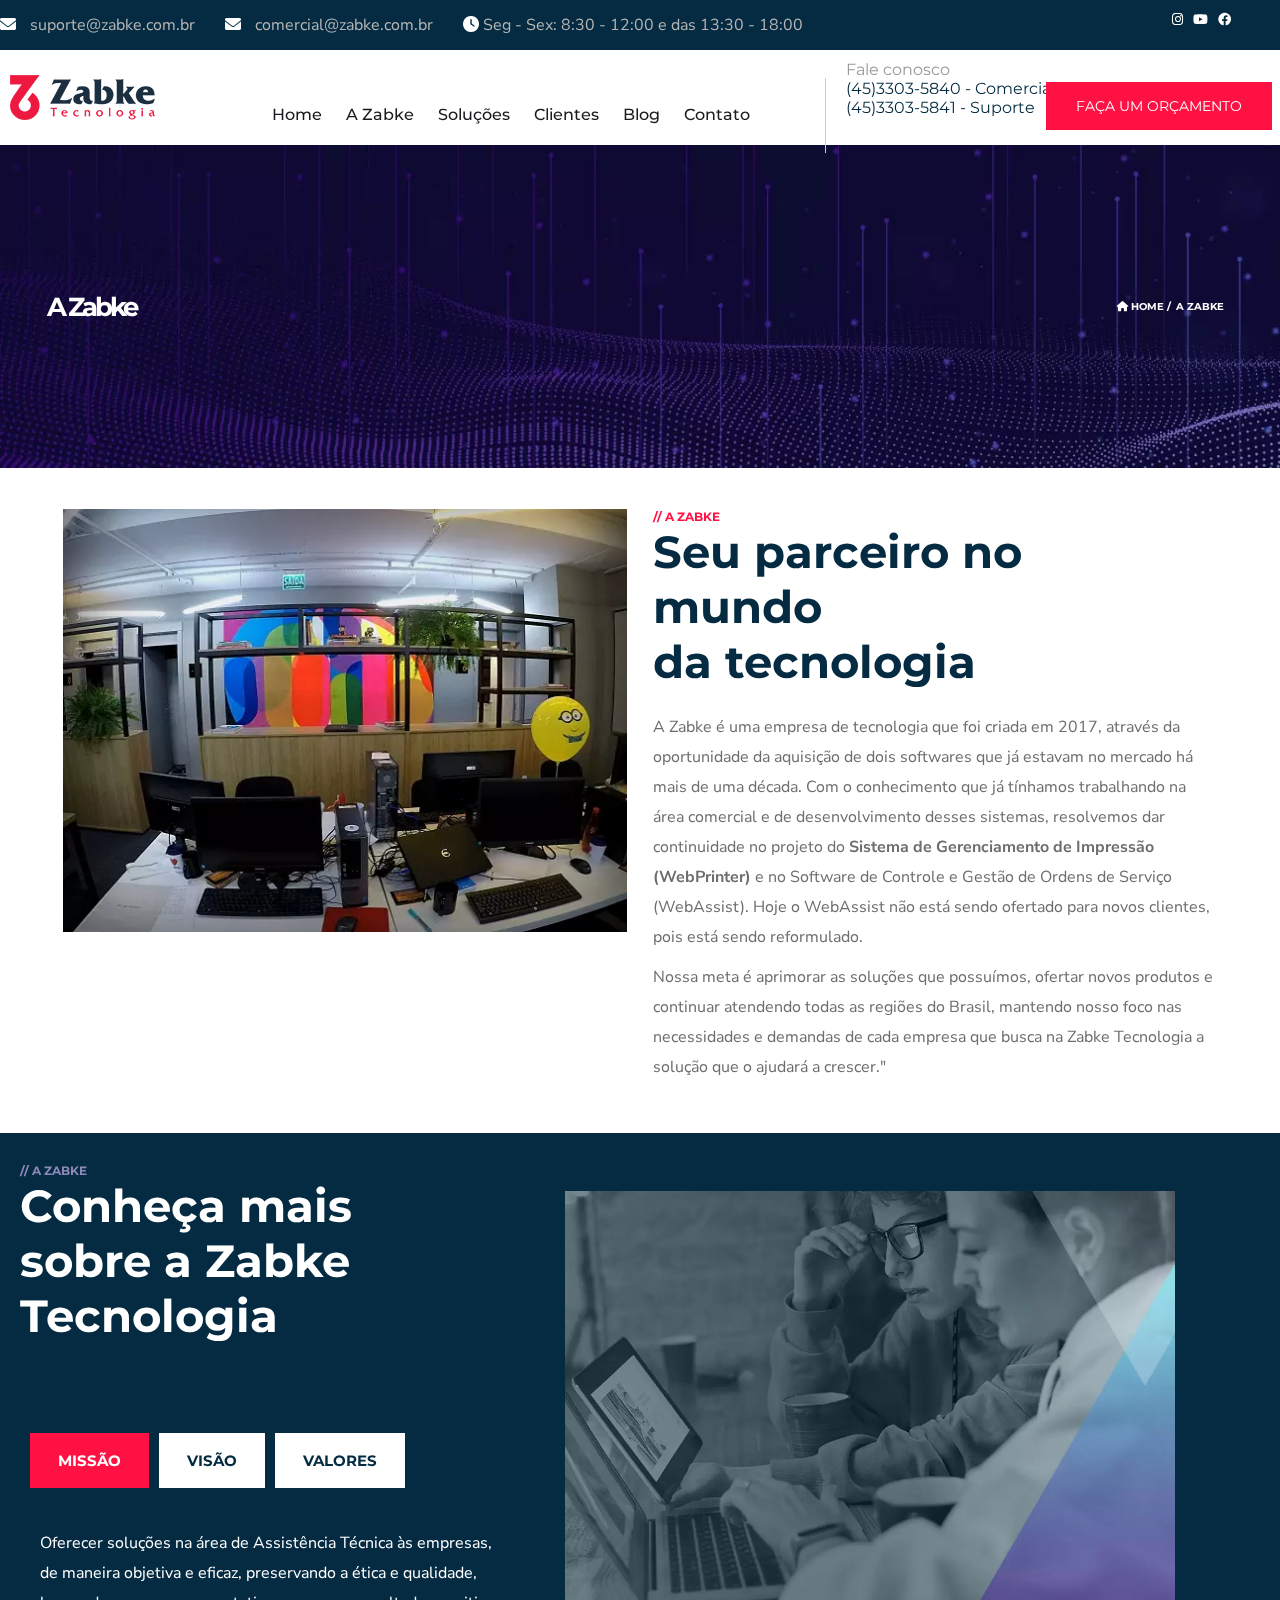
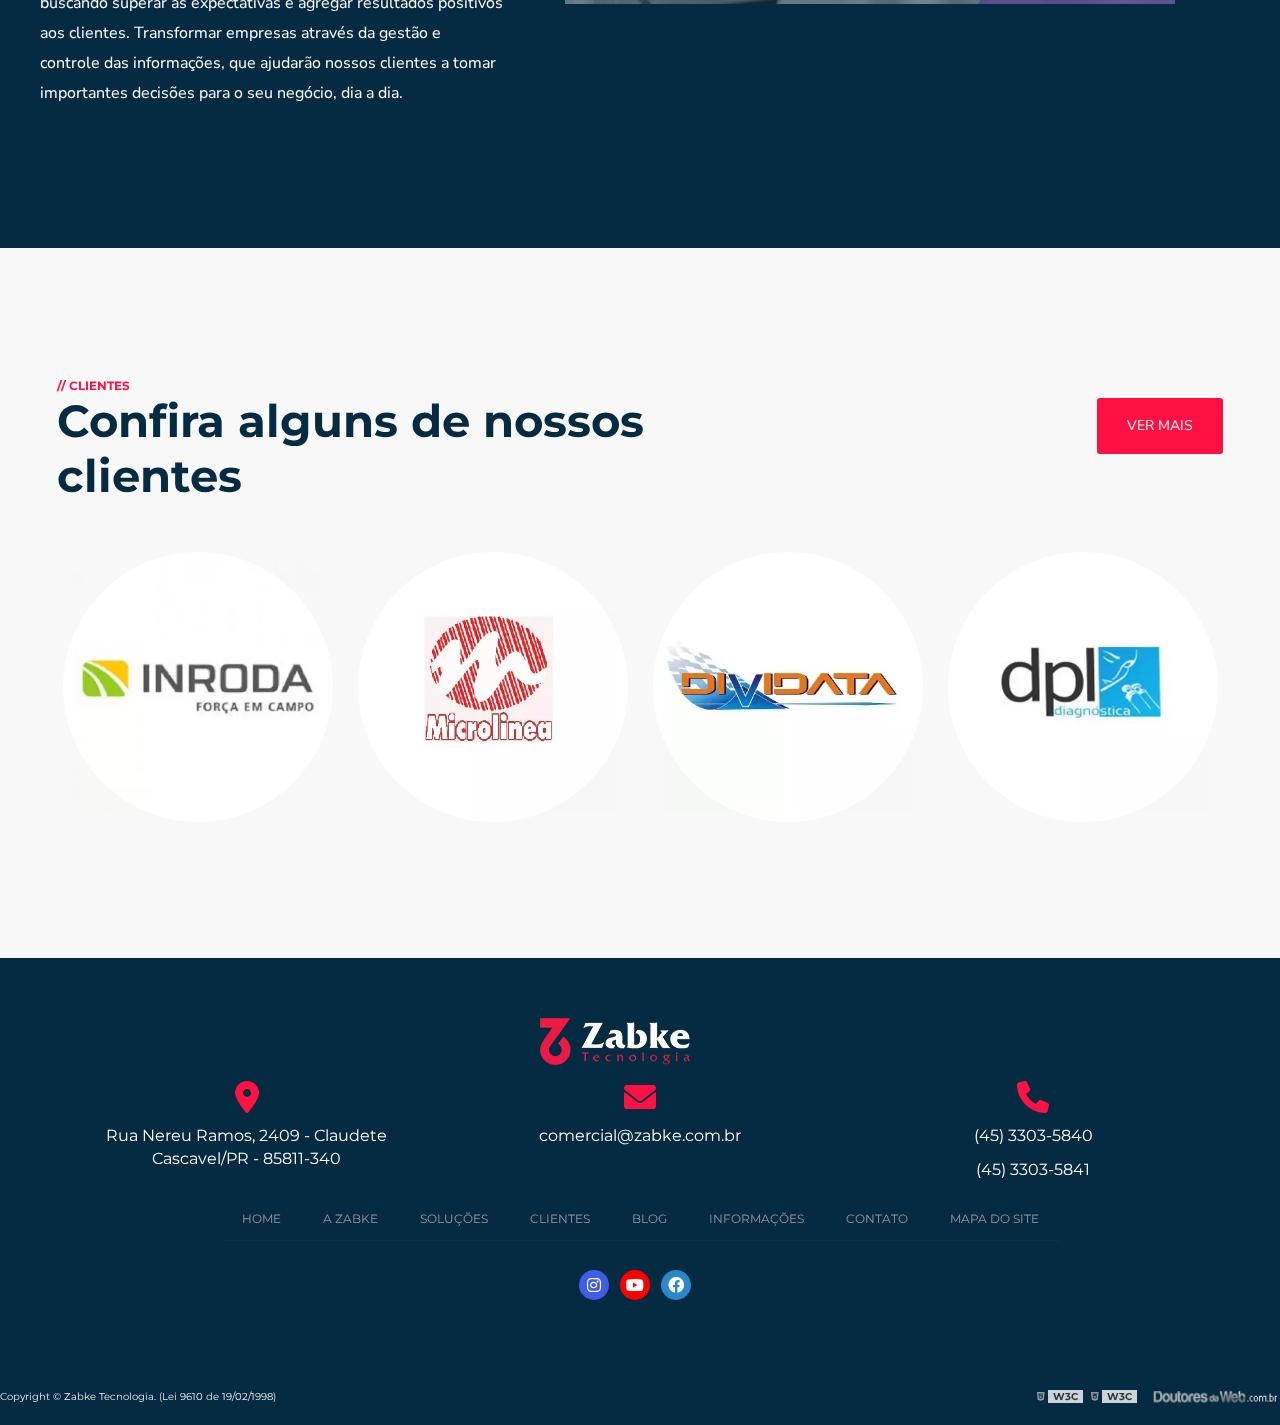
==== commit a19724d6: "removido menu informacoes" ====
--- a/a-zabke.html
+++ b/a-zabke.html
@@ -4383,12 +4383,12 @@
 	</a></li><li class="dropdown">
 	<a href="solucoes" title="Soluções" >Soluções
 	</a><ul class="sub-menu">
-<li><a href="webprinter" title="WEBPRINTER">WEBPRINTER</a></li>
+<li><a href="webprinter.html" title="WEBPRINTER">GESTÃO DE IMPRESSÕES</a></li>
 </ul></li><li>
-	<a href="clientes" title="Clientes" >Clientes
+	<a href="clientes.html" title="Clientes" >Clientes
 	</a></li><li>
 	<a href="blog" title="Blog" >Blog
-	</a></li><li class="dropdown">
+		</a></li><li class="dropdown" style="display:none">
 	<a href="informacoes" title="Informações" >Informações
 	</a><ul class="sub-menu-info">
 
@@ -5375,7 +5375,7 @@
       <a href="sistema-controlar-equipamento-tecnico" title="Sistema para controlar equipamento técnico">Sistema para controlar equipamento técnico</a>
 
     </li></ul></li><li>
-	<a href="contato" title="Contato" >Contato
+	<a href="contato.html" title="Contato" >Contato
 	</a></li>                    </ul>
                 </nav>
             </div>
@@ -5386,7 +5386,7 @@
                        <a rel="nofollow" href="tel:453303-5840" title="Clique e ligue"> (45)3303-5840 - Comercial</a><br>
                        <a rel="nofollow" href="tel:453303-5840" title="Clique e ligue"> (45)3303-5841 - Suporte</a>
                  
-                       <a class="btn btn-header-topo text-uppercase" href="contato" title="Faça um orçamento">Faça um orçamento</a>
+                       <a class="btn btn-header-topo text-uppercase" href="contato.html" title="Faça um orçamento">Faça um orçamento</a>
                
             </div>
         
